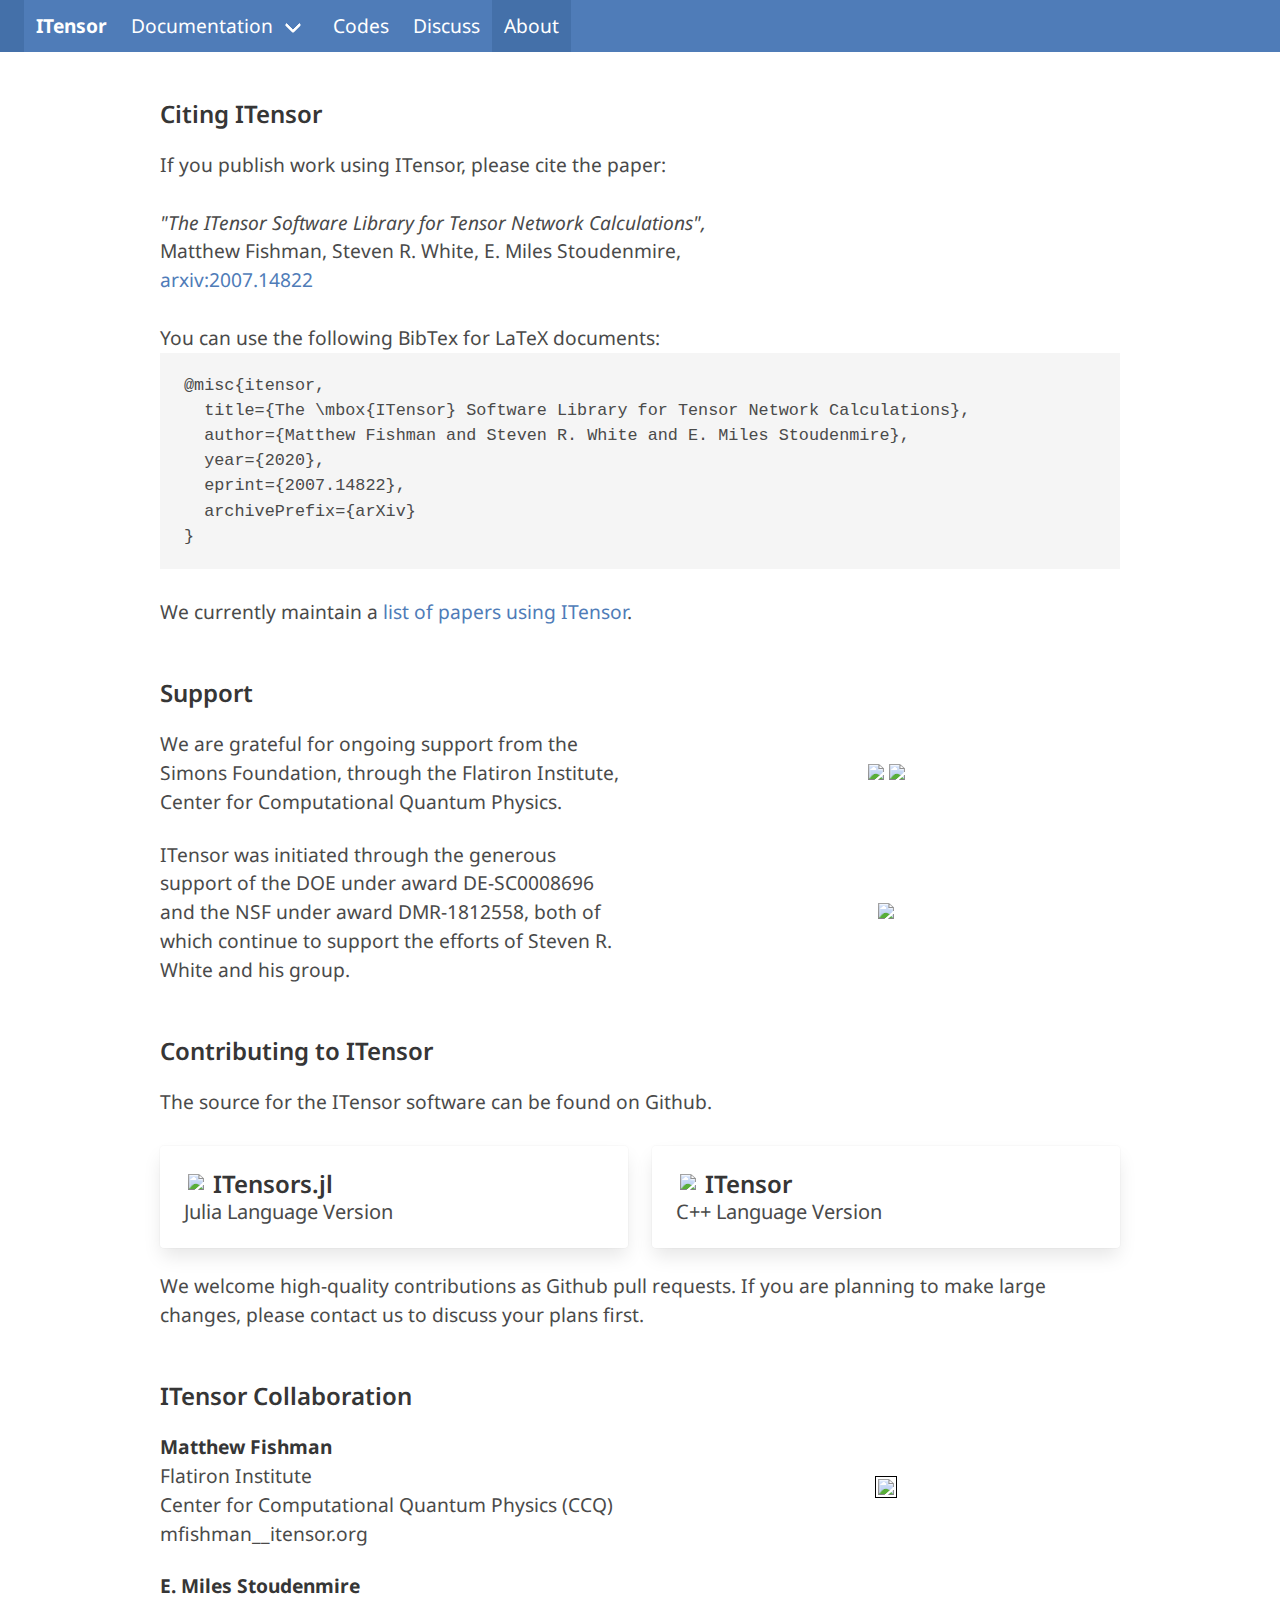
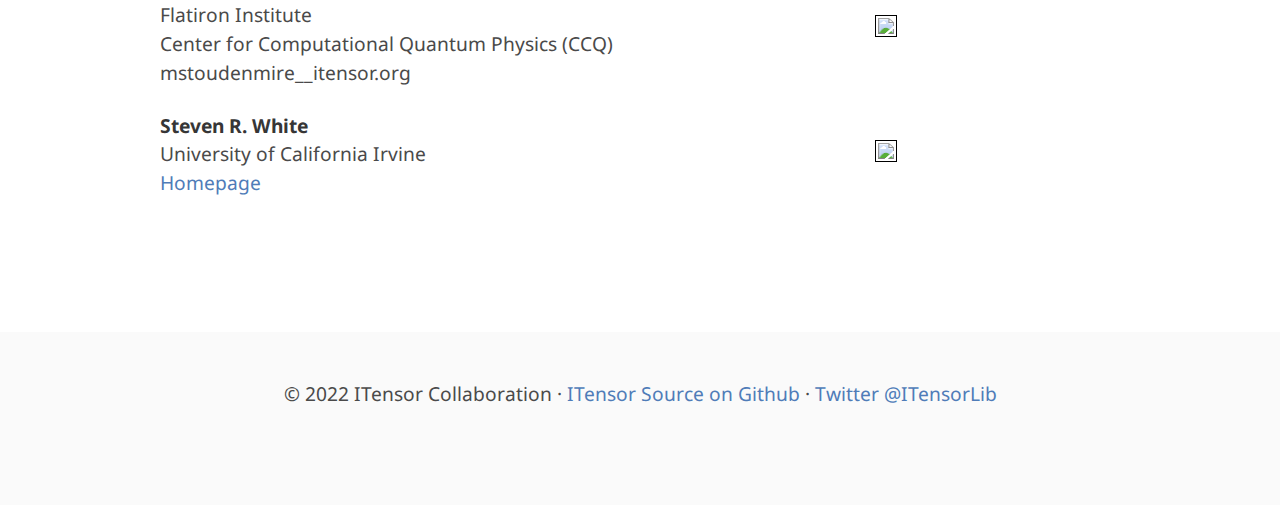
==== about/index.html @ ebf9935b "New forum link" ====
<!DOCTYPE html>
<html lang="en">
  <head>
    <meta charset="utf-8">
    <meta http-equiv="X-UA-Compatible" content="IE=edge">
    <meta name="viewport" content="width=device-width, initial-scale=1">
    <link rel="icon" href="/img/favicon.ico"/>
    <title>ITensor</title>
    <link rel="stylesheet" href="/css/mystyles.css">
    <script src="https://ajax.googleapis.com/ajax/libs/jquery/3.6.0/jquery.min.js"></script>
  </head>
  <body>

  <nav class="navbar is-primary" role="navigation" aria-label="main navigation">
  <div class="navbar-brand">
    <a class="navbar-item">
      <a href="/" class="navbar-item has-text-weight-bold">ITensor</a>
    </a>

    <a role="button" class="navbar-burger" aria-label="menu" aria-expanded="false" data-target="navbarBasicExample">
      <span aria-hidden="true"></span>
      <span aria-hidden="true"></span>
      <span aria-hidden="true"></span>
    </a>
  </div>

  <div id="navbarBasicExample" class="navbar-menu">
    <div class="navbar-start">

      <div onclick="" class="navbar-item has-dropdown is-hoverable">
        <a class="navbar-link">
          Documentation
        </a>

        <div class="navbar-dropdown">
          <a href="https://itensor.github.io/ITensors.jl/stable" class="navbar-item">
            Julia
          </a>
          <a href="/docs.cgi" class="navbar-item">
            C++
          </a>
          <a href="https://arxiv.org/abs/2007.14822" class="navbar-item">
            ITensor Paper
          </a>
        </div>
      </div>

      <a href="/codes/" class="navbar-item">
        Codes
      </a>

      <a href="https://itensor.discourse.group" class="navbar-item">
        Discuss
      </a>

      <a href="/about/" class="navbar-item is-active">
        About
      </a>

    </div>

  </div>
  </nav>

  <section class="section"><div class="container is-max-desktop">

    <!--

      Citing

    -->
    <a name="citing"></a>
    <p class="title is-4">Citing ITensor</p>

    <div class="block">

      <p>
      If you publish work using ITensor, please cite the paper:
      </p>
      <br/>

      <p>
      <i>"The ITensor Software Library for Tensor Network Calculations",</i><br/>
      Matthew Fishman, Steven R. White, E. Miles Stoudenmire,<br/>
      <a href="https://arxiv.org/abs/2007.14822">arxiv:2007.14822</a>
      </p>
      <br/>

      <p>
      You can use the following BibTex for LaTeX documents:
      <pre>
@misc{itensor,
  title={The \mbox{ITensor} Software Library for Tensor Network Calculations},
  author={Matthew Fishman and Steven R. White and E. Miles Stoudenmire},
  year={2020},
  eprint={2007.14822},
  archivePrefix={arXiv}
}</pre>
      </p>
      <br/>

      <p>
      We currently maintain a <a href="https://itensor.org/docs.cgi?vers=cppv3&page=papers">list of papers using ITensor</a>.
      </p>
      

    </div>
    <br/>


    <!--

      Support

    -->
    <a name="support"></a>
    <p class="title is-4">Support</p>

    <div class="block">

      <div class="columns is-vcentered">
        <div class="column has-text-left">
          <p>
          We are grateful for ongoing support from the Simons Foundation, through the Flatiron Institute, Center for Computational Quantum Physics.
          </p>
        </div>
        <div class="column has-text-centered">
          <img width="250px" style="" src="/img/simons_found_logo.jpg"/>
          <img width="250px" style="" src="/img/flatiron_logo.png"/>
        </div>
      </div>

      <div class="columns is-vcentered">
        <div class="column has-text-left">
          <p>
          ITensor was initiated through the generous support of the DOE under award DE-SC0008696 and the NSF under award DMR-1812558, both of which continue to support the efforts of Steven R. White and his group.
          </p>
        </div>
        <div class="column has-text-centered">
          <img width="200px" src="/img/doe.png"/>
        </div>
      </div>

    </div>
    <br/>


    <!--

      Contributing

    -->
    <a name="contributing"></a>
    <p class="title is-4">Contributing to ITensor</p>

    <div class="block">

      <p>
      The source for the ITensor software can be found on Github.
      </p>
      <br/>

      <div class="columns is-vcentered">

        <div class="column">

          <a href="https://github.com/ITensor/ITensors.jl">
          <div class="card">
            <div class="card-content">
              <span class="icon-text">
                <span class="icon">
                  <img src="/img/github_icon.png"/>
                </span>
                <span class="title is-4">ITensors.jl</span>
              </span><br/>
              <p class="subtitle">
              Julia Language Version
              </p>
            </div>
          </div>
          </a>

        </div>

        <div class="column">

          <a href="https://github.com/ITensor/ITensor">
          <div class="card">
            <div class="card-content">
              <span class="icon-text">
                <span class="icon">
                  <img src="/img/github_icon.png"/>
                </span>
                <span class="title is-4">ITensor</span>
              </span><br/>
              <p class="subtitle">
              C++ Language Version
              </p>
            </div>
          </div>
          </a>

        </div>

      </div>

      <p>
      We welcome high-quality contributions as Github pull requests. 
      If you are planning to make large changes, please contact us to discuss
      your plans first.
      </p>

    </div>
    <br/>


    <!--

      ITensor Collaboration

    -->
    <a name="collaboration"></a>
    <p class="title is-4">ITensor Collaboration</p>

    <div class="block">

      <div class="columns is-vcentered">
        <div class="column has-text-left">
          <p>
          <strong>Matthew Fishman</strong> <br/>
          Flatiron Institute <br/>
          Center for Computational Quantum Physics (CCQ) <br/>
          mfishman__itensor.org <br/>
          </p>
        </div>
        <div class="column has-text-centered">
          <img class="portrait" src="/img/MatthewFishman.jpg"/>
        </div>
      </div>


      <div class="columns is-vcentered">
        <div class="column has-text-left">
          <p>
          <strong>E. Miles Stoudenmire</strong> <br/>
          Flatiron Institute <br/>
          Center for Computational Quantum Physics (CCQ) <br/>
          mstoudenmire__itensor.org <br/>
          </p>
        </div>
        <div class="column has-text-centered">
          <img class="portrait" src="/img/MilesStoudenmire.jpg"/>
        </div>
      </div>

      <div class="columns is-vcentered">
        <div class="column has-text-left">
          <p>
          <strong>Steven R. White</strong> <br/>
          University of California Irvine<br/>
          <a href="http://www.faculty.uci.edu/profile.cfm?faculty_id=2190">Homepage</a>
          </p>
        </div>
        <div class="column has-text-centered">
          <img class="portrait" src="/img/StevenWhite.jpg"/>
        </div>
      </div>

    </div>


  </div></section>

  <br/>
  <br/>
  <br/>
  <footer class="footer">
  <div class="content has-text-centered">
    <p>
      &copy; 2022 ITensor Collaboration
      &middot;
      <a href="https://github.com/ITensor/ITensors.jl">ITensor Source on Github</a>
      &middot;
      <a href="https://twitter.com/itensorlib">Twitter @ITensorLib</a>
    </p>
  </div>
</footer>


  </body>

<script>
$(document).ready(function() {

  // Check for click events on the navbar burger icon
  $(".navbar-burger").click(function() {

      // Toggle the "is-active" class on both the "navbar-burger" and the "navbar-menu"
      $(".navbar-burger").toggleClass("is-active");
      $(".navbar-menu").toggleClass("is-active");

  });
});
</script>



</html>
---- css/mystyles.css ----
@charset "UTF-8";
@import url("https://fonts.googleapis.com/css?family=Noto+Sans:400,700");
/*! bulma.io v0.9.3 | MIT License | github.com/jgthms/bulma */
/* Bulma Utilities */
.pagination-previous,
.pagination-next,
.pagination-link,
.pagination-ellipsis, .file-cta,
.file-name, .select select, .textarea, .input, .button {
  -moz-appearance: none;
  -webkit-appearance: none;
  align-items: center;
  border: 2px solid transparent;
  border-radius: 4px;
  box-shadow: none;
  display: inline-flex;
  font-size: 1rem;
  height: 2.5em;
  justify-content: flex-start;
  line-height: 1.5;
  padding-bottom: calc(0.5em - 2px);
  padding-left: calc(0.75em - 2px);
  padding-right: calc(0.75em - 2px);
  padding-top: calc(0.5em - 2px);
  position: relative;
  vertical-align: top;
}
.pagination-previous:focus,
.pagination-next:focus,
.pagination-link:focus,
.pagination-ellipsis:focus, .file-cta:focus,
.file-name:focus, .select select:focus, .textarea:focus, .input:focus, .button:focus, .is-focused.pagination-previous,
.is-focused.pagination-next,
.is-focused.pagination-link,
.is-focused.pagination-ellipsis, .is-focused.file-cta,
.is-focused.file-name, .select select.is-focused, .is-focused.textarea, .is-focused.input, .is-focused.button, .pagination-previous:active,
.pagination-next:active,
.pagination-link:active,
.pagination-ellipsis:active, .file-cta:active,
.file-name:active, .select select:active, .textarea:active, .input:active, .button:active, .is-active.pagination-previous,
.is-active.pagination-next,
.is-active.pagination-link,
.is-active.pagination-ellipsis, .is-active.file-cta,
.is-active.file-name, .select select.is-active, .is-active.textarea, .is-active.input, .is-active.button {
  outline: none;
}
[disabled].pagination-previous,
[disabled].pagination-next,
[disabled].pagination-link,
[disabled].pagination-ellipsis, [disabled].file-cta,
[disabled].file-name, .select select[disabled], [disabled].textarea, [disabled].input, [disabled].button, fieldset[disabled] .pagination-previous,
fieldset[disabled] .pagination-next,
fieldset[disabled] .pagination-link,
fieldset[disabled] .pagination-ellipsis, fieldset[disabled] .file-cta,
fieldset[disabled] .file-name, fieldset[disabled] .select select, .select fieldset[disabled] select, fieldset[disabled] .textarea, fieldset[disabled] .input, fieldset[disabled] .button {
  cursor: not-allowed;
}

.is-unselectable, .tabs, .pagination-previous,
.pagination-next,
.pagination-link,
.pagination-ellipsis, .breadcrumb, .file, .button {
  -webkit-touch-callout: none;
  -webkit-user-select: none;
  -moz-user-select: none;
  -ms-user-select: none;
  user-select: none;
}

.navbar-link:not(.is-arrowless)::after, .select:not(.is-multiple):not(.is-loading)::after {
  border: 3px solid transparent;
  border-radius: 2px;
  border-right: 0;
  border-top: 0;
  content: " ";
  display: block;
  height: 0.625em;
  margin-top: -0.4375em;
  pointer-events: none;
  position: absolute;
  top: 50%;
  transform: rotate(-45deg);
  transform-origin: center;
  width: 0.625em;
}

.tabs:not(:last-child), .pagination:not(:last-child), .message:not(:last-child), .level:not(:last-child), .breadcrumb:not(:last-child), .block:not(:last-child), .title:not(:last-child),
.subtitle:not(:last-child), .table-container:not(:last-child), .table:not(:last-child), .progress:not(:last-child), .notification:not(:last-child), .content:not(:last-child), .box:not(:last-child) {
  margin-bottom: 1.5rem;
}

.modal-close, .delete {
  -webkit-touch-callout: none;
  -webkit-user-select: none;
  -moz-user-select: none;
  -ms-user-select: none;
  user-select: none;
  -moz-appearance: none;
  -webkit-appearance: none;
  background-color: rgba(0, 0, 0, 0.2);
  border: none;
  border-radius: 9999px;
  cursor: pointer;
  pointer-events: auto;
  display: inline-block;
  flex-grow: 0;
  flex-shrink: 0;
  font-size: 0;
  height: 20px;
  max-height: 20px;
  max-width: 20px;
  min-height: 20px;
  min-width: 20px;
  outline: none;
  position: relative;
  vertical-align: top;
  width: 20px;
}
.modal-close::before, .delete::before, .modal-close::after, .delete::after {
  background-color: #FFFFFF;
  content: "";
  display: block;
  left: 50%;
  position: absolute;
  top: 50%;
  transform: translateX(-50%) translateY(-50%) rotate(45deg);
  transform-origin: center center;
}
.modal-close::before, .delete::before {
  height: 2px;
  width: 50%;
}
.modal-close::after, .delete::after {
  height: 50%;
  width: 2px;
}
.modal-close:hover, .delete:hover, .modal-close:focus, .delete:focus {
  background-color: rgba(0, 0, 0, 0.3);
}
.modal-close:active, .delete:active {
  background-color: rgba(0, 0, 0, 0.4);
}
.is-small.modal-close, .is-small.delete {
  height: 16px;
  max-height: 16px;
  max-width: 16px;
  min-height: 16px;
  min-width: 16px;
  width: 16px;
}
.is-medium.modal-close, .is-medium.delete {
  height: 24px;
  max-height: 24px;
  max-width: 24px;
  min-height: 24px;
  min-width: 24px;
  width: 24px;
}
.is-large.modal-close, .is-large.delete {
  height: 32px;
  max-height: 32px;
  max-width: 32px;
  min-height: 32px;
  min-width: 32px;
  width: 32px;
}

.control.is-loading::after, .select.is-loading::after, .loader, .button.is-loading::after {
  animation: spinAround 500ms infinite linear;
  border: 2px solid #dbdbdb;
  border-radius: 9999px;
  border-right-color: transparent;
  border-top-color: transparent;
  content: "";
  display: block;
  height: 1em;
  position: relative;
  width: 1em;
}

.hero-video, .is-overlay, .modal-background, .modal, .image.is-square img,
.image.is-square .has-ratio, .image.is-1by1 img,
.image.is-1by1 .has-ratio, .image.is-5by4 img,
.image.is-5by4 .has-ratio, .image.is-4by3 img,
.image.is-4by3 .has-ratio, .image.is-3by2 img,
.image.is-3by2 .has-ratio, .image.is-5by3 img,
.image.is-5by3 .has-ratio, .image.is-16by9 img,
.image.is-16by9 .has-ratio, .image.is-2by1 img,
.image.is-2by1 .has-ratio, .image.is-3by1 img,
.image.is-3by1 .has-ratio, .image.is-4by5 img,
.image.is-4by5 .has-ratio, .image.is-3by4 img,
.image.is-3by4 .has-ratio, .image.is-2by3 img,
.image.is-2by3 .has-ratio, .image.is-3by5 img,
.image.is-3by5 .has-ratio, .image.is-9by16 img,
.image.is-9by16 .has-ratio, .image.is-1by2 img,
.image.is-1by2 .has-ratio, .image.is-1by3 img,
.image.is-1by3 .has-ratio {
  bottom: 0;
  left: 0;
  position: absolute;
  right: 0;
  top: 0;
}

.navbar-burger {
  -moz-appearance: none;
  -webkit-appearance: none;
  appearance: none;
  background: none;
  border: none;
  color: currentColor;
  font-family: inherit;
  font-size: 1em;
  margin: 0;
  padding: 0;
}

/* Bulma Base */
/*! minireset.css v0.0.6 | MIT License | github.com/jgthms/minireset.css */
html,
body,
p,
ol,
ul,
li,
dl,
dt,
dd,
blockquote,
figure,
fieldset,
legend,
textarea,
pre,
iframe,
hr,
h1,
h2,
h3,
h4,
h5,
h6 {
  margin: 0;
  padding: 0;
}

h1,
h2,
h3,
h4,
h5,
h6 {
  font-size: 100%;
  font-weight: normal;
}

ul {
  list-style: none;
}

button,
input,
select,
textarea {
  margin: 0;
}

html {
  box-sizing: border-box;
}

*, *::before, *::after {
  box-sizing: inherit;
}

img,
video {
  height: auto;
  max-width: 100%;
}

iframe {
  border: 0;
}

table {
  border-collapse: collapse;
  border-spacing: 0;
}

td,
th {
  padding: 0;
}
td:not([align]),
th:not([align]) {
  text-align: inherit;
}

html {
  background-color: #FFFFFF;
  font-size: 16px;
  -moz-osx-font-smoothing: grayscale;
  -webkit-font-smoothing: antialiased;
  min-width: 300px;
  overflow-x: hidden;
  overflow-y: scroll;
  text-rendering: optimizeLegibility;
  text-size-adjust: 100%;
}

article,
aside,
figure,
footer,
header,
hgroup,
section {
  display: block;
}

body,
button,
input,
optgroup,
select,
textarea {
  font-family: "Noto Sans", sans-serif;
}

code,
pre {
  -moz-osx-font-smoothing: auto;
  -webkit-font-smoothing: auto;
  font-family: monospace;
}

body {
  color: #4a4a4a;
  font-size: 1.2em;
  font-weight: 400;
  line-height: 1.5;
}

a {
  color: #4F7CB8;
  cursor: pointer;
  text-decoration: none;
}
a strong {
  color: currentColor;
}
a:hover {
  color: #363636;
}

code {
  background-color: whitesmoke;
  color: #da1039;
  font-size: 0.875em;
  font-weight: normal;
  padding: 0.25em 0.5em 0.25em;
}

hr {
  background-color: whitesmoke;
  border: none;
  display: block;
  height: 2px;
  margin: 1.5rem 0;
}

img {
  height: auto;
  max-width: 100%;
}

input[type=checkbox],
input[type=radio] {
  vertical-align: baseline;
}

small {
  font-size: 0.875em;
}

span {
  font-style: inherit;
  font-weight: inherit;
}

strong {
  color: #363636;
  font-weight: 700;
}

fieldset {
  border: none;
}

pre {
  -webkit-overflow-scrolling: touch;
  background-color: whitesmoke;
  color: #4a4a4a;
  font-size: 0.875em;
  overflow-x: auto;
  padding: 1.25rem 1.5rem;
  white-space: pre;
  word-wrap: normal;
}
pre code {
  background-color: transparent;
  color: currentColor;
  font-size: 1em;
  padding: 0;
}

table td,
table th {
  vertical-align: top;
}
table td:not([align]),
table th:not([align]) {
  text-align: inherit;
}
table th {
  color: #363636;
}

@keyframes spinAround {
  from {
    transform: rotate(0deg);
  }
  to {
    transform: rotate(359deg);
  }
}
/* Bulma Elements */
.box {
  background-color: #FFFFFF;
  border-radius: 6px;
  box-shadow: 0 0.5em 1em -0.125em rgba(0, 0, 0, 0.1), 0 0px 0 1px rgba(0, 0, 0, 0.02);
  color: #4a4a4a;
  display: block;
  padding: 1.25rem;
}

a.box:hover, a.box:focus {
  box-shadow: 0 0.5em 1em -0.125em rgba(0, 0, 0, 0.1), 0 0 0 1px #4F7CB8;
}
a.box:active {
  box-shadow: inset 0 1px 2px rgba(0, 0, 0, 0.2), 0 0 0 1px #4F7CB8;
}

.button {
  background-color: #FFFFFF;
  border-color: #dbdbdb;
  border-width: 2px;
  color: #363636;
  cursor: pointer;
  justify-content: center;
  padding-bottom: calc(0.5em - 2px);
  padding-left: 1em;
  padding-right: 1em;
  padding-top: calc(0.5em - 2px);
  text-align: center;
  white-space: nowrap;
}
.button strong {
  color: inherit;
}
.button .icon, .button .icon.is-small, .button .icon.is-medium, .button .icon.is-large {
  height: 1.5em;
  width: 1.5em;
}
.button .icon:first-child:not(:last-child) {
  margin-left: calc(-0.5em - 2px);
  margin-right: 0.25em;
}
.button .icon:last-child:not(:first-child) {
  margin-left: 0.25em;
  margin-right: calc(-0.5em - 2px);
}
.button .icon:first-child:last-child {
  margin-left: calc(-0.5em - 2px);
  margin-right: calc(-0.5em - 2px);
}
.button:hover, .button.is-hovered {
  border-color: #b5b5b5;
  color: #363636;
}
.button:focus, .button.is-focused {
  border-color: #485fc7;
  color: #363636;
}
.button:focus:not(:active), .button.is-focused:not(:active) {
  box-shadow: 0 0 0 0.125em rgba(79, 124, 184, 0.25);
}
.button:active, .button.is-active {
  border-color: #4a4a4a;
  color: #363636;
}
.button.is-text {
  background-color: transparent;
  border-color: transparent;
  color: #4a4a4a;
  text-decoration: underline;
}
.button.is-text:hover, .button.is-text.is-hovered, .button.is-text:focus, .button.is-text.is-focused {
  background-color: whitesmoke;
  color: #363636;
}
.button.is-text:active, .button.is-text.is-active {
  background-color: #e8e8e8;
  color: #363636;
}
.button.is-text[disabled], fieldset[disabled] .button.is-text {
  background-color: transparent;
  border-color: transparent;
  box-shadow: none;
}
.button.is-ghost {
  background: none;
  border-color: transparent;
  color: #4F7CB8;
  text-decoration: none;
}
.button.is-ghost:hover, .button.is-ghost.is-hovered {
  color: #4F7CB8;
  text-decoration: underline;
}
.button.is-white {
  background-color: #FFFFFF;
  border-color: transparent;
  color: #000000;
}
.button.is-white:hover, .button.is-white.is-hovered {
  background-color: #f9f9f9;
  border-color: transparent;
  color: #000000;
}
.button.is-white:focus, .button.is-white.is-focused {
  border-color: transparent;
  color: #000000;
}
.button.is-white:focus:not(:active), .button.is-white.is-focused:not(:active) {
  box-shadow: 0 0 0 0.125em rgba(255, 255, 255, 0.25);
}
.button.is-white:active, .button.is-white.is-active {
  background-color: #f2f2f2;
  border-color: transparent;
  color: #000000;
}
.button.is-white[disabled], fieldset[disabled] .button.is-white {
  background-color: #FFFFFF;
  border-color: transparent;
  box-shadow: none;
}
.button.is-white.is-inverted {
  background-color: #000000;
  color: #FFFFFF;
}
.button.is-white.is-inverted:hover, .button.is-white.is-inverted.is-hovered {
  background-color: black;
}
.button.is-white.is-inverted[disabled], fieldset[disabled] .button.is-white.is-inverted {
  background-color: #000000;
  border-color: transparent;
  box-shadow: none;
  color: #FFFFFF;
}
.button.is-white.is-loading::after {
  border-color: transparent transparent #000000 #000000 !important;
}
.button.is-white.is-outlined {
  background-color: transparent;
  border-color: #FFFFFF;
  color: #FFFFFF;
}
.button.is-white.is-outlined:hover, .button.is-white.is-outlined.is-hovered, .button.is-white.is-outlined:focus, .button.is-white.is-outlined.is-focused {
  background-color: #FFFFFF;
  border-color: #FFFFFF;
  color: #000000;
}
.button.is-white.is-outlined.is-loading::after {
  border-color: transparent transparent #FFFFFF #FFFFFF !important;
}
.button.is-white.is-outlined.is-loading:hover::after, .button.is-white.is-outlined.is-loading.is-hovered::after, .button.is-white.is-outlined.is-loading:focus::after, .button.is-white.is-outlined.is-loading.is-focused::after {
  border-color: transparent transparent #000000 #000000 !important;
}
.button.is-white.is-outlined[disabled], fieldset[disabled] .button.is-white.is-outlined {
  background-color: transparent;
  border-color: #FFFFFF;
  box-shadow: none;
  color: #FFFFFF;
}
.button.is-white.is-inverted.is-outlined {
  background-color: transparent;
  border-color: #000000;
  color: #000000;
}
.button.is-white.is-inverted.is-outlined:hover, .button.is-white.is-inverted.is-outlined.is-hovered, .button.is-white.is-inverted.is-outlined:focus, .button.is-white.is-inverted.is-outlined.is-focused {
  background-color: #000000;
  color: #FFFFFF;
}
.button.is-white.is-inverted.is-outlined.is-loading:hover::after, .button.is-white.is-inverted.is-outlined.is-loading.is-hovered::after, .button.is-white.is-inverted.is-outlined.is-loading:focus::after, .button.is-white.is-inverted.is-outlined.is-loading.is-focused::after {
  border-color: transparent transparent #FFFFFF #FFFFFF !important;
}
.button.is-white.is-inverted.is-outlined[disabled], fieldset[disabled] .button.is-white.is-inverted.is-outlined {
  background-color: transparent;
  border-color: #000000;
  box-shadow: none;
  color: #000000;
}
.button.is-black {
  background-color: #000000;
  border-color: transparent;
  color: #FFFFFF;
}
.button.is-black:hover, .button.is-black.is-hovered {
  background-color: black;
  border-color: transparent;
  color: #FFFFFF;
}
.button.is-black:focus, .button.is-black.is-focused {
  border-color: transparent;
  color: #FFFFFF;
}
.button.is-black:focus:not(:active), .button.is-black.is-focused:not(:active) {
  box-shadow: 0 0 0 0.125em rgba(0, 0, 0, 0.25);
}
.button.is-black:active, .button.is-black.is-active {
  background-color: black;
  border-color: transparent;
  color: #FFFFFF;
}
.button.is-black[disabled], fieldset[disabled] .button.is-black {
  background-color: #000000;
  border-color: transparent;
  box-shadow: none;
}
.button.is-black.is-inverted {
  background-color: #FFFFFF;
  color: #000000;
}
.button.is-black.is-inverted:hover, .button.is-black.is-inverted.is-hovered {
  background-color: #f2f2f2;
}
.button.is-black.is-inverted[disabled], fieldset[disabled] .button.is-black.is-inverted {
  background-color: #FFFFFF;
  border-color: transparent;
  box-shadow: none;
  color: #000000;
}
.button.is-black.is-loading::after {
  border-color: transparent transparent #FFFFFF #FFFFFF !important;
}
.button.is-black.is-outlined {
  background-color: transparent;
  border-color: #000000;
  color: #000000;
}
.button.is-black.is-outlined:hover, .button.is-black.is-outlined.is-hovered, .button.is-black.is-outlined:focus, .button.is-black.is-outlined.is-focused {
  background-color: #000000;
  border-color: #000000;
  color: #FFFFFF;
}
.button.is-black.is-outlined.is-loading::after {
  border-color: transparent transparent #000000 #000000 !important;
}
.button.is-black.is-outlined.is-loading:hover::after, .button.is-black.is-outlined.is-loading.is-hovered::after, .button.is-black.is-outlined.is-loading:focus::after, .button.is-black.is-outlined.is-loading.is-focused::after {
  border-color: transparent transparent #FFFFFF #FFFFFF !important;
}
.button.is-black.is-outlined[disabled], fieldset[disabled] .button.is-black.is-outlined {
  background-color: transparent;
  border-color: #000000;
  box-shadow: none;
  color: #000000;
}
.button.is-black.is-inverted.is-outlined {
  background-color: transparent;
  border-color: #FFFFFF;
  color: #FFFFFF;
}
.button.is-black.is-inverted.is-outlined:hover, .button.is-black.is-inverted.is-outlined.is-hovered, .button.is-black.is-inverted.is-outlined:focus, .button.is-black.is-inverted.is-outlined.is-focused {
  background-color: #FFFFFF;
  color: #000000;
}
.button.is-black.is-inverted.is-outlined.is-loading:hover::after, .button.is-black.is-inverted.is-outlined.is-loading.is-hovered::after, .button.is-black.is-inverted.is-outlined.is-loading:focus::after, .button.is-black.is-inverted.is-outlined.is-loading.is-focused::after {
  border-color: transparent transparent #000000 #000000 !important;
}
.button.is-black.is-inverted.is-outlined[disabled], fieldset[disabled] .button.is-black.is-inverted.is-outlined {
  background-color: transparent;
  border-color: #FFFFFF;
  box-shadow: none;
  color: #FFFFFF;
}
.button.is-light {
  background-color: whitesmoke;
  border-color: transparent;
  color: rgba(0, 0, 0, 0.7);
}
.button.is-light:hover, .button.is-light.is-hovered {
  background-color: #eeeeee;
  border-color: transparent;
  color: rgba(0, 0, 0, 0.7);
}
.button.is-light:focus, .button.is-light.is-focused {
  border-color: transparent;
  color: rgba(0, 0, 0, 0.7);
}
.button.is-light:focus:not(:active), .button.is-light.is-focused:not(:active) {
  box-shadow: 0 0 0 0.125em rgba(245, 245, 245, 0.25);
}
.button.is-light:active, .button.is-light.is-active {
  background-color: #e8e8e8;
  border-color: transparent;
  color: rgba(0, 0, 0, 0.7);
}
.button.is-light[disabled], fieldset[disabled] .button.is-light {
  background-color: whitesmoke;
  border-color: transparent;
  box-shadow: none;
}
.button.is-light.is-inverted {
  background-color: rgba(0, 0, 0, 0.7);
  color: whitesmoke;
}
.button.is-light.is-inverted:hover, .button.is-light.is-inverted.is-hovered {
  background-color: rgba(0, 0, 0, 0.7);
}
.button.is-light.is-inverted[disabled], fieldset[disabled] .button.is-light.is-inverted {
  background-color: rgba(0, 0, 0, 0.7);
  border-color: transparent;
  box-shadow: none;
  color: whitesmoke;
}
.button.is-light.is-loading::after {
  border-color: transparent transparent rgba(0, 0, 0, 0.7) rgba(0, 0, 0, 0.7) !important;
}
.button.is-light.is-outlined {
  background-color: transparent;
  border-color: whitesmoke;
  color: whitesmoke;
}
.button.is-light.is-outlined:hover, .button.is-light.is-outlined.is-hovered, .button.is-light.is-outlined:focus, .button.is-light.is-outlined.is-focused {
  background-color: whitesmoke;
  border-color: whitesmoke;
  color: rgba(0, 0, 0, 0.7);
}
.button.is-light.is-outlined.is-loading::after {
  border-color: transparent transparent whitesmoke whitesmoke !important;
}
.button.is-light.is-outlined.is-loading:hover::after, .button.is-light.is-outlined.is-loading.is-hovered::after, .button.is-light.is-outlined.is-loading:focus::after, .button.is-light.is-outlined.is-loading.is-focused::after {
  border-color: transparent transparent rgba(0, 0, 0, 0.7) rgba(0, 0, 0, 0.7) !important;
}
.button.is-light.is-outlined[disabled], fieldset[disabled] .button.is-light.is-outlined {
  background-color: transparent;
  border-color: whitesmoke;
  box-shadow: none;
  color: whitesmoke;
}
.button.is-light.is-inverted.is-outlined {
  background-color: transparent;
  border-color: rgba(0, 0, 0, 0.7);
  color: rgba(0, 0, 0, 0.7);
}
.button.is-light.is-inverted.is-outlined:hover, .button.is-light.is-inverted.is-outlined.is-hovered, .button.is-light.is-inverted.is-outlined:focus, .button.is-light.is-inverted.is-outlined.is-focused {
  background-color: rgba(0, 0, 0, 0.7);
  color: whitesmoke;
}
.button.is-light.is-inverted.is-outlined.is-loading:hover::after, .button.is-light.is-inverted.is-outlined.is-loading.is-hovered::after, .button.is-light.is-inverted.is-outlined.is-loading:focus::after, .button.is-light.is-inverted.is-outlined.is-loading.is-focused::after {
  border-color: transparent transparent whitesmoke whitesmoke !important;
}
.button.is-light.is-inverted.is-outlined[disabled], fieldset[disabled] .button.is-light.is-inverted.is-outlined {
  background-color: transparent;
  border-color: rgba(0, 0, 0, 0.7);
  box-shadow: none;
  color: rgba(0, 0, 0, 0.7);
}
.button.is-dark {
  background-color: #363636;
  border-color: transparent;
  color: #fff;
}
.button.is-dark:hover, .button.is-dark.is-hovered {
  background-color: #2f2f2f;
  border-color: transparent;
  color: #fff;
}
.button.is-dark:focus, .button.is-dark.is-focused {
  border-color: transparent;
  color: #fff;
}
.button.is-dark:focus:not(:active), .button.is-dark.is-focused:not(:active) {
  box-shadow: 0 0 0 0.125em rgba(54, 54, 54, 0.25);
}
.button.is-dark:active, .button.is-dark.is-active {
  background-color: #292929;
  border-color: transparent;
  color: #fff;
}
.button.is-dark[disabled], fieldset[disabled] .button.is-dark {
  background-color: #363636;
  border-color: transparent;
  box-shadow: none;
}
.button.is-dark.is-inverted {
  background-color: #fff;
  color: #363636;
}
.button.is-dark.is-inverted:hover, .button.is-dark.is-inverted.is-hovered {
  background-color: #f2f2f2;
}
.button.is-dark.is-inverted[disabled], fieldset[disabled] .button.is-dark.is-inverted {
  background-color: #fff;
  border-color: transparent;
  box-shadow: none;
  color: #363636;
}
.button.is-dark.is-loading::after {
  border-color: transparent transparent #fff #fff !important;
}
.button.is-dark.is-outlined {
  background-color: transparent;
  border-color: #363636;
  color: #363636;
}
.button.is-dark.is-outlined:hover, .button.is-dark.is-outlined.is-hovered, .button.is-dark.is-outlined:focus, .button.is-dark.is-outlined.is-focused {
  background-color: #363636;
  border-color: #363636;
  color: #fff;
}
.button.is-dark.is-outlined.is-loading::after {
  border-color: transparent transparent #363636 #363636 !important;
}
.button.is-dark.is-outlined.is-loading:hover::after, .button.is-dark.is-outlined.is-loading.is-hovered::after, .button.is-dark.is-outlined.is-loading:focus::after, .button.is-dark.is-outlined.is-loading.is-focused::after {
  border-color: transparent transparent #fff #fff !important;
}
.button.is-dark.is-outlined[disabled], fieldset[disabled] .button.is-dark.is-outlined {
  background-color: transparent;
  border-color: #363636;
  box-shadow: none;
  color: #363636;
}
.button.is-dark.is-inverted.is-outlined {
  background-color: transparent;
  border-color: #fff;
  color: #fff;
}
.button.is-dark.is-inverted.is-outlined:hover, .button.is-dark.is-inverted.is-outlined.is-hovered, .button.is-dark.is-inverted.is-outlined:focus, .button.is-dark.is-inverted.is-outlined.is-focused {
  background-color: #fff;
  color: #363636;
}
.button.is-dark.is-inverted.is-outlined.is-loading:hover::after, .button.is-dark.is-inverted.is-outlined.is-loading.is-hovered::after, .button.is-dark.is-inverted.is-outlined.is-loading:focus::after, .button.is-dark.is-inverted.is-outlined.is-loading.is-focused::after {
  border-color: transparent transparent #363636 #363636 !important;
}
.button.is-dark.is-inverted.is-outlined[disabled], fieldset[disabled] .button.is-dark.is-inverted.is-outlined {
  background-color: transparent;
  border-color: #fff;
  box-shadow: none;
  color: #fff;
}
.button.is-primary {
  background-color: #4F7CB8;
  border-color: transparent;
  color: #fff;
}
.button.is-primary:hover, .button.is-primary.is-hovered {
  background-color: #4876b2;
  border-color: transparent;
  color: #fff;
}
.button.is-primary:focus, .button.is-primary.is-focused {
  border-color: transparent;
  color: #fff;
}
.button.is-primary:focus:not(:active), .button.is-primary.is-focused:not(:active) {
  box-shadow: 0 0 0 0.125em rgba(79, 124, 184, 0.25);
}
.button.is-primary:active, .button.is-primary.is-active {
  background-color: #4470a9;
  border-color: transparent;
  color: #fff;
}
.button.is-primary[disabled], fieldset[disabled] .button.is-primary {
  background-color: #4F7CB8;
  border-color: transparent;
  box-shadow: none;
}
.button.is-primary.is-inverted {
  background-color: #fff;
  color: #4F7CB8;
}
.button.is-primary.is-inverted:hover, .button.is-primary.is-inverted.is-hovered {
  background-color: #f2f2f2;
}
.button.is-primary.is-inverted[disabled], fieldset[disabled] .button.is-primary.is-inverted {
  background-color: #fff;
  border-color: transparent;
  box-shadow: none;
  color: #4F7CB8;
}
.button.is-primary.is-loading::after {
  border-color: transparent transparent #fff #fff !important;
}
.button.is-primary.is-outlined {
  background-color: transparent;
  border-color: #4F7CB8;
  color: #4F7CB8;
}
.button.is-primary.is-outlined:hover, .button.is-primary.is-outlined.is-hovered, .button.is-primary.is-outlined:focus, .button.is-primary.is-outlined.is-focused {
  background-color: #4F7CB8;
  border-color: #4F7CB8;
  color: #fff;
}
.button.is-primary.is-outlined.is-loading::after {
  border-color: transparent transparent #4F7CB8 #4F7CB8 !important;
}
.button.is-primary.is-outlined.is-loading:hover::after, .button.is-primary.is-outlined.is-loading.is-hovered::after, .button.is-primary.is-outlined.is-loading:focus::after, .button.is-primary.is-outlined.is-loading.is-focused::after {
  border-color: transparent transparent #fff #fff !important;
}
.button.is-primary.is-outlined[disabled], fieldset[disabled] .button.is-primary.is-outlined {
  background-color: transparent;
  border-color: #4F7CB8;
  box-shadow: none;
  color: #4F7CB8;
}
.button.is-primary.is-inverted.is-outlined {
  background-color: transparent;
  border-color: #fff;
  color: #fff;
}
.button.is-primary.is-inverted.is-outlined:hover, .button.is-primary.is-inverted.is-outlined.is-hovered, .button.is-primary.is-inverted.is-outlined:focus, .button.is-primary.is-inverted.is-outlined.is-focused {
  background-color: #fff;
  color: #4F7CB8;
}
.button.is-primary.is-inverted.is-outlined.is-loading:hover::after, .button.is-primary.is-inverted.is-outlined.is-loading.is-hovered::after, .button.is-primary.is-inverted.is-outlined.is-loading:focus::after, .button.is-primary.is-inverted.is-outlined.is-loading.is-focused::after {
  border-color: transparent transparent #4F7CB8 #4F7CB8 !important;
}
.button.is-primary.is-inverted.is-outlined[disabled], fieldset[disabled] .button.is-primary.is-inverted.is-outlined {
  background-color: transparent;
  border-color: #fff;
  box-shadow: none;
  color: #fff;
}
.button.is-primary.is-light {
  background-color: #f0f4f9;
  color: #4169a0;
}
.button.is-primary.is-light:hover, .button.is-primary.is-light.is-hovered {
  background-color: #e7edf5;
  border-color: transparent;
  color: #4169a0;
}
.button.is-primary.is-light:active, .button.is-primary.is-light.is-active {
  background-color: #dee7f2;
  border-color: transparent;
  color: #4169a0;
}
.button.is-link {
  background-color: #4F7CB8;
  border-color: transparent;
  color: #fff;
}
.button.is-link:hover, .button.is-link.is-hovered {
  background-color: #4876b2;
  border-color: transparent;
  color: #fff;
}
.button.is-link:focus, .button.is-link.is-focused {
  border-color: transparent;
  color: #fff;
}
.button.is-link:focus:not(:active), .button.is-link.is-focused:not(:active) {
  box-shadow: 0 0 0 0.125em rgba(79, 124, 184, 0.25);
}
.button.is-link:active, .button.is-link.is-active {
  background-color: #4470a9;
  border-color: transparent;
  color: #fff;
}
.button.is-link[disabled], fieldset[disabled] .button.is-link {
  background-color: #4F7CB8;
  border-color: transparent;
  box-shadow: none;
}
.button.is-link.is-inverted {
  background-color: #fff;
  color: #4F7CB8;
}
.button.is-link.is-inverted:hover, .button.is-link.is-inverted.is-hovered {
  background-color: #f2f2f2;
}
.button.is-link.is-inverted[disabled], fieldset[disabled] .button.is-link.is-inverted {
  background-color: #fff;
  border-color: transparent;
  box-shadow: none;
  color: #4F7CB8;
}
.button.is-link.is-loading::after {
  border-color: transparent transparent #fff #fff !important;
}
.button.is-link.is-outlined {
  background-color: transparent;
  border-color: #4F7CB8;
  color: #4F7CB8;
}
.button.is-link.is-outlined:hover, .button.is-link.is-outlined.is-hovered, .button.is-link.is-outlined:focus, .button.is-link.is-outlined.is-focused {
  background-color: #4F7CB8;
  border-color: #4F7CB8;
  color: #fff;
}
.button.is-link.is-outlined.is-loading::after {
  border-color: transparent transparent #4F7CB8 #4F7CB8 !important;
}
.button.is-link.is-outlined.is-loading:hover::after, .button.is-link.is-outlined.is-loading.is-hovered::after, .button.is-link.is-outlined.is-loading:focus::after, .button.is-link.is-outlined.is-loading.is-focused::after {
  border-color: transparent transparent #fff #fff !important;
}
.button.is-link.is-outlined[disabled], fieldset[disabled] .button.is-link.is-outlined {
  background-color: transparent;
  border-color: #4F7CB8;
  box-shadow: none;
  color: #4F7CB8;
}
.button.is-link.is-inverted.is-outlined {
  background-color: transparent;
  border-color: #fff;
  color: #fff;
}
.button.is-link.is-inverted.is-outlined:hover, .button.is-link.is-inverted.is-outlined.is-hovered, .button.is-link.is-inverted.is-outlined:focus, .button.is-link.is-inverted.is-outlined.is-focused {
  background-color: #fff;
  color: #4F7CB8;
}
.button.is-link.is-inverted.is-outlined.is-loading:hover::after, .button.is-link.is-inverted.is-outlined.is-loading.is-hovered::after, .button.is-link.is-inverted.is-outlined.is-loading:focus::after, .button.is-link.is-inverted.is-outlined.is-loading.is-focused::after {
  border-color: transparent transparent #4F7CB8 #4F7CB8 !important;
}
.button.is-link.is-inverted.is-outlined[disabled], fieldset[disabled] .button.is-link.is-inverted.is-outlined {
  background-color: transparent;
  border-color: #fff;
  box-shadow: none;
  color: #fff;
}
.button.is-link.is-light {
  background-color: #f0f4f9;
  color: #4169a0;
}
.button.is-link.is-light:hover, .button.is-link.is-light.is-hovered {
  background-color: #e7edf5;
  border-color: transparent;
  color: #4169a0;
}
.button.is-link.is-light:active, .button.is-link.is-light.is-active {
  background-color: #dee7f2;
  border-color: transparent;
  color: #4169a0;
}
.button.is-info {
  background-color: #3e8ed0;
  border-color: transparent;
  color: #fff;
}
.button.is-info:hover, .button.is-info.is-hovered {
  background-color: #3488ce;
  border-color: transparent;
  color: #fff;
}
.button.is-info:focus, .button.is-info.is-focused {
  border-color: transparent;
  color: #fff;
}
.button.is-info:focus:not(:active), .button.is-info.is-focused:not(:active) {
  box-shadow: 0 0 0 0.125em rgba(62, 142, 208, 0.25);
}
.button.is-info:active, .button.is-info.is-active {
  background-color: #3082c5;
  border-color: transparent;
  color: #fff;
}
.button.is-info[disabled], fieldset[disabled] .button.is-info {
  background-color: #3e8ed0;
  border-color: transparent;
  box-shadow: none;
}
.button.is-info.is-inverted {
  background-color: #fff;
  color: #3e8ed0;
}
.button.is-info.is-inverted:hover, .button.is-info.is-inverted.is-hovered {
  background-color: #f2f2f2;
}
.button.is-info.is-inverted[disabled], fieldset[disabled] .button.is-info.is-inverted {
  background-color: #fff;
  border-color: transparent;
  box-shadow: none;
  color: #3e8ed0;
}
.button.is-info.is-loading::after {
  border-color: transparent transparent #fff #fff !important;
}
.button.is-info.is-outlined {
  background-color: transparent;
  border-color: #3e8ed0;
  color: #3e8ed0;
}
.button.is-info.is-outlined:hover, .button.is-info.is-outlined.is-hovered, .button.is-info.is-outlined:focus, .button.is-info.is-outlined.is-focused {
  background-color: #3e8ed0;
  border-color: #3e8ed0;
  color: #fff;
}
.button.is-info.is-outlined.is-loading::after {
  border-color: transparent transparent #3e8ed0 #3e8ed0 !important;
}
.button.is-info.is-outlined.is-loading:hover::after, .button.is-info.is-outlined.is-loading.is-hovered::after, .button.is-info.is-outlined.is-loading:focus::after, .button.is-info.is-outlined.is-loading.is-focused::after {
  border-color: transparent transparent #fff #fff !important;
}
.button.is-info.is-outlined[disabled], fieldset[disabled] .button.is-info.is-outlined {
  background-color: transparent;
  border-color: #3e8ed0;
  box-shadow: none;
  color: #3e8ed0;
}
.button.is-info.is-inverted.is-outlined {
  background-color: transparent;
  border-color: #fff;
  color: #fff;
}
.button.is-info.is-inverted.is-outlined:hover, .button.is-info.is-inverted.is-outlined.is-hovered, .button.is-info.is-inverted.is-outlined:focus, .button.is-info.is-inverted.is-outlined.is-focused {
  background-color: #fff;
  color: #3e8ed0;
}
.button.is-info.is-inverted.is-outlined.is-loading:hover::after, .button.is-info.is-inverted.is-outlined.is-loading.is-hovered::after, .button.is-info.is-inverted.is-outlined.is-loading:focus::after, .button.is-info.is-inverted.is-outlined.is-loading.is-focused::after {
  border-color: transparent transparent #3e8ed0 #3e8ed0 !important;
}
.button.is-info.is-inverted.is-outlined[disabled], fieldset[disabled] .button.is-info.is-inverted.is-outlined {
  background-color: transparent;
  border-color: #fff;
  box-shadow: none;
  color: #fff;
}
.button.is-info.is-light {
  background-color: #eff5fb;
  color: #296fa8;
}
.button.is-info.is-light:hover, .button.is-info.is-light.is-hovered {
  background-color: #e4eff9;
  border-color: transparent;
  color: #296fa8;
}
.button.is-info.is-light:active, .button.is-info.is-light.is-active {
  background-color: #dae9f6;
  border-color: transparent;
  color: #296fa8;
}
.button.is-success {
  background-color: #48c78e;
  border-color: transparent;
  color: #fff;
}
.button.is-success:hover, .button.is-success.is-hovered {
  background-color: #3ec487;
  border-color: transparent;
  color: #fff;
}
.button.is-success:focus, .button.is-success.is-focused {
  border-color: transparent;
  color: #fff;
}
.button.is-success:focus:not(:active), .button.is-success.is-focused:not(:active) {
  box-shadow: 0 0 0 0.125em rgba(72, 199, 142, 0.25);
}
.button.is-success:active, .button.is-success.is-active {
  background-color: #3abb81;
  border-color: transparent;
  color: #fff;
}
.button.is-success[disabled], fieldset[disabled] .button.is-success {
  background-color: #48c78e;
  border-color: transparent;
  box-shadow: none;
}
.button.is-success.is-inverted {
  background-color: #fff;
  color: #48c78e;
}
.button.is-success.is-inverted:hover, .button.is-success.is-inverted.is-hovered {
  background-color: #f2f2f2;
}
.button.is-success.is-inverted[disabled], fieldset[disabled] .button.is-success.is-inverted {
  background-color: #fff;
  border-color: transparent;
  box-shadow: none;
  color: #48c78e;
}
.button.is-success.is-loading::after {
  border-color: transparent transparent #fff #fff !important;
}
.button.is-success.is-outlined {
  background-color: transparent;
  border-color: #48c78e;
  color: #48c78e;
}
.button.is-success.is-outlined:hover, .button.is-success.is-outlined.is-hovered, .button.is-success.is-outlined:focus, .button.is-success.is-outlined.is-focused {
  background-color: #48c78e;
  border-color: #48c78e;
  color: #fff;
}
.button.is-success.is-outlined.is-loading::after {
  border-color: transparent transparent #48c78e #48c78e !important;
}
.button.is-success.is-outlined.is-loading:hover::after, .button.is-success.is-outlined.is-loading.is-hovered::after, .button.is-success.is-outlined.is-loading:focus::after, .button.is-success.is-outlined.is-loading.is-focused::after {
  border-color: transparent transparent #fff #fff !important;
}
.button.is-success.is-outlined[disabled], fieldset[disabled] .button.is-success.is-outlined {
  background-color: transparent;
  border-color: #48c78e;
  box-shadow: none;
  color: #48c78e;
}
.button.is-success.is-inverted.is-outlined {
  background-color: transparent;
  border-color: #fff;
  color: #fff;
}
.button.is-success.is-inverted.is-outlined:hover, .button.is-success.is-inverted.is-outlined.is-hovered, .button.is-success.is-inverted.is-outlined:focus, .button.is-success.is-inverted.is-outlined.is-focused {
  background-color: #fff;
  color: #48c78e;
}
.button.is-success.is-inverted.is-outlined.is-loading:hover::after, .button.is-success.is-inverted.is-outlined.is-loading.is-hovered::after, .button.is-success.is-inverted.is-outlined.is-loading:focus::after, .button.is-success.is-inverted.is-outlined.is-loading.is-focused::after {
  border-color: transparent transparent #48c78e #48c78e !important;
}
.button.is-success.is-inverted.is-outlined[disabled], fieldset[disabled] .button.is-success.is-inverted.is-outlined {
  background-color: transparent;
  border-color: #fff;
  box-shadow: none;
  color: #fff;
}
.button.is-success.is-light {
  background-color: #effaf5;
  color: #257953;
}
.button.is-success.is-light:hover, .button.is-success.is-light.is-hovered {
  background-color: #e6f7ef;
  border-color: transparent;
  color: #257953;
}
.button.is-success.is-light:active, .button.is-success.is-light.is-active {
  background-color: #dcf4e9;
  border-color: transparent;
  color: #257953;
}
.button.is-warning {
  background-color: #ffe08a;
  border-color: transparent;
  color: rgba(0, 0, 0, 0.7);
}
.button.is-warning:hover, .button.is-warning.is-hovered {
  background-color: #ffdc7d;
  border-color: transparent;
  color: rgba(0, 0, 0, 0.7);
}
.button.is-warning:focus, .button.is-warning.is-focused {
  border-color: transparent;
  color: rgba(0, 0, 0, 0.7);
}
.button.is-warning:focus:not(:active), .button.is-warning.is-focused:not(:active) {
  box-shadow: 0 0 0 0.125em rgba(255, 224, 138, 0.25);
}
.button.is-warning:active, .button.is-warning.is-active {
  background-color: #ffd970;
  border-color: transparent;
  color: rgba(0, 0, 0, 0.7);
}
.button.is-warning[disabled], fieldset[disabled] .button.is-warning {
  background-color: #ffe08a;
  border-color: transparent;
  box-shadow: none;
}
.button.is-warning.is-inverted {
  background-color: rgba(0, 0, 0, 0.7);
  color: #ffe08a;
}
.button.is-warning.is-inverted:hover, .button.is-warning.is-inverted.is-hovered {
  background-color: rgba(0, 0, 0, 0.7);
}
.button.is-warning.is-inverted[disabled], fieldset[disabled] .button.is-warning.is-inverted {
  background-color: rgba(0, 0, 0, 0.7);
  border-color: transparent;
  box-shadow: none;
  color: #ffe08a;
}
.button.is-warning.is-loading::after {
  border-color: transparent transparent rgba(0, 0, 0, 0.7) rgba(0, 0, 0, 0.7) !important;
}
.button.is-warning.is-outlined {
  background-color: transparent;
  border-color: #ffe08a;
  color: #ffe08a;
}
.button.is-warning.is-outlined:hover, .button.is-warning.is-outlined.is-hovered, .button.is-warning.is-outlined:focus, .button.is-warning.is-outlined.is-focused {
  background-color: #ffe08a;
  border-color: #ffe08a;
  color: rgba(0, 0, 0, 0.7);
}
.button.is-warning.is-outlined.is-loading::after {
  border-color: transparent transparent #ffe08a #ffe08a !important;
}
.button.is-warning.is-outlined.is-loading:hover::after, .button.is-warning.is-outlined.is-loading.is-hovered::after, .button.is-warning.is-outlined.is-loading:focus::after, .button.is-warning.is-outlined.is-loading.is-focused::after {
  border-color: transparent transparent rgba(0, 0, 0, 0.7) rgba(0, 0, 0, 0.7) !important;
}
.button.is-warning.is-outlined[disabled], fieldset[disabled] .button.is-warning.is-outlined {
  background-color: transparent;
  border-color: #ffe08a;
  box-shadow: none;
  color: #ffe08a;
}
.button.is-warning.is-inverted.is-outlined {
  background-color: transparent;
  border-color: rgba(0, 0, 0, 0.7);
  color: rgba(0, 0, 0, 0.7);
}
.button.is-warning.is-inverted.is-outlined:hover, .button.is-warning.is-inverted.is-outlined.is-hovered, .button.is-warning.is-inverted.is-outlined:focus, .button.is-warning.is-inverted.is-outlined.is-focused {
  background-color: rgba(0, 0, 0, 0.7);
  color: #ffe08a;
}
.button.is-warning.is-inverted.is-outlined.is-loading:hover::after, .button.is-warning.is-inverted.is-outlined.is-loading.is-hovered::after, .button.is-warning.is-inverted.is-outlined.is-loading:focus::after, .button.is-warning.is-inverted.is-outlined.is-loading.is-focused::after {
  border-color: transparent transparent #ffe08a #ffe08a !important;
}
.button.is-warning.is-inverted.is-outlined[disabled], fieldset[disabled] .button.is-warning.is-inverted.is-outlined {
  background-color: transparent;
  border-color: rgba(0, 0, 0, 0.7);
  box-shadow: none;
  color: rgba(0, 0, 0, 0.7);
}
.button.is-warning.is-light {
  background-color: #fffaeb;
  color: #946c00;
}
.button.is-warning.is-light:hover, .button.is-warning.is-light.is-hovered {
  background-color: #fff6de;
  border-color: transparent;
  color: #946c00;
}
.button.is-warning.is-light:active, .button.is-warning.is-light.is-active {
  background-color: #fff3d1;
  border-color: transparent;
  color: #946c00;
}
.button.is-danger {
  background-color: #f14668;
  border-color: transparent;
  color: #fff;
}
.button.is-danger:hover, .button.is-danger.is-hovered {
  background-color: #f03a5f;
  border-color: transparent;
  color: #fff;
}
.button.is-danger:focus, .button.is-danger.is-focused {
  border-color: transparent;
  color: #fff;
}
.button.is-danger:focus:not(:active), .button.is-danger.is-focused:not(:active) {
  box-shadow: 0 0 0 0.125em rgba(241, 70, 104, 0.25);
}
.button.is-danger:active, .button.is-danger.is-active {
  background-color: #ef2e55;
  border-color: transparent;
  color: #fff;
}
.button.is-danger[disabled], fieldset[disabled] .button.is-danger {
  background-color: #f14668;
  border-color: transparent;
  box-shadow: none;
}
.button.is-danger.is-inverted {
  background-color: #fff;
  color: #f14668;
}
.button.is-danger.is-inverted:hover, .button.is-danger.is-inverted.is-hovered {
  background-color: #f2f2f2;
}
.button.is-danger.is-inverted[disabled], fieldset[disabled] .button.is-danger.is-inverted {
  background-color: #fff;
  border-color: transparent;
  box-shadow: none;
  color: #f14668;
}
.button.is-danger.is-loading::after {
  border-color: transparent transparent #fff #fff !important;
}
.button.is-danger.is-outlined {
  background-color: transparent;
  border-color: #f14668;
  color: #f14668;
}
.button.is-danger.is-outlined:hover, .button.is-danger.is-outlined.is-hovered, .button.is-danger.is-outlined:focus, .button.is-danger.is-outlined.is-focused {
  background-color: #f14668;
  border-color: #f14668;
  color: #fff;
}
.button.is-danger.is-outlined.is-loading::after {
  border-color: transparent transparent #f14668 #f14668 !important;
}
.button.is-danger.is-outlined.is-loading:hover::after, .button.is-danger.is-outlined.is-loading.is-hovered::after, .button.is-danger.is-outlined.is-loading:focus::after, .button.is-danger.is-outlined.is-loading.is-focused::after {
  border-color: transparent transparent #fff #fff !important;
}
.button.is-danger.is-outlined[disabled], fieldset[disabled] .button.is-danger.is-outlined {
  background-color: transparent;
  border-color: #f14668;
  box-shadow: none;
  color: #f14668;
}
.button.is-danger.is-inverted.is-outlined {
  background-color: transparent;
  border-color: #fff;
  color: #fff;
}
.button.is-danger.is-inverted.is-outlined:hover, .button.is-danger.is-inverted.is-outlined.is-hovered, .button.is-danger.is-inverted.is-outlined:focus, .button.is-danger.is-inverted.is-outlined.is-focused {
  background-color: #fff;
  color: #f14668;
}
.button.is-danger.is-inverted.is-outlined.is-loading:hover::after, .button.is-danger.is-inverted.is-outlined.is-loading.is-hovered::after, .button.is-danger.is-inverted.is-outlined.is-loading:focus::after, .button.is-danger.is-inverted.is-outlined.is-loading.is-focused::after {
  border-color: transparent transparent #f14668 #f14668 !important;
}
.button.is-danger.is-inverted.is-outlined[disabled], fieldset[disabled] .button.is-danger.is-inverted.is-outlined {
  background-color: transparent;
  border-color: #fff;
  box-shadow: none;
  color: #fff;
}
.button.is-danger.is-light {
  background-color: #feecf0;
  color: #cc0f35;
}
.button.is-danger.is-light:hover, .button.is-danger.is-light.is-hovered {
  background-color: #fde0e6;
  border-color: transparent;
  color: #cc0f35;
}
.button.is-danger.is-light:active, .button.is-danger.is-light.is-active {
  background-color: #fcd4dc;
  border-color: transparent;
  color: #cc0f35;
}
.button.is-small {
  font-size: 0.75rem;
}
.button.is-small:not(.is-rounded) {
  border-radius: 2px;
}
.button.is-normal {
  font-size: 1rem;
}
.button.is-medium {
  font-size: 1.25rem;
}
.button.is-large {
  font-size: 1.5rem;
}
.button[disabled], fieldset[disabled] .button {
  background-color: #FFFFFF;
  border-color: #dbdbdb;
  box-shadow: none;
  opacity: 0.5;
}
.button.is-fullwidth {
  display: flex;
  width: 100%;
}
.button.is-loading {
  color: transparent !important;
  pointer-events: none;
}
.button.is-loading::after {
  position: absolute;
  left: calc(50% - (1em * 0.5));
  top: calc(50% - (1em * 0.5));
  position: absolute !important;
}
.button.is-static {
  background-color: whitesmoke;
  border-color: #dbdbdb;
  color: #7a7a7a;
  box-shadow: none;
  pointer-events: none;
}
.button.is-rounded {
  border-radius: 9999px;
  padding-left: calc(1em + 0.25em);
  padding-right: calc(1em + 0.25em);
}

.buttons {
  align-items: center;
  display: flex;
  flex-wrap: wrap;
  justify-content: flex-start;
}
.buttons .button {
  margin-bottom: 0.5rem;
}
.buttons .button:not(:last-child):not(.is-fullwidth) {
  margin-right: 0.5rem;
}
.buttons:last-child {
  margin-bottom: -0.5rem;
}
.buttons:not(:last-child) {
  margin-bottom: 1rem;
}
.buttons.are-small .button:not(.is-normal):not(.is-medium):not(.is-large) {
  font-size: 0.75rem;
}
.buttons.are-small .button:not(.is-normal):not(.is-medium):not(.is-large):not(.is-rounded) {
  border-radius: 2px;
}
.buttons.are-medium .button:not(.is-small):not(.is-normal):not(.is-large) {
  font-size: 1.25rem;
}
.buttons.are-large .button:not(.is-small):not(.is-normal):not(.is-medium) {
  font-size: 1.5rem;
}
.buttons.has-addons .button:not(:first-child) {
  border-bottom-left-radius: 0;
  border-top-left-radius: 0;
}
.buttons.has-addons .button:not(:last-child) {
  border-bottom-right-radius: 0;
  border-top-right-radius: 0;
  margin-right: -1px;
}
.buttons.has-addons .button:last-child {
  margin-right: 0;
}
.buttons.has-addons .button:hover, .buttons.has-addons .button.is-hovered {
  z-index: 2;
}
.buttons.has-addons .button:focus, .buttons.has-addons .button.is-focused, .buttons.has-addons .button:active, .buttons.has-addons .button.is-active, .buttons.has-addons .button.is-selected {
  z-index: 3;
}
.buttons.has-addons .button:focus:hover, .buttons.has-addons .button.is-focused:hover, .buttons.has-addons .button:active:hover, .buttons.has-addons .button.is-active:hover, .buttons.has-addons .button.is-selected:hover {
  z-index: 4;
}
.buttons.has-addons .button.is-expanded {
  flex-grow: 1;
  flex-shrink: 1;
}
.buttons.is-centered {
  justify-content: center;
}
.buttons.is-centered:not(.has-addons) .button:not(.is-fullwidth) {
  margin-left: 0.25rem;
  margin-right: 0.25rem;
}
.buttons.is-right {
  justify-content: flex-end;
}
.buttons.is-right:not(.has-addons) .button:not(.is-fullwidth) {
  margin-left: 0.25rem;
  margin-right: 0.25rem;
}

.container {
  flex-grow: 1;
  margin: 0 auto;
  position: relative;
  width: auto;
}
.container.is-fluid {
  max-width: none !important;
  padding-left: 52px;
  padding-right: 52px;
  width: 100%;
}
@media screen and (min-width: 1064px) {
  .container {
    max-width: 960px;
  }
}

.content li + li {
  margin-top: 0.25em;
}
.content p:not(:last-child),
.content dl:not(:last-child),
.content ol:not(:last-child),
.content ul:not(:last-child),
.content blockquote:not(:last-child),
.content pre:not(:last-child),
.content table:not(:last-child) {
  margin-bottom: 1em;
}
.content h1,
.content h2,
.content h3,
.content h4,
.content h5,
.content h6 {
  color: #363636;
  font-weight: 600;
  line-height: 1.125;
}
.content h1 {
  font-size: 2em;
  margin-bottom: 0.5em;
}
.content h1:not(:first-child) {
  margin-top: 1em;
}
.content h2 {
  font-size: 1.75em;
  margin-bottom: 0.5714em;
}
.content h2:not(:first-child) {
  margin-top: 1.1428em;
}
.content h3 {
  font-size: 1.5em;
  margin-bottom: 0.6666em;
}
.content h3:not(:first-child) {
  margin-top: 1.3333em;
}
.content h4 {
  font-size: 1.25em;
  margin-bottom: 0.8em;
}
.content h5 {
  font-size: 1.125em;
  margin-bottom: 0.8888em;
}
.content h6 {
  font-size: 1em;
  margin-bottom: 1em;
}
.content blockquote {
  background-color: whitesmoke;
  border-left: 5px solid #dbdbdb;
  padding: 1.25em 1.5em;
}
.content ol {
  list-style-position: outside;
  margin-left: 2em;
  margin-top: 1em;
}
.content ol:not([type]) {
  list-style-type: decimal;
}
.content ol:not([type]).is-lower-alpha {
  list-style-type: lower-alpha;
}
.content ol:not([type]).is-lower-roman {
  list-style-type: lower-roman;
}
.content ol:not([type]).is-upper-alpha {
  list-style-type: upper-alpha;
}
.content ol:not([type]).is-upper-roman {
  list-style-type: upper-roman;
}
.content ul {
  list-style: disc outside;
  margin-left: 2em;
  margin-top: 1em;
}
.content ul ul {
  list-style-type: circle;
  margin-top: 0.5em;
}
.content ul ul ul {
  list-style-type: square;
}
.content dd {
  margin-left: 2em;
}
.content figure {
  margin-left: 2em;
  margin-right: 2em;
  text-align: center;
}
.content figure:not(:first-child) {
  margin-top: 2em;
}
.content figure:not(:last-child) {
  margin-bottom: 2em;
}
.content figure img {
  display: inline-block;
}
.content figure figcaption {
  font-style: italic;
}
.content pre {
  -webkit-overflow-scrolling: touch;
  overflow-x: auto;
  padding: 1.25em 1.5em;
  white-space: pre;
  word-wrap: normal;
}
.content sup,
.content sub {
  font-size: 75%;
}
.content table {
  width: 100%;
}
.content table td,
.content table th {
  border: 1px solid #dbdbdb;
  border-width: 0 0 1px;
  padding: 0.5em 0.75em;
  vertical-align: top;
}
.content table th {
  color: #363636;
}
.content table th:not([align]) {
  text-align: inherit;
}
.content table thead td,
.content table thead th {
  border-width: 0 0 2px;
  color: #363636;
}
.content table tfoot td,
.content table tfoot th {
  border-width: 2px 0 0;
  color: #363636;
}
.content table tbody tr:last-child td,
.content table tbody tr:last-child th {
  border-bottom-width: 0;
}
.content .tabs li + li {
  margin-top: 0;
}
.content.is-small {
  font-size: 0.75rem;
}
.content.is-normal {
  font-size: 1rem;
}
.content.is-medium {
  font-size: 1.25rem;
}
.content.is-large {
  font-size: 1.5rem;
}

.icon {
  align-items: center;
  display: inline-flex;
  justify-content: center;
  height: 1.5rem;
  width: 1.5rem;
}
.icon.is-small {
  height: 1rem;
  width: 1rem;
}
.icon.is-medium {
  height: 2rem;
  width: 2rem;
}
.icon.is-large {
  height: 3rem;
  width: 3rem;
}

.icon-text {
  align-items: flex-start;
  color: inherit;
  display: inline-flex;
  flex-wrap: wrap;
  line-height: 1.5rem;
  vertical-align: top;
}
.icon-text .icon {
  flex-grow: 0;
  flex-shrink: 0;
}
.icon-text .icon:not(:last-child) {
  margin-right: 0.25em;
}
.icon-text .icon:not(:first-child) {
  margin-left: 0.25em;
}

div.icon-text {
  display: flex;
}

.image {
  display: block;
  position: relative;
}
.image img {
  display: block;
  height: auto;
  width: 100%;
}
.image img.is-rounded {
  border-radius: 9999px;
}
.image.is-fullwidth {
  width: 100%;
}
.image.is-square img,
.image.is-square .has-ratio, .image.is-1by1 img,
.image.is-1by1 .has-ratio, .image.is-5by4 img,
.image.is-5by4 .has-ratio, .image.is-4by3 img,
.image.is-4by3 .has-ratio, .image.is-3by2 img,
.image.is-3by2 .has-ratio, .image.is-5by3 img,
.image.is-5by3 .has-ratio, .image.is-16by9 img,
.image.is-16by9 .has-ratio, .image.is-2by1 img,
.image.is-2by1 .has-ratio, .image.is-3by1 img,
.image.is-3by1 .has-ratio, .image.is-4by5 img,
.image.is-4by5 .has-ratio, .image.is-3by4 img,
.image.is-3by4 .has-ratio, .image.is-2by3 img,
.image.is-2by3 .has-ratio, .image.is-3by5 img,
.image.is-3by5 .has-ratio, .image.is-9by16 img,
.image.is-9by16 .has-ratio, .image.is-1by2 img,
.image.is-1by2 .has-ratio, .image.is-1by3 img,
.image.is-1by3 .has-ratio {
  height: 100%;
  width: 100%;
}
.image.is-square, .image.is-1by1 {
  padding-top: 100%;
}
.image.is-5by4 {
  padding-top: 80%;
}
.image.is-4by3 {
  padding-top: 75%;
}
.image.is-3by2 {
  padding-top: 66.6666%;
}
.image.is-5by3 {
  padding-top: 60%;
}
.image.is-16by9 {
  padding-top: 56.25%;
}
.image.is-2by1 {
  padding-top: 50%;
}
.image.is-3by1 {
  padding-top: 33.3333%;
}
.image.is-4by5 {
  padding-top: 125%;
}
.image.is-3by4 {
  padding-top: 133.3333%;
}
.image.is-2by3 {
  padding-top: 150%;
}
.image.is-3by5 {
  padding-top: 166.6666%;
}
.image.is-9by16 {
  padding-top: 177.7777%;
}
.image.is-1by2 {
  padding-top: 200%;
}
.image.is-1by3 {
  padding-top: 300%;
}
.image.is-16x16 {
  height: 16px;
  width: 16px;
}
.image.is-24x24 {
  height: 24px;
  width: 24px;
}
.image.is-32x32 {
  height: 32px;
  width: 32px;
}
.image.is-48x48 {
  height: 48px;
  width: 48px;
}
.image.is-64x64 {
  height: 64px;
  width: 64px;
}
.image.is-96x96 {
  height: 96px;
  width: 96px;
}
.image.is-128x128 {
  height: 128px;
  width: 128px;
}

.notification {
  background-color: whitesmoke;
  border-radius: 4px;
  position: relative;
  padding: 1.25rem 2.5rem 1.25rem 1.5rem;
}
.notification a:not(.button):not(.dropdown-item) {
  color: currentColor;
  text-decoration: underline;
}
.notification strong {
  color: currentColor;
}
.notification code,
.notification pre {
  background: #FFFFFF;
}
.notification pre code {
  background: transparent;
}
.notification > .delete {
  right: 0.5rem;
  position: absolute;
  top: 0.5rem;
}
.notification .title,
.notification .subtitle,
.notification .content {
  color: currentColor;
}
.notification.is-white {
  background-color: #FFFFFF;
  color: #000000;
}
.notification.is-black {
  background-color: #000000;
  color: #FFFFFF;
}
.notification.is-light {
  background-color: whitesmoke;
  color: rgba(0, 0, 0, 0.7);
}
.notification.is-dark {
  background-color: #363636;
  color: #fff;
}
.notification.is-primary {
  background-color: #4F7CB8;
  color: #fff;
}
.notification.is-primary.is-light {
  background-color: #f0f4f9;
  color: #4169a0;
}
.notification.is-link {
  background-color: #4F7CB8;
  color: #fff;
}
.notification.is-link.is-light {
  background-color: #f0f4f9;
  color: #4169a0;
}
.notification.is-info {
  background-color: #3e8ed0;
  color: #fff;
}
.notification.is-info.is-light {
  background-color: #eff5fb;
  color: #296fa8;
}
.notification.is-success {
  background-color: #48c78e;
  color: #fff;
}
.notification.is-success.is-light {
  background-color: #effaf5;
  color: #257953;
}
.notification.is-warning {
  background-color: #ffe08a;
  color: rgba(0, 0, 0, 0.7);
}
.notification.is-warning.is-light {
  background-color: #fffaeb;
  color: #946c00;
}
.notification.is-danger {
  background-color: #f14668;
  color: #fff;
}
.notification.is-danger.is-light {
  background-color: #feecf0;
  color: #cc0f35;
}

.progress {
  -moz-appearance: none;
  -webkit-appearance: none;
  border: none;
  border-radius: 9999px;
  display: block;
  height: 1rem;
  overflow: hidden;
  padding: 0;
  width: 100%;
}
.progress::-webkit-progress-bar {
  background-color: #ededed;
}
.progress::-webkit-progress-value {
  background-color: #4a4a4a;
}
.progress::-moz-progress-bar {
  background-color: #4a4a4a;
}
.progress::-ms-fill {
  background-color: #4a4a4a;
  border: none;
}
.progress.is-white::-webkit-progress-value {
  background-color: #FFFFFF;
}
.progress.is-white::-moz-progress-bar {
  background-color: #FFFFFF;
}
.progress.is-white::-ms-fill {
  background-color: #FFFFFF;
}
.progress.is-white:indeterminate {
  background-image: linear-gradient(to right, #FFFFFF 30%, #ededed 30%);
}
.progress.is-black::-webkit-progress-value {
  background-color: #000000;
}
.progress.is-black::-moz-progress-bar {
  background-color: #000000;
}
.progress.is-black::-ms-fill {
  background-color: #000000;
}
.progress.is-black:indeterminate {
  background-image: linear-gradient(to right, #000000 30%, #ededed 30%);
}
.progress.is-light::-webkit-progress-value {
  background-color: whitesmoke;
}
.progress.is-light::-moz-progress-bar {
  background-color: whitesmoke;
}
.progress.is-light::-ms-fill {
  background-color: whitesmoke;
}
.progress.is-light:indeterminate {
  background-image: linear-gradient(to right, whitesmoke 30%, #ededed 30%);
}
.progress.is-dark::-webkit-progress-value {
  background-color: #363636;
}
.progress.is-dark::-moz-progress-bar {
  background-color: #363636;
}
.progress.is-dark::-ms-fill {
  background-color: #363636;
}
.progress.is-dark:indeterminate {
  background-image: linear-gradient(to right, #363636 30%, #ededed 30%);
}
.progress.is-primary::-webkit-progress-value {
  background-color: #4F7CB8;
}
.progress.is-primary::-moz-progress-bar {
  background-color: #4F7CB8;
}
.progress.is-primary::-ms-fill {
  background-color: #4F7CB8;
}
.progress.is-primary:indeterminate {
  background-image: linear-gradient(to right, #4F7CB8 30%, #ededed 30%);
}
.progress.is-link::-webkit-progress-value {
  background-color: #4F7CB8;
}
.progress.is-link::-moz-progress-bar {
  background-color: #4F7CB8;
}
.progress.is-link::-ms-fill {
  background-color: #4F7CB8;
}
.progress.is-link:indeterminate {
  background-image: linear-gradient(to right, #4F7CB8 30%, #ededed 30%);
}
.progress.is-info::-webkit-progress-value {
  background-color: #3e8ed0;
}
.progress.is-info::-moz-progress-bar {
  background-color: #3e8ed0;
}
.progress.is-info::-ms-fill {
  background-color: #3e8ed0;
}
.progress.is-info:indeterminate {
  background-image: linear-gradient(to right, #3e8ed0 30%, #ededed 30%);
}
.progress.is-success::-webkit-progress-value {
  background-color: #48c78e;
}
.progress.is-success::-moz-progress-bar {
  background-color: #48c78e;
}
.progress.is-success::-ms-fill {
  background-color: #48c78e;
}
.progress.is-success:indeterminate {
  background-image: linear-gradient(to right, #48c78e 30%, #ededed 30%);
}
.progress.is-warning::-webkit-progress-value {
  background-color: #ffe08a;
}
.progress.is-warning::-moz-progress-bar {
  background-color: #ffe08a;
}
.progress.is-warning::-ms-fill {
  background-color: #ffe08a;
}
.progress.is-warning:indeterminate {
  background-image: linear-gradient(to right, #ffe08a 30%, #ededed 30%);
}
.progress.is-danger::-webkit-progress-value {
  background-color: #f14668;
}
.progress.is-danger::-moz-progress-bar {
  background-color: #f14668;
}
.progress.is-danger::-ms-fill {
  background-color: #f14668;
}
.progress.is-danger:indeterminate {
  background-image: linear-gradient(to right, #f14668 30%, #ededed 30%);
}
.progress:indeterminate {
  animation-duration: 1.5s;
  animation-iteration-count: infinite;
  animation-name: moveIndeterminate;
  animation-timing-function: linear;
  background-color: #ededed;
  background-image: linear-gradient(to right, #4a4a4a 30%, #ededed 30%);
  background-position: top left;
  background-repeat: no-repeat;
  background-size: 150% 150%;
}
.progress:indeterminate::-webkit-progress-bar {
  background-color: transparent;
}
.progress:indeterminate::-moz-progress-bar {
  background-color: transparent;
}
.progress:indeterminate::-ms-fill {
  animation-name: none;
}
.progress.is-small {
  height: 0.75rem;
}
.progress.is-medium {
  height: 1.25rem;
}
.progress.is-large {
  height: 1.5rem;
}

@keyframes moveIndeterminate {
  from {
    background-position: 200% 0;
  }
  to {
    background-position: -200% 0;
  }
}
.table {
  background-color: #FFFFFF;
  color: #363636;
}
.table td,
.table th {
  border: 1px solid #dbdbdb;
  border-width: 0 0 1px;
  padding: 0.5em 0.75em;
  vertical-align: top;
}
.table td.is-white,
.table th.is-white {
  background-color: #FFFFFF;
  border-color: #FFFFFF;
  color: #000000;
}
.table td.is-black,
.table th.is-black {
  background-color: #000000;
  border-color: #000000;
  color: #FFFFFF;
}
.table td.is-light,
.table th.is-light {
  background-color: whitesmoke;
  border-color: whitesmoke;
  color: rgba(0, 0, 0, 0.7);
}
.table td.is-dark,
.table th.is-dark {
  background-color: #363636;
  border-color: #363636;
  color: #fff;
}
.table td.is-primary,
.table th.is-primary {
  background-color: #4F7CB8;
  border-color: #4F7CB8;
  color: #fff;
}
.table td.is-link,
.table th.is-link {
  background-color: #4F7CB8;
  border-color: #4F7CB8;
  color: #fff;
}
.table td.is-info,
.table th.is-info {
  background-color: #3e8ed0;
  border-color: #3e8ed0;
  color: #fff;
}
.table td.is-success,
.table th.is-success {
  background-color: #48c78e;
  border-color: #48c78e;
  color: #fff;
}
.table td.is-warning,
.table th.is-warning {
  background-color: #ffe08a;
  border-color: #ffe08a;
  color: rgba(0, 0, 0, 0.7);
}
.table td.is-danger,
.table th.is-danger {
  background-color: #f14668;
  border-color: #f14668;
  color: #fff;
}
.table td.is-narrow,
.table th.is-narrow {
  white-space: nowrap;
  width: 1%;
}
.table td.is-selected,
.table th.is-selected {
  background-color: #4F7CB8;
  color: #fff;
}
.table td.is-selected a,
.table td.is-selected strong,
.table th.is-selected a,
.table th.is-selected strong {
  color: currentColor;
}
.table td.is-vcentered,
.table th.is-vcentered {
  vertical-align: middle;
}
.table th {
  color: #363636;
}
.table th:not([align]) {
  text-align: inherit;
}
.table tr.is-selected {
  background-color: #4F7CB8;
  color: #fff;
}
.table tr.is-selected a,
.table tr.is-selected strong {
  color: currentColor;
}
.table tr.is-selected td,
.table tr.is-selected th {
  border-color: #fff;
  color: currentColor;
}
.table thead {
  background-color: transparent;
}
.table thead td,
.table thead th {
  border-width: 0 0 2px;
  color: #363636;
}
.table tfoot {
  background-color: transparent;
}
.table tfoot td,
.table tfoot th {
  border-width: 2px 0 0;
  color: #363636;
}
.table tbody {
  background-color: transparent;
}
.table tbody tr:last-child td,
.table tbody tr:last-child th {
  border-bottom-width: 0;
}
.table.is-bordered td,
.table.is-bordered th {
  border-width: 1px;
}
.table.is-bordered tr:last-child td,
.table.is-bordered tr:last-child th {
  border-bottom-width: 1px;
}
.table.is-fullwidth {
  width: 100%;
}
.table.is-hoverable tbody tr:not(.is-selected):hover {
  background-color: #fafafa;
}
.table.is-hoverable.is-striped tbody tr:not(.is-selected):hover {
  background-color: #fafafa;
}
.table.is-hoverable.is-striped tbody tr:not(.is-selected):hover:nth-child(even) {
  background-color: whitesmoke;
}
.table.is-narrow td,
.table.is-narrow th {
  padding: 0.25em 0.5em;
}
.table.is-striped tbody tr:not(.is-selected):nth-child(even) {
  background-color: #fafafa;
}

.table-container {
  -webkit-overflow-scrolling: touch;
  overflow: auto;
  overflow-y: hidden;
  max-width: 100%;
}

.tags {
  align-items: center;
  display: flex;
  flex-wrap: wrap;
  justify-content: flex-start;
}
.tags .tag {
  margin-bottom: 0.5rem;
}
.tags .tag:not(:last-child) {
  margin-right: 0.5rem;
}
.tags:last-child {
  margin-bottom: -0.5rem;
}
.tags:not(:last-child) {
  margin-bottom: 1rem;
}
.tags.are-medium .tag:not(.is-normal):not(.is-large) {
  font-size: 1rem;
}
.tags.are-large .tag:not(.is-normal):not(.is-medium) {
  font-size: 1.25rem;
}
.tags.is-centered {
  justify-content: center;
}
.tags.is-centered .tag {
  margin-right: 0.25rem;
  margin-left: 0.25rem;
}
.tags.is-right {
  justify-content: flex-end;
}
.tags.is-right .tag:not(:first-child) {
  margin-left: 0.5rem;
}
.tags.is-right .tag:not(:last-child) {
  margin-right: 0;
}
.tags.has-addons .tag {
  margin-right: 0;
}
.tags.has-addons .tag:not(:first-child) {
  margin-left: 0;
  border-top-left-radius: 0;
  border-bottom-left-radius: 0;
}
.tags.has-addons .tag:not(:last-child) {
  border-top-right-radius: 0;
  border-bottom-right-radius: 0;
}

.tag:not(body) {
  align-items: center;
  background-color: whitesmoke;
  border-radius: 4px;
  color: #4a4a4a;
  display: inline-flex;
  font-size: 0.75rem;
  height: 2em;
  justify-content: center;
  line-height: 1.5;
  padding-left: 0.75em;
  padding-right: 0.75em;
  white-space: nowrap;
}
.tag:not(body) .delete {
  margin-left: 0.25rem;
  margin-right: -0.375rem;
}
.tag:not(body).is-white {
  background-color: #FFFFFF;
  color: #000000;
}
.tag:not(body).is-black {
  background-color: #000000;
  color: #FFFFFF;
}
.tag:not(body).is-light {
  background-color: whitesmoke;
  color: rgba(0, 0, 0, 0.7);
}
.tag:not(body).is-dark {
  background-color: #363636;
  color: #fff;
}
.tag:not(body).is-primary {
  background-color: #4F7CB8;
  color: #fff;
}
.tag:not(body).is-primary.is-light {
  background-color: #f0f4f9;
  color: #4169a0;
}
.tag:not(body).is-link {
  background-color: #4F7CB8;
  color: #fff;
}
.tag:not(body).is-link.is-light {
  background-color: #f0f4f9;
  color: #4169a0;
}
.tag:not(body).is-info {
  background-color: #3e8ed0;
  color: #fff;
}
.tag:not(body).is-info.is-light {
  background-color: #eff5fb;
  color: #296fa8;
}
.tag:not(body).is-success {
  background-color: #48c78e;
  color: #fff;
}
.tag:not(body).is-success.is-light {
  background-color: #effaf5;
  color: #257953;
}
.tag:not(body).is-warning {
  background-color: #ffe08a;
  color: rgba(0, 0, 0, 0.7);
}
.tag:not(body).is-warning.is-light {
  background-color: #fffaeb;
  color: #946c00;
}
.tag:not(body).is-danger {
  background-color: #f14668;
  color: #fff;
}
.tag:not(body).is-danger.is-light {
  background-color: #feecf0;
  color: #cc0f35;
}
.tag:not(body).is-normal {
  font-size: 0.75rem;
}
.tag:not(body).is-medium {
  font-size: 1rem;
}
.tag:not(body).is-large {
  font-size: 1.25rem;
}
.tag:not(body) .icon:first-child:not(:last-child) {
  margin-left: -0.375em;
  margin-right: 0.1875em;
}
.tag:not(body) .icon:last-child:not(:first-child) {
  margin-left: 0.1875em;
  margin-right: -0.375em;
}
.tag:not(body) .icon:first-child:last-child {
  margin-left: -0.375em;
  margin-right: -0.375em;
}
.tag:not(body).is-delete {
  margin-left: 1px;
  padding: 0;
  position: relative;
  width: 2em;
}
.tag:not(body).is-delete::before, .tag:not(body).is-delete::after {
  background-color: currentColor;
  content: "";
  display: block;
  left: 50%;
  position: absolute;
  top: 50%;
  transform: translateX(-50%) translateY(-50%) rotate(45deg);
  transform-origin: center center;
}
.tag:not(body).is-delete::before {
  height: 1px;
  width: 50%;
}
.tag:not(body).is-delete::after {
  height: 50%;
  width: 1px;
}
.tag:not(body).is-delete:hover, .tag:not(body).is-delete:focus {
  background-color: #e8e8e8;
}
.tag:not(body).is-delete:active {
  background-color: #dbdbdb;
}
.tag:not(body).is-rounded {
  border-radius: 9999px;
}

a.tag:hover {
  text-decoration: underline;
}

.title,
.subtitle {
  word-break: break-word;
}
.title em,
.title span,
.subtitle em,
.subtitle span {
  font-weight: inherit;
}
.title sub,
.subtitle sub {
  font-size: 0.75em;
}
.title sup,
.subtitle sup {
  font-size: 0.75em;
}
.title .tag,
.subtitle .tag {
  vertical-align: middle;
}

.title {
  color: #363636;
  font-size: 2rem;
  font-weight: 600;
  line-height: 1.125;
}
.title strong {
  color: inherit;
  font-weight: inherit;
}
.title:not(.is-spaced) + .subtitle {
  margin-top: -1.25rem;
}
.title.is-1 {
  font-size: 3rem;
}
.title.is-2 {
  font-size: 2.5rem;
}
.title.is-3 {
  font-size: 2rem;
}
.title.is-4 {
  font-size: 1.5rem;
}
.title.is-5 {
  font-size: 1.25rem;
}
.title.is-6 {
  font-size: 1rem;
}
.title.is-7 {
  font-size: 0.75rem;
}

.subtitle {
  color: #4a4a4a;
  font-size: 1.25rem;
  font-weight: 400;
  line-height: 1.25;
}
.subtitle strong {
  color: #363636;
  font-weight: 600;
}
.subtitle:not(.is-spaced) + .title {
  margin-top: -1.25rem;
}
.subtitle.is-1 {
  font-size: 3rem;
}
.subtitle.is-2 {
  font-size: 2.5rem;
}
.subtitle.is-3 {
  font-size: 2rem;
}
.subtitle.is-4 {
  font-size: 1.5rem;
}
.subtitle.is-5 {
  font-size: 1.25rem;
}
.subtitle.is-6 {
  font-size: 1rem;
}
.subtitle.is-7 {
  font-size: 0.75rem;
}

.heading {
  display: block;
  font-size: 11px;
  letter-spacing: 1px;
  margin-bottom: 5px;
  text-transform: uppercase;
}

.number {
  align-items: center;
  background-color: whitesmoke;
  border-radius: 9999px;
  display: inline-flex;
  font-size: 1.25rem;
  height: 2em;
  justify-content: center;
  margin-right: 1.5rem;
  min-width: 2.5em;
  padding: 0.25rem 0.5rem;
  text-align: center;
  vertical-align: top;
}

/* Bulma Form */
.select select, .textarea, .input {
  background-color: #FFFFFF;
  border-color: transparent;
  border-radius: 4px;
  color: #363636;
}
.select select::-moz-placeholder, .textarea::-moz-placeholder, .input::-moz-placeholder {
  color: rgba(54, 54, 54, 0.3);
}
.select select::-webkit-input-placeholder, .textarea::-webkit-input-placeholder, .input::-webkit-input-placeholder {
  color: rgba(54, 54, 54, 0.3);
}
.select select:-moz-placeholder, .textarea:-moz-placeholder, .input:-moz-placeholder {
  color: rgba(54, 54, 54, 0.3);
}
.select select:-ms-input-placeholder, .textarea:-ms-input-placeholder, .input:-ms-input-placeholder {
  color: rgba(54, 54, 54, 0.3);
}
.select select:hover, .textarea:hover, .input:hover, .select select.is-hovered, .is-hovered.textarea, .is-hovered.input {
  border-color: #b5b5b5;
}
.select select:focus, .textarea:focus, .input:focus, .select select.is-focused, .is-focused.textarea, .is-focused.input, .select select:active, .textarea:active, .input:active, .select select.is-active, .is-active.textarea, .is-active.input {
  border-color: #4F7CB8;
  box-shadow: 0 0 0 0.125em rgba(79, 124, 184, 0.25);
}
.select select[disabled], [disabled].textarea, [disabled].input, fieldset[disabled] .select select, .select fieldset[disabled] select, fieldset[disabled] .textarea, fieldset[disabled] .input {
  background-color: whitesmoke;
  border-color: whitesmoke;
  box-shadow: none;
  color: #7a7a7a;
}
.select select[disabled]::-moz-placeholder, [disabled].textarea::-moz-placeholder, [disabled].input::-moz-placeholder, fieldset[disabled] .select select::-moz-placeholder, .select fieldset[disabled] select::-moz-placeholder, fieldset[disabled] .textarea::-moz-placeholder, fieldset[disabled] .input::-moz-placeholder {
  color: rgba(122, 122, 122, 0.3);
}
.select select[disabled]::-webkit-input-placeholder, [disabled].textarea::-webkit-input-placeholder, [disabled].input::-webkit-input-placeholder, fieldset[disabled] .select select::-webkit-input-placeholder, .select fieldset[disabled] select::-webkit-input-placeholder, fieldset[disabled] .textarea::-webkit-input-placeholder, fieldset[disabled] .input::-webkit-input-placeholder {
  color: rgba(122, 122, 122, 0.3);
}
.select select[disabled]:-moz-placeholder, [disabled].textarea:-moz-placeholder, [disabled].input:-moz-placeholder, fieldset[disabled] .select select:-moz-placeholder, .select fieldset[disabled] select:-moz-placeholder, fieldset[disabled] .textarea:-moz-placeholder, fieldset[disabled] .input:-moz-placeholder {
  color: rgba(122, 122, 122, 0.3);
}
.select select[disabled]:-ms-input-placeholder, [disabled].textarea:-ms-input-placeholder, [disabled].input:-ms-input-placeholder, fieldset[disabled] .select select:-ms-input-placeholder, .select fieldset[disabled] select:-ms-input-placeholder, fieldset[disabled] .textarea:-ms-input-placeholder, fieldset[disabled] .input:-ms-input-placeholder {
  color: rgba(122, 122, 122, 0.3);
}

.textarea, .input {
  box-shadow: none;
  max-width: 100%;
  width: 100%;
}
[readonly].textarea, [readonly].input {
  box-shadow: none;
}
.is-white.textarea, .is-white.input {
  border-color: #FFFFFF;
}
.is-white.textarea:focus, .is-white.input:focus, .is-white.is-focused.textarea, .is-white.is-focused.input, .is-white.textarea:active, .is-white.input:active, .is-white.is-active.textarea, .is-white.is-active.input {
  box-shadow: 0 0 0 0.125em rgba(255, 255, 255, 0.25);
}
.is-black.textarea, .is-black.input {
  border-color: #000000;
}
.is-black.textarea:focus, .is-black.input:focus, .is-black.is-focused.textarea, .is-black.is-focused.input, .is-black.textarea:active, .is-black.input:active, .is-black.is-active.textarea, .is-black.is-active.input {
  box-shadow: 0 0 0 0.125em rgba(0, 0, 0, 0.25);
}
.is-light.textarea, .is-light.input {
  border-color: whitesmoke;
}
.is-light.textarea:focus, .is-light.input:focus, .is-light.is-focused.textarea, .is-light.is-focused.input, .is-light.textarea:active, .is-light.input:active, .is-light.is-active.textarea, .is-light.is-active.input {
  box-shadow: 0 0 0 0.125em rgba(245, 245, 245, 0.25);
}
.is-dark.textarea, .is-dark.input {
  border-color: #363636;
}
.is-dark.textarea:focus, .is-dark.input:focus, .is-dark.is-focused.textarea, .is-dark.is-focused.input, .is-dark.textarea:active, .is-dark.input:active, .is-dark.is-active.textarea, .is-dark.is-active.input {
  box-shadow: 0 0 0 0.125em rgba(54, 54, 54, 0.25);
}
.is-primary.textarea, .is-primary.input {
  border-color: #4F7CB8;
}
.is-primary.textarea:focus, .is-primary.input:focus, .is-primary.is-focused.textarea, .is-primary.is-focused.input, .is-primary.textarea:active, .is-primary.input:active, .is-primary.is-active.textarea, .is-primary.is-active.input {
  box-shadow: 0 0 0 0.125em rgba(79, 124, 184, 0.25);
}
.is-link.textarea, .is-link.input {
  border-color: #4F7CB8;
}
.is-link.textarea:focus, .is-link.input:focus, .is-link.is-focused.textarea, .is-link.is-focused.input, .is-link.textarea:active, .is-link.input:active, .is-link.is-active.textarea, .is-link.is-active.input {
  box-shadow: 0 0 0 0.125em rgba(79, 124, 184, 0.25);
}
.is-info.textarea, .is-info.input {
  border-color: #3e8ed0;
}
.is-info.textarea:focus, .is-info.input:focus, .is-info.is-focused.textarea, .is-info.is-focused.input, .is-info.textarea:active, .is-info.input:active, .is-info.is-active.textarea, .is-info.is-active.input {
  box-shadow: 0 0 0 0.125em rgba(62, 142, 208, 0.25);
}
.is-success.textarea, .is-success.input {
  border-color: #48c78e;
}
.is-success.textarea:focus, .is-success.input:focus, .is-success.is-focused.textarea, .is-success.is-focused.input, .is-success.textarea:active, .is-success.input:active, .is-success.is-active.textarea, .is-success.is-active.input {
  box-shadow: 0 0 0 0.125em rgba(72, 199, 142, 0.25);
}
.is-warning.textarea, .is-warning.input {
  border-color: #ffe08a;
}
.is-warning.textarea:focus, .is-warning.input:focus, .is-warning.is-focused.textarea, .is-warning.is-focused.input, .is-warning.textarea:active, .is-warning.input:active, .is-warning.is-active.textarea, .is-warning.is-active.input {
  box-shadow: 0 0 0 0.125em rgba(255, 224, 138, 0.25);
}
.is-danger.textarea, .is-danger.input {
  border-color: #f14668;
}
.is-danger.textarea:focus, .is-danger.input:focus, .is-danger.is-focused.textarea, .is-danger.is-focused.input, .is-danger.textarea:active, .is-danger.input:active, .is-danger.is-active.textarea, .is-danger.is-active.input {
  box-shadow: 0 0 0 0.125em rgba(241, 70, 104, 0.25);
}
.is-small.textarea, .is-small.input {
  border-radius: 2px;
  font-size: 0.75rem;
}
.is-medium.textarea, .is-medium.input {
  font-size: 1.25rem;
}
.is-large.textarea, .is-large.input {
  font-size: 1.5rem;
}
.is-fullwidth.textarea, .is-fullwidth.input {
  display: block;
  width: 100%;
}
.is-inline.textarea, .is-inline.input {
  display: inline;
  width: auto;
}

.input.is-rounded {
  border-radius: 9999px;
  padding-left: calc(calc(0.75em - 2px) + 0.375em);
  padding-right: calc(calc(0.75em - 2px) + 0.375em);
}
.input.is-static {
  background-color: transparent;
  border-color: transparent;
  box-shadow: none;
  padding-left: 0;
  padding-right: 0;
}

.textarea {
  display: block;
  max-width: 100%;
  min-width: 100%;
  padding: calc(0.75em - 2px);
  resize: vertical;
}
.textarea:not([rows]) {
  max-height: 40em;
  min-height: 8em;
}
.textarea[rows] {
  height: initial;
}
.textarea.has-fixed-size {
  resize: none;
}

.radio, .checkbox {
  cursor: pointer;
  display: inline-block;
  line-height: 1.25;
  position: relative;
}
.radio input, .checkbox input {
  cursor: pointer;
}
.radio:hover, .checkbox:hover {
  color: #363636;
}
[disabled].radio, [disabled].checkbox, fieldset[disabled] .radio, fieldset[disabled] .checkbox,
.radio input[disabled],
.checkbox input[disabled] {
  color: #7a7a7a;
  cursor: not-allowed;
}

.radio + .radio {
  margin-left: 0.5em;
}

.select {
  display: inline-block;
  max-width: 100%;
  position: relative;
  vertical-align: top;
}
.select:not(.is-multiple) {
  height: 2.5em;
}
.select:not(.is-multiple):not(.is-loading)::after {
  border-color: #4F7CB8;
  right: 1.125em;
  z-index: 4;
}
.select.is-rounded select {
  border-radius: 9999px;
  padding-left: 1em;
}
.select select {
  cursor: pointer;
  display: block;
  font-size: 1em;
  max-width: 100%;
  outline: none;
}
.select select::-ms-expand {
  display: none;
}
.select select[disabled]:hover, fieldset[disabled] .select select:hover {
  border-color: whitesmoke;
}
.select select:not([multiple]) {
  padding-right: 2.5em;
}
.select select[multiple] {
  height: auto;
  padding: 0;
}
.select select[multiple] option {
  padding: 0.5em 1em;
}
.select:not(.is-multiple):not(.is-loading):hover::after {
  border-color: #363636;
}
.select.is-white:not(:hover)::after {
  border-color: #FFFFFF;
}
.select.is-white select {
  border-color: #FFFFFF;
}
.select.is-white select:hover, .select.is-white select.is-hovered {
  border-color: #f2f2f2;
}
.select.is-white select:focus, .select.is-white select.is-focused, .select.is-white select:active, .select.is-white select.is-active {
  box-shadow: 0 0 0 0.125em rgba(255, 255, 255, 0.25);
}
.select.is-black:not(:hover)::after {
  border-color: #000000;
}
.select.is-black select {
  border-color: #000000;
}
.select.is-black select:hover, .select.is-black select.is-hovered {
  border-color: black;
}
.select.is-black select:focus, .select.is-black select.is-focused, .select.is-black select:active, .select.is-black select.is-active {
  box-shadow: 0 0 0 0.125em rgba(0, 0, 0, 0.25);
}
.select.is-light:not(:hover)::after {
  border-color: whitesmoke;
}
.select.is-light select {
  border-color: whitesmoke;
}
.select.is-light select:hover, .select.is-light select.is-hovered {
  border-color: #e8e8e8;
}
.select.is-light select:focus, .select.is-light select.is-focused, .select.is-light select:active, .select.is-light select.is-active {
  box-shadow: 0 0 0 0.125em rgba(245, 245, 245, 0.25);
}
.select.is-dark:not(:hover)::after {
  border-color: #363636;
}
.select.is-dark select {
  border-color: #363636;
}
.select.is-dark select:hover, .select.is-dark select.is-hovered {
  border-color: #292929;
}
.select.is-dark select:focus, .select.is-dark select.is-focused, .select.is-dark select:active, .select.is-dark select.is-active {
  box-shadow: 0 0 0 0.125em rgba(54, 54, 54, 0.25);
}
.select.is-primary:not(:hover)::after {
  border-color: #4F7CB8;
}
.select.is-primary select {
  border-color: #4F7CB8;
}
.select.is-primary select:hover, .select.is-primary select.is-hovered {
  border-color: #4470a9;
}
.select.is-primary select:focus, .select.is-primary select.is-focused, .select.is-primary select:active, .select.is-primary select.is-active {
  box-shadow: 0 0 0 0.125em rgba(79, 124, 184, 0.25);
}
.select.is-link:not(:hover)::after {
  border-color: #4F7CB8;
}
.select.is-link select {
  border-color: #4F7CB8;
}
.select.is-link select:hover, .select.is-link select.is-hovered {
  border-color: #4470a9;
}
.select.is-link select:focus, .select.is-link select.is-focused, .select.is-link select:active, .select.is-link select.is-active {
  box-shadow: 0 0 0 0.125em rgba(79, 124, 184, 0.25);
}
.select.is-info:not(:hover)::after {
  border-color: #3e8ed0;
}
.select.is-info select {
  border-color: #3e8ed0;
}
.select.is-info select:hover, .select.is-info select.is-hovered {
  border-color: #3082c5;
}
.select.is-info select:focus, .select.is-info select.is-focused, .select.is-info select:active, .select.is-info select.is-active {
  box-shadow: 0 0 0 0.125em rgba(62, 142, 208, 0.25);
}
.select.is-success:not(:hover)::after {
  border-color: #48c78e;
}
.select.is-success select {
  border-color: #48c78e;
}
.select.is-success select:hover, .select.is-success select.is-hovered {
  border-color: #3abb81;
}
.select.is-success select:focus, .select.is-success select.is-focused, .select.is-success select:active, .select.is-success select.is-active {
  box-shadow: 0 0 0 0.125em rgba(72, 199, 142, 0.25);
}
.select.is-warning:not(:hover)::after {
  border-color: #ffe08a;
}
.select.is-warning select {
  border-color: #ffe08a;
}
.select.is-warning select:hover, .select.is-warning select.is-hovered {
  border-color: #ffd970;
}
.select.is-warning select:focus, .select.is-warning select.is-focused, .select.is-warning select:active, .select.is-warning select.is-active {
  box-shadow: 0 0 0 0.125em rgba(255, 224, 138, 0.25);
}
.select.is-danger:not(:hover)::after {
  border-color: #f14668;
}
.select.is-danger select {
  border-color: #f14668;
}
.select.is-danger select:hover, .select.is-danger select.is-hovered {
  border-color: #ef2e55;
}
.select.is-danger select:focus, .select.is-danger select.is-focused, .select.is-danger select:active, .select.is-danger select.is-active {
  box-shadow: 0 0 0 0.125em rgba(241, 70, 104, 0.25);
}
.select.is-small {
  border-radius: 2px;
  font-size: 0.75rem;
}
.select.is-medium {
  font-size: 1.25rem;
}
.select.is-large {
  font-size: 1.5rem;
}
.select.is-disabled::after {
  border-color: #7a7a7a;
}
.select.is-fullwidth {
  width: 100%;
}
.select.is-fullwidth select {
  width: 100%;
}
.select.is-loading::after {
  margin-top: 0;
  position: absolute;
  right: 0.625em;
  top: 0.625em;
  transform: none;
}
.select.is-loading.is-small:after {
  font-size: 0.75rem;
}
.select.is-loading.is-medium:after {
  font-size: 1.25rem;
}
.select.is-loading.is-large:after {
  font-size: 1.5rem;
}

.file {
  align-items: stretch;
  display: flex;
  justify-content: flex-start;
  position: relative;
}
.file.is-white .file-cta {
  background-color: #FFFFFF;
  border-color: transparent;
  color: #000000;
}
.file.is-white:hover .file-cta, .file.is-white.is-hovered .file-cta {
  background-color: #f9f9f9;
  border-color: transparent;
  color: #000000;
}
.file.is-white:focus .file-cta, .file.is-white.is-focused .file-cta {
  border-color: transparent;
  box-shadow: 0 0 0.5em rgba(255, 255, 255, 0.25);
  color: #000000;
}
.file.is-white:active .file-cta, .file.is-white.is-active .file-cta {
  background-color: #f2f2f2;
  border-color: transparent;
  color: #000000;
}
.file.is-black .file-cta {
  background-color: #000000;
  border-color: transparent;
  color: #FFFFFF;
}
.file.is-black:hover .file-cta, .file.is-black.is-hovered .file-cta {
  background-color: black;
  border-color: transparent;
  color: #FFFFFF;
}
.file.is-black:focus .file-cta, .file.is-black.is-focused .file-cta {
  border-color: transparent;
  box-shadow: 0 0 0.5em rgba(0, 0, 0, 0.25);
  color: #FFFFFF;
}
.file.is-black:active .file-cta, .file.is-black.is-active .file-cta {
  background-color: black;
  border-color: transparent;
  color: #FFFFFF;
}
.file.is-light .file-cta {
  background-color: whitesmoke;
  border-color: transparent;
  color: rgba(0, 0, 0, 0.7);
}
.file.is-light:hover .file-cta, .file.is-light.is-hovered .file-cta {
  background-color: #eeeeee;
  border-color: transparent;
  color: rgba(0, 0, 0, 0.7);
}
.file.is-light:focus .file-cta, .file.is-light.is-focused .file-cta {
  border-color: transparent;
  box-shadow: 0 0 0.5em rgba(245, 245, 245, 0.25);
  color: rgba(0, 0, 0, 0.7);
}
.file.is-light:active .file-cta, .file.is-light.is-active .file-cta {
  background-color: #e8e8e8;
  border-color: transparent;
  color: rgba(0, 0, 0, 0.7);
}
.file.is-dark .file-cta {
  background-color: #363636;
  border-color: transparent;
  color: #fff;
}
.file.is-dark:hover .file-cta, .file.is-dark.is-hovered .file-cta {
  background-color: #2f2f2f;
  border-color: transparent;
  color: #fff;
}
.file.is-dark:focus .file-cta, .file.is-dark.is-focused .file-cta {
  border-color: transparent;
  box-shadow: 0 0 0.5em rgba(54, 54, 54, 0.25);
  color: #fff;
}
.file.is-dark:active .file-cta, .file.is-dark.is-active .file-cta {
  background-color: #292929;
  border-color: transparent;
  color: #fff;
}
.file.is-primary .file-cta {
  background-color: #4F7CB8;
  border-color: transparent;
  color: #fff;
}
.file.is-primary:hover .file-cta, .file.is-primary.is-hovered .file-cta {
  background-color: #4876b2;
  border-color: transparent;
  color: #fff;
}
.file.is-primary:focus .file-cta, .file.is-primary.is-focused .file-cta {
  border-color: transparent;
  box-shadow: 0 0 0.5em rgba(79, 124, 184, 0.25);
  color: #fff;
}
.file.is-primary:active .file-cta, .file.is-primary.is-active .file-cta {
  background-color: #4470a9;
  border-color: transparent;
  color: #fff;
}
.file.is-link .file-cta {
  background-color: #4F7CB8;
  border-color: transparent;
  color: #fff;
}
.file.is-link:hover .file-cta, .file.is-link.is-hovered .file-cta {
  background-color: #4876b2;
  border-color: transparent;
  color: #fff;
}
.file.is-link:focus .file-cta, .file.is-link.is-focused .file-cta {
  border-color: transparent;
  box-shadow: 0 0 0.5em rgba(79, 124, 184, 0.25);
  color: #fff;
}
.file.is-link:active .file-cta, .file.is-link.is-active .file-cta {
  background-color: #4470a9;
  border-color: transparent;
  color: #fff;
}
.file.is-info .file-cta {
  background-color: #3e8ed0;
  border-color: transparent;
  color: #fff;
}
.file.is-info:hover .file-cta, .file.is-info.is-hovered .file-cta {
  background-color: #3488ce;
  border-color: transparent;
  color: #fff;
}
.file.is-info:focus .file-cta, .file.is-info.is-focused .file-cta {
  border-color: transparent;
  box-shadow: 0 0 0.5em rgba(62, 142, 208, 0.25);
  color: #fff;
}
.file.is-info:active .file-cta, .file.is-info.is-active .file-cta {
  background-color: #3082c5;
  border-color: transparent;
  color: #fff;
}
.file.is-success .file-cta {
  background-color: #48c78e;
  border-color: transparent;
  color: #fff;
}
.file.is-success:hover .file-cta, .file.is-success.is-hovered .file-cta {
  background-color: #3ec487;
  border-color: transparent;
  color: #fff;
}
.file.is-success:focus .file-cta, .file.is-success.is-focused .file-cta {
  border-color: transparent;
  box-shadow: 0 0 0.5em rgba(72, 199, 142, 0.25);
  color: #fff;
}
.file.is-success:active .file-cta, .file.is-success.is-active .file-cta {
  background-color: #3abb81;
  border-color: transparent;
  color: #fff;
}
.file.is-warning .file-cta {
  background-color: #ffe08a;
  border-color: transparent;
  color: rgba(0, 0, 0, 0.7);
}
.file.is-warning:hover .file-cta, .file.is-warning.is-hovered .file-cta {
  background-color: #ffdc7d;
  border-color: transparent;
  color: rgba(0, 0, 0, 0.7);
}
.file.is-warning:focus .file-cta, .file.is-warning.is-focused .file-cta {
  border-color: transparent;
  box-shadow: 0 0 0.5em rgba(255, 224, 138, 0.25);
  color: rgba(0, 0, 0, 0.7);
}
.file.is-warning:active .file-cta, .file.is-warning.is-active .file-cta {
  background-color: #ffd970;
  border-color: transparent;
  color: rgba(0, 0, 0, 0.7);
}
.file.is-danger .file-cta {
  background-color: #f14668;
  border-color: transparent;
  color: #fff;
}
.file.is-danger:hover .file-cta, .file.is-danger.is-hovered .file-cta {
  background-color: #f03a5f;
  border-color: transparent;
  color: #fff;
}
.file.is-danger:focus .file-cta, .file.is-danger.is-focused .file-cta {
  border-color: transparent;
  box-shadow: 0 0 0.5em rgba(241, 70, 104, 0.25);
  color: #fff;
}
.file.is-danger:active .file-cta, .file.is-danger.is-active .file-cta {
  background-color: #ef2e55;
  border-color: transparent;
  color: #fff;
}
.file.is-small {
  font-size: 0.75rem;
}
.file.is-normal {
  font-size: 1rem;
}
.file.is-medium {
  font-size: 1.25rem;
}
.file.is-medium .file-icon .fa {
  font-size: 21px;
}
.file.is-large {
  font-size: 1.5rem;
}
.file.is-large .file-icon .fa {
  font-size: 28px;
}
.file.has-name .file-cta {
  border-bottom-right-radius: 0;
  border-top-right-radius: 0;
}
.file.has-name .file-name {
  border-bottom-left-radius: 0;
  border-top-left-radius: 0;
}
.file.has-name.is-empty .file-cta {
  border-radius: 4px;
}
.file.has-name.is-empty .file-name {
  display: none;
}
.file.is-boxed .file-label {
  flex-direction: column;
}
.file.is-boxed .file-cta {
  flex-direction: column;
  height: auto;
  padding: 1em 3em;
}
.file.is-boxed .file-name {
  border-width: 0 1px 1px;
}
.file.is-boxed .file-icon {
  height: 1.5em;
  width: 1.5em;
}
.file.is-boxed .file-icon .fa {
  font-size: 21px;
}
.file.is-boxed.is-small .file-icon .fa {
  font-size: 14px;
}
.file.is-boxed.is-medium .file-icon .fa {
  font-size: 28px;
}
.file.is-boxed.is-large .file-icon .fa {
  font-size: 35px;
}
.file.is-boxed.has-name .file-cta {
  border-radius: 4px 4px 0 0;
}
.file.is-boxed.has-name .file-name {
  border-radius: 0 0 4px 4px;
  border-width: 0 1px 1px;
}
.file.is-centered {
  justify-content: center;
}
.file.is-fullwidth .file-label {
  width: 100%;
}
.file.is-fullwidth .file-name {
  flex-grow: 1;
  max-width: none;
}
.file.is-right {
  justify-content: flex-end;
}
.file.is-right .file-cta {
  border-radius: 0 4px 4px 0;
}
.file.is-right .file-name {
  border-radius: 4px 0 0 4px;
  border-width: 1px 0 1px 1px;
  order: -1;
}

.file-label {
  align-items: stretch;
  display: flex;
  cursor: pointer;
  justify-content: flex-start;
  overflow: hidden;
  position: relative;
}
.file-label:hover .file-cta {
  background-color: #eeeeee;
  color: #363636;
}
.file-label:hover .file-name {
  border-color: #d5d5d5;
}
.file-label:active .file-cta {
  background-color: #e8e8e8;
  color: #363636;
}
.file-label:active .file-name {
  border-color: #cfcfcf;
}

.file-input {
  height: 100%;
  left: 0;
  opacity: 0;
  outline: none;
  position: absolute;
  top: 0;
  width: 100%;
}

.file-cta,
.file-name {
  border-color: #dbdbdb;
  border-radius: 4px;
  font-size: 1em;
  padding-left: 1em;
  padding-right: 1em;
  white-space: nowrap;
}

.file-cta {
  background-color: whitesmoke;
  color: #4a4a4a;
}

.file-name {
  border-color: #dbdbdb;
  border-style: solid;
  border-width: 1px 1px 1px 0;
  display: block;
  max-width: 16em;
  overflow: hidden;
  text-align: inherit;
  text-overflow: ellipsis;
}

.file-icon {
  align-items: center;
  display: flex;
  height: 1em;
  justify-content: center;
  margin-right: 0.5em;
  width: 1em;
}
.file-icon .fa {
  font-size: 14px;
}

.label {
  color: #363636;
  display: block;
  font-size: 1rem;
  font-weight: 700;
}
.label:not(:last-child) {
  margin-bottom: 0.5em;
}
.label.is-small {
  font-size: 0.75rem;
}
.label.is-medium {
  font-size: 1.25rem;
}
.label.is-large {
  font-size: 1.5rem;
}

.help {
  display: block;
  font-size: 0.75rem;
  margin-top: 0.25rem;
}
.help.is-white {
  color: #FFFFFF;
}
.help.is-black {
  color: #000000;
}
.help.is-light {
  color: whitesmoke;
}
.help.is-dark {
  color: #363636;
}
.help.is-primary {
  color: #4F7CB8;
}
.help.is-link {
  color: #4F7CB8;
}
.help.is-info {
  color: #3e8ed0;
}
.help.is-success {
  color: #48c78e;
}
.help.is-warning {
  color: #ffe08a;
}
.help.is-danger {
  color: #f14668;
}

.field:not(:last-child) {
  margin-bottom: 0.75rem;
}
.field.has-addons {
  display: flex;
  justify-content: flex-start;
}
.field.has-addons .control:not(:last-child) {
  margin-right: -1px;
}
.field.has-addons .control:not(:first-child):not(:last-child) .button,
.field.has-addons .control:not(:first-child):not(:last-child) .input,
.field.has-addons .control:not(:first-child):not(:last-child) .select select {
  border-radius: 0;
}
.field.has-addons .control:first-child:not(:only-child) .button,
.field.has-addons .control:first-child:not(:only-child) .input,
.field.has-addons .control:first-child:not(:only-child) .select select {
  border-bottom-right-radius: 0;
  border-top-right-radius: 0;
}
.field.has-addons .control:last-child:not(:only-child) .button,
.field.has-addons .control:last-child:not(:only-child) .input,
.field.has-addons .control:last-child:not(:only-child) .select select {
  border-bottom-left-radius: 0;
  border-top-left-radius: 0;
}
.field.has-addons .control .button:not([disabled]):hover, .field.has-addons .control .button:not([disabled]).is-hovered,
.field.has-addons .control .input:not([disabled]):hover,
.field.has-addons .control .input:not([disabled]).is-hovered,
.field.has-addons .control .select select:not([disabled]):hover,
.field.has-addons .control .select select:not([disabled]).is-hovered {
  z-index: 2;
}
.field.has-addons .control .button:not([disabled]):focus, .field.has-addons .control .button:not([disabled]).is-focused, .field.has-addons .control .button:not([disabled]):active, .field.has-addons .control .button:not([disabled]).is-active,
.field.has-addons .control .input:not([disabled]):focus,
.field.has-addons .control .input:not([disabled]).is-focused,
.field.has-addons .control .input:not([disabled]):active,
.field.has-addons .control .input:not([disabled]).is-active,
.field.has-addons .control .select select:not([disabled]):focus,
.field.has-addons .control .select select:not([disabled]).is-focused,
.field.has-addons .control .select select:not([disabled]):active,
.field.has-addons .control .select select:not([disabled]).is-active {
  z-index: 3;
}
.field.has-addons .control .button:not([disabled]):focus:hover, .field.has-addons .control .button:not([disabled]).is-focused:hover, .field.has-addons .control .button:not([disabled]):active:hover, .field.has-addons .control .button:not([disabled]).is-active:hover,
.field.has-addons .control .input:not([disabled]):focus:hover,
.field.has-addons .control .input:not([disabled]).is-focused:hover,
.field.has-addons .control .input:not([disabled]):active:hover,
.field.has-addons .control .input:not([disabled]).is-active:hover,
.field.has-addons .control .select select:not([disabled]):focus:hover,
.field.has-addons .control .select select:not([disabled]).is-focused:hover,
.field.has-addons .control .select select:not([disabled]):active:hover,
.field.has-addons .control .select select:not([disabled]).is-active:hover {
  z-index: 4;
}
.field.has-addons .control.is-expanded {
  flex-grow: 1;
  flex-shrink: 1;
}
.field.has-addons.has-addons-centered {
  justify-content: center;
}
.field.has-addons.has-addons-right {
  justify-content: flex-end;
}
.field.has-addons.has-addons-fullwidth .control {
  flex-grow: 1;
  flex-shrink: 0;
}
.field.is-grouped {
  display: flex;
  justify-content: flex-start;
}
.field.is-grouped > .control {
  flex-shrink: 0;
}
.field.is-grouped > .control:not(:last-child) {
  margin-bottom: 0;
  margin-right: 0.75rem;
}
.field.is-grouped > .control.is-expanded {
  flex-grow: 1;
  flex-shrink: 1;
}
.field.is-grouped.is-grouped-centered {
  justify-content: center;
}
.field.is-grouped.is-grouped-right {
  justify-content: flex-end;
}
.field.is-grouped.is-grouped-multiline {
  flex-wrap: wrap;
}
.field.is-grouped.is-grouped-multiline > .control:last-child, .field.is-grouped.is-grouped-multiline > .control:not(:last-child) {
  margin-bottom: 0.75rem;
}
.field.is-grouped.is-grouped-multiline:last-child {
  margin-bottom: -0.75rem;
}
.field.is-grouped.is-grouped-multiline:not(:last-child) {
  margin-bottom: 0;
}
@media screen and (min-width: 769px), print {
  .field.is-horizontal {
    display: flex;
  }
}

.field-label .label {
  font-size: inherit;
}
@media screen and (max-width: 768px) {
  .field-label {
    margin-bottom: 0.5rem;
  }
}
@media screen and (min-width: 769px), print {
  .field-label {
    flex-basis: 0;
    flex-grow: 1;
    flex-shrink: 0;
    margin-right: 1.5rem;
    text-align: right;
  }
  .field-label.is-small {
    font-size: 0.75rem;
    padding-top: 0.375em;
  }
  .field-label.is-normal {
    padding-top: 0.375em;
  }
  .field-label.is-medium {
    font-size: 1.25rem;
    padding-top: 0.375em;
  }
  .field-label.is-large {
    font-size: 1.5rem;
    padding-top: 0.375em;
  }
}

.field-body .field .field {
  margin-bottom: 0;
}
@media screen and (min-width: 769px), print {
  .field-body {
    display: flex;
    flex-basis: 0;
    flex-grow: 5;
    flex-shrink: 1;
  }
  .field-body .field {
    margin-bottom: 0;
  }
  .field-body > .field {
    flex-shrink: 1;
  }
  .field-body > .field:not(.is-narrow) {
    flex-grow: 1;
  }
  .field-body > .field:not(:last-child) {
    margin-right: 0.75rem;
  }
}

.control {
  box-sizing: border-box;
  clear: both;
  font-size: 1rem;
  position: relative;
  text-align: inherit;
}
.control.has-icons-left .input:focus ~ .icon,
.control.has-icons-left .select:focus ~ .icon, .control.has-icons-right .input:focus ~ .icon,
.control.has-icons-right .select:focus ~ .icon {
  color: #4a4a4a;
}
.control.has-icons-left .input.is-small ~ .icon,
.control.has-icons-left .select.is-small ~ .icon, .control.has-icons-right .input.is-small ~ .icon,
.control.has-icons-right .select.is-small ~ .icon {
  font-size: 0.75rem;
}
.control.has-icons-left .input.is-medium ~ .icon,
.control.has-icons-left .select.is-medium ~ .icon, .control.has-icons-right .input.is-medium ~ .icon,
.control.has-icons-right .select.is-medium ~ .icon {
  font-size: 1.25rem;
}
.control.has-icons-left .input.is-large ~ .icon,
.control.has-icons-left .select.is-large ~ .icon, .control.has-icons-right .input.is-large ~ .icon,
.control.has-icons-right .select.is-large ~ .icon {
  font-size: 1.5rem;
}
.control.has-icons-left .icon, .control.has-icons-right .icon {
  color: #dbdbdb;
  height: 2.5em;
  pointer-events: none;
  position: absolute;
  top: 0;
  width: 2.5em;
  z-index: 4;
}
.control.has-icons-left .input,
.control.has-icons-left .select select {
  padding-left: 2.5em;
}
.control.has-icons-left .icon.is-left {
  left: 0;
}
.control.has-icons-right .input,
.control.has-icons-right .select select {
  padding-right: 2.5em;
}
.control.has-icons-right .icon.is-right {
  right: 0;
}
.control.is-loading::after {
  position: absolute !important;
  right: 0.625em;
  top: 0.625em;
  z-index: 4;
}
.control.is-loading.is-small:after {
  font-size: 0.75rem;
}
.control.is-loading.is-medium:after {
  font-size: 1.25rem;
}
.control.is-loading.is-large:after {
  font-size: 1.5rem;
}

/* Bulma Components */
.breadcrumb {
  font-size: 1rem;
  white-space: nowrap;
}
.breadcrumb a {
  align-items: center;
  color: #4F7CB8;
  display: flex;
  justify-content: center;
  padding: 0 0.75em;
}
.breadcrumb a:hover {
  color: #363636;
}
.breadcrumb li {
  align-items: center;
  display: flex;
}
.breadcrumb li:first-child a {
  padding-left: 0;
}
.breadcrumb li.is-active a {
  color: #363636;
  cursor: default;
  pointer-events: none;
}
.breadcrumb li + li::before {
  color: #b5b5b5;
  content: "/";
}
.breadcrumb ul,
.breadcrumb ol {
  align-items: flex-start;
  display: flex;
  flex-wrap: wrap;
  justify-content: flex-start;
}
.breadcrumb .icon:first-child {
  margin-right: 0.5em;
}
.breadcrumb .icon:last-child {
  margin-left: 0.5em;
}
.breadcrumb.is-centered ol,
.breadcrumb.is-centered ul {
  justify-content: center;
}
.breadcrumb.is-right ol,
.breadcrumb.is-right ul {
  justify-content: flex-end;
}
.breadcrumb.is-small {
  font-size: 0.75rem;
}
.breadcrumb.is-medium {
  font-size: 1.25rem;
}
.breadcrumb.is-large {
  font-size: 1.5rem;
}
.breadcrumb.has-arrow-separator li + li::before {
  content: "→";
}
.breadcrumb.has-bullet-separator li + li::before {
  content: "•";
}
.breadcrumb.has-dot-separator li + li::before {
  content: "·";
}
.breadcrumb.has-succeeds-separator li + li::before {
  content: "≻";
}

.card {
  background-color: #FFFFFF;
  border-radius: 0.25rem;
  box-shadow: 0 0.5em 1em -0.125em rgba(0, 0, 0, 0.1), 0 0px 0 1px rgba(0, 0, 0, 0.02);
  color: #4a4a4a;
  max-width: 100%;
  position: relative;
}

.card-footer:first-child, .card-content:first-child, .card-header:first-child {
  border-top-left-radius: 0.25rem;
  border-top-right-radius: 0.25rem;
}
.card-footer:last-child, .card-content:last-child, .card-header:last-child {
  border-bottom-left-radius: 0.25rem;
  border-bottom-right-radius: 0.25rem;
}

.card-header {
  background-color: transparent;
  align-items: stretch;
  box-shadow: 0 0.125em 0.25em rgba(0, 0, 0, 0.1);
  display: flex;
}

.card-header-title {
  align-items: center;
  color: #363636;
  display: flex;
  flex-grow: 1;
  font-weight: 700;
  padding: 0.75rem 1rem;
}
.card-header-title.is-centered {
  justify-content: center;
}

.card-header-icon {
  -moz-appearance: none;
  -webkit-appearance: none;
  appearance: none;
  background: none;
  border: none;
  color: currentColor;
  font-family: inherit;
  font-size: 1em;
  margin: 0;
  padding: 0;
  align-items: center;
  cursor: pointer;
  display: flex;
  justify-content: center;
  padding: 0.75rem 1rem;
}

.card-image {
  display: block;
  position: relative;
}
.card-image:first-child img {
  border-top-left-radius: 0.25rem;
  border-top-right-radius: 0.25rem;
}
.card-image:last-child img {
  border-bottom-left-radius: 0.25rem;
  border-bottom-right-radius: 0.25rem;
}

.card-content {
  background-color: transparent;
  padding: 1.5rem;
}

.card-footer {
  background-color: transparent;
  border-top: 1px solid #ededed;
  align-items: stretch;
  display: flex;
}

.card-footer-item {
  align-items: center;
  display: flex;
  flex-basis: 0;
  flex-grow: 1;
  flex-shrink: 0;
  justify-content: center;
  padding: 0.75rem;
}
.card-footer-item:not(:last-child) {
  border-right: 1px solid #ededed;
}

.card .media:not(:last-child) {
  margin-bottom: 1.5rem;
}

.dropdown {
  display: inline-flex;
  position: relative;
  vertical-align: top;
}
.dropdown.is-active .dropdown-menu, .dropdown.is-hoverable:hover .dropdown-menu {
  display: block;
}
.dropdown.is-right .dropdown-menu {
  left: auto;
  right: 0;
}
.dropdown.is-up .dropdown-menu {
  bottom: 100%;
  padding-bottom: 4px;
  padding-top: initial;
  top: auto;
}

.dropdown-menu {
  display: none;
  left: 0;
  min-width: 12rem;
  padding-top: 4px;
  position: absolute;
  top: 100%;
  z-index: 20;
}

.dropdown-content {
  background-color: #FFFFFF;
  border-radius: 4px;
  box-shadow: 0 0.5em 1em -0.125em rgba(0, 0, 0, 0.1), 0 0px 0 1px rgba(0, 0, 0, 0.02);
  padding-bottom: 0.5rem;
  padding-top: 0.5rem;
}

.dropdown-item {
  color: #4a4a4a;
  display: block;
  font-size: 0.875rem;
  line-height: 1.5;
  padding: 0.375rem 1rem;
  position: relative;
}

a.dropdown-item,
button.dropdown-item {
  padding-right: 3rem;
  text-align: inherit;
  white-space: nowrap;
  width: 100%;
}
a.dropdown-item:hover,
button.dropdown-item:hover {
  background-color: whitesmoke;
  color: #000000;
}
a.dropdown-item.is-active,
button.dropdown-item.is-active {
  background-color: #4F7CB8;
  color: #fff;
}

.dropdown-divider {
  background-color: #ededed;
  border: none;
  display: block;
  height: 1px;
  margin: 0.5rem 0;
}

.level {
  align-items: center;
  justify-content: space-between;
}
.level code {
  border-radius: 4px;
}
.level img {
  display: inline-block;
  vertical-align: top;
}
.level.is-mobile {
  display: flex;
}
.level.is-mobile .level-left,
.level.is-mobile .level-right {
  display: flex;
}
.level.is-mobile .level-left + .level-right {
  margin-top: 0;
}
.level.is-mobile .level-item:not(:last-child) {
  margin-bottom: 0;
  margin-right: 0.75rem;
}
.level.is-mobile .level-item:not(.is-narrow) {
  flex-grow: 1;
}
@media screen and (min-width: 769px), print {
  .level {
    display: flex;
  }
  .level > .level-item:not(.is-narrow) {
    flex-grow: 1;
  }
}

.level-item {
  align-items: center;
  display: flex;
  flex-basis: auto;
  flex-grow: 0;
  flex-shrink: 0;
  justify-content: center;
}
.level-item .title,
.level-item .subtitle {
  margin-bottom: 0;
}
@media screen and (max-width: 768px) {
  .level-item:not(:last-child) {
    margin-bottom: 0.75rem;
  }
}

.level-left,
.level-right {
  flex-basis: auto;
  flex-grow: 0;
  flex-shrink: 0;
}
.level-left .level-item.is-flexible,
.level-right .level-item.is-flexible {
  flex-grow: 1;
}
@media screen and (min-width: 769px), print {
  .level-left .level-item:not(:last-child),
.level-right .level-item:not(:last-child) {
    margin-right: 0.75rem;
  }
}

.level-left {
  align-items: center;
  justify-content: flex-start;
}
@media screen and (max-width: 768px) {
  .level-left + .level-right {
    margin-top: 1.5rem;
  }
}
@media screen and (min-width: 769px), print {
  .level-left {
    display: flex;
  }
}

.level-right {
  align-items: center;
  justify-content: flex-end;
}
@media screen and (min-width: 769px), print {
  .level-right {
    display: flex;
  }
}

.media {
  align-items: flex-start;
  display: flex;
  text-align: inherit;
}
.media .content:not(:last-child) {
  margin-bottom: 0.75rem;
}
.media .media {
  border-top: 1px solid rgba(219, 219, 219, 0.5);
  display: flex;
  padding-top: 0.75rem;
}
.media .media .content:not(:last-child),
.media .media .control:not(:last-child) {
  margin-bottom: 0.5rem;
}
.media .media .media {
  padding-top: 0.5rem;
}
.media .media .media + .media {
  margin-top: 0.5rem;
}
.media + .media {
  border-top: 1px solid rgba(219, 219, 219, 0.5);
  margin-top: 1rem;
  padding-top: 1rem;
}
.media.is-large + .media {
  margin-top: 1.5rem;
  padding-top: 1.5rem;
}

.media-left,
.media-right {
  flex-basis: auto;
  flex-grow: 0;
  flex-shrink: 0;
}

.media-left {
  margin-right: 1rem;
}

.media-right {
  margin-left: 1rem;
}

.media-content {
  flex-basis: auto;
  flex-grow: 1;
  flex-shrink: 1;
  text-align: inherit;
}

@media screen and (max-width: 768px) {
  .media-content {
    overflow-x: auto;
  }
}
.menu {
  font-size: 1rem;
}
.menu.is-small {
  font-size: 0.75rem;
}
.menu.is-medium {
  font-size: 1.25rem;
}
.menu.is-large {
  font-size: 1.5rem;
}

.menu-list {
  line-height: 1.25;
}
.menu-list a {
  border-radius: 2px;
  color: #4a4a4a;
  display: block;
  padding: 0.5em 0.75em;
}
.menu-list a:hover {
  background-color: whitesmoke;
  color: #363636;
}
.menu-list a.is-active {
  background-color: #4F7CB8;
  color: #fff;
}
.menu-list li ul {
  border-left: 1px solid #dbdbdb;
  margin: 0.75em;
  padding-left: 0.75em;
}

.menu-label {
  color: #7a7a7a;
  font-size: 0.75em;
  letter-spacing: 0.1em;
  text-transform: uppercase;
}
.menu-label:not(:first-child) {
  margin-top: 1em;
}
.menu-label:not(:last-child) {
  margin-bottom: 1em;
}

.message {
  background-color: whitesmoke;
  border-radius: 4px;
  font-size: 1rem;
}
.message strong {
  color: currentColor;
}
.message a:not(.button):not(.tag):not(.dropdown-item) {
  color: currentColor;
  text-decoration: underline;
}
.message.is-small {
  font-size: 0.75rem;
}
.message.is-medium {
  font-size: 1.25rem;
}
.message.is-large {
  font-size: 1.5rem;
}
.message.is-white {
  background-color: white;
}
.message.is-white .message-header {
  background-color: #FFFFFF;
  color: #000000;
}
.message.is-white .message-body {
  border-color: #FFFFFF;
}
.message.is-black {
  background-color: #fafafa;
}
.message.is-black .message-header {
  background-color: #000000;
  color: #FFFFFF;
}
.message.is-black .message-body {
  border-color: #000000;
}
.message.is-light {
  background-color: #fafafa;
}
.message.is-light .message-header {
  background-color: whitesmoke;
  color: rgba(0, 0, 0, 0.7);
}
.message.is-light .message-body {
  border-color: whitesmoke;
}
.message.is-dark {
  background-color: #fafafa;
}
.message.is-dark .message-header {
  background-color: #363636;
  color: #fff;
}
.message.is-dark .message-body {
  border-color: #363636;
}
.message.is-primary {
  background-color: #f0f4f9;
}
.message.is-primary .message-header {
  background-color: #4F7CB8;
  color: #fff;
}
.message.is-primary .message-body {
  border-color: #4F7CB8;
  color: #4169a0;
}
.message.is-link {
  background-color: #f0f4f9;
}
.message.is-link .message-header {
  background-color: #4F7CB8;
  color: #fff;
}
.message.is-link .message-body {
  border-color: #4F7CB8;
  color: #4169a0;
}
.message.is-info {
  background-color: #eff5fb;
}
.message.is-info .message-header {
  background-color: #3e8ed0;
  color: #fff;
}
.message.is-info .message-body {
  border-color: #3e8ed0;
  color: #296fa8;
}
.message.is-success {
  background-color: #effaf5;
}
.message.is-success .message-header {
  background-color: #48c78e;
  color: #fff;
}
.message.is-success .message-body {
  border-color: #48c78e;
  color: #257953;
}
.message.is-warning {
  background-color: #fffaeb;
}
.message.is-warning .message-header {
  background-color: #ffe08a;
  color: rgba(0, 0, 0, 0.7);
}
.message.is-warning .message-body {
  border-color: #ffe08a;
  color: #946c00;
}
.message.is-danger {
  background-color: #feecf0;
}
.message.is-danger .message-header {
  background-color: #f14668;
  color: #fff;
}
.message.is-danger .message-body {
  border-color: #f14668;
  color: #cc0f35;
}

.message-header {
  align-items: center;
  background-color: #4a4a4a;
  border-radius: 4px 4px 0 0;
  color: #fff;
  display: flex;
  font-weight: 700;
  justify-content: space-between;
  line-height: 1.25;
  padding: 0.75em 1em;
  position: relative;
}
.message-header .delete {
  flex-grow: 0;
  flex-shrink: 0;
  margin-left: 0.75em;
}
.message-header + .message-body {
  border-width: 0;
  border-top-left-radius: 0;
  border-top-right-radius: 0;
}

.message-body {
  border-color: #dbdbdb;
  border-radius: 4px;
  border-style: solid;
  border-width: 0 0 0 4px;
  color: #4a4a4a;
  padding: 1.25em 1.5em;
}
.message-body code,
.message-body pre {
  background-color: #FFFFFF;
}
.message-body pre code {
  background-color: transparent;
}

.modal {
  align-items: center;
  display: none;
  flex-direction: column;
  justify-content: center;
  overflow: hidden;
  position: fixed;
  z-index: 40;
}
.modal.is-active {
  display: flex;
}

.modal-background {
  background-color: rgba(0, 0, 0, 0.86);
}

.modal-content,
.modal-card {
  margin: 0 20px;
  max-height: calc(100vh - 160px);
  overflow: auto;
  position: relative;
  width: 100%;
}
@media screen and (min-width: 769px) {
  .modal-content,
.modal-card {
    margin: 0 auto;
    max-height: calc(100vh - 40px);
    width: 640px;
  }
}

.modal-close {
  background: none;
  height: 40px;
  position: fixed;
  right: 20px;
  top: 20px;
  width: 40px;
}

.modal-card {
  display: flex;
  flex-direction: column;
  max-height: calc(100vh - 40px);
  overflow: hidden;
  -ms-overflow-y: visible;
}

.modal-card-head,
.modal-card-foot {
  align-items: center;
  background-color: whitesmoke;
  display: flex;
  flex-shrink: 0;
  justify-content: flex-start;
  padding: 20px;
  position: relative;
}

.modal-card-head {
  border-bottom: 1px solid #dbdbdb;
  border-top-left-radius: 6px;
  border-top-right-radius: 6px;
}

.modal-card-title {
  color: #363636;
  flex-grow: 1;
  flex-shrink: 0;
  font-size: 1.5rem;
  line-height: 1;
}

.modal-card-foot {
  border-bottom-left-radius: 6px;
  border-bottom-right-radius: 6px;
  border-top: 1px solid #dbdbdb;
}
.modal-card-foot .button:not(:last-child) {
  margin-right: 0.5em;
}

.modal-card-body {
  -webkit-overflow-scrolling: touch;
  background-color: #FFFFFF;
  flex-grow: 1;
  flex-shrink: 1;
  overflow: auto;
  padding: 20px;
}

.navbar {
  background-color: #FFFFFF;
  min-height: 3.25rem;
  position: relative;
  z-index: 30;
}
.navbar.is-white {
  background-color: #FFFFFF;
  color: #000000;
}
.navbar.is-white .navbar-brand > .navbar-item,
.navbar.is-white .navbar-brand .navbar-link {
  color: #000000;
}
.navbar.is-white .navbar-brand > a.navbar-item:focus, .navbar.is-white .navbar-brand > a.navbar-item:hover, .navbar.is-white .navbar-brand > a.navbar-item.is-active,
.navbar.is-white .navbar-brand .navbar-link:focus,
.navbar.is-white .navbar-brand .navbar-link:hover,
.navbar.is-white .navbar-brand .navbar-link.is-active {
  background-color: #f2f2f2;
  color: #000000;
}
.navbar.is-white .navbar-brand .navbar-link::after {
  border-color: #000000;
}
.navbar.is-white .navbar-burger {
  color: #000000;
}
@media screen and (min-width: 1064px) {
  .navbar.is-white .navbar-start > .navbar-item,
.navbar.is-white .navbar-start .navbar-link,
.navbar.is-white .navbar-end > .navbar-item,
.navbar.is-white .navbar-end .navbar-link {
    color: #000000;
  }
  .navbar.is-white .navbar-start > a.navbar-item:focus, .navbar.is-white .navbar-start > a.navbar-item:hover, .navbar.is-white .navbar-start > a.navbar-item.is-active,
.navbar.is-white .navbar-start .navbar-link:focus,
.navbar.is-white .navbar-start .navbar-link:hover,
.navbar.is-white .navbar-start .navbar-link.is-active,
.navbar.is-white .navbar-end > a.navbar-item:focus,
.navbar.is-white .navbar-end > a.navbar-item:hover,
.navbar.is-white .navbar-end > a.navbar-item.is-active,
.navbar.is-white .navbar-end .navbar-link:focus,
.navbar.is-white .navbar-end .navbar-link:hover,
.navbar.is-white .navbar-end .navbar-link.is-active {
    background-color: #f2f2f2;
    color: #000000;
  }
  .navbar.is-white .navbar-start .navbar-link::after,
.navbar.is-white .navbar-end .navbar-link::after {
    border-color: #000000;
  }
  .navbar.is-white .navbar-item.has-dropdown:focus .navbar-link,
.navbar.is-white .navbar-item.has-dropdown:hover .navbar-link,
.navbar.is-white .navbar-item.has-dropdown.is-active .navbar-link {
    background-color: #f2f2f2;
    color: #000000;
  }
  .navbar.is-white .navbar-dropdown a.navbar-item.is-active {
    background-color: #FFFFFF;
    color: #000000;
  }
}
.navbar.is-black {
  background-color: #000000;
  color: #FFFFFF;
}
.navbar.is-black .navbar-brand > .navbar-item,
.navbar.is-black .navbar-brand .navbar-link {
  color: #FFFFFF;
}
.navbar.is-black .navbar-brand > a.navbar-item:focus, .navbar.is-black .navbar-brand > a.navbar-item:hover, .navbar.is-black .navbar-brand > a.navbar-item.is-active,
.navbar.is-black .navbar-brand .navbar-link:focus,
.navbar.is-black .navbar-brand .navbar-link:hover,
.navbar.is-black .navbar-brand .navbar-link.is-active {
  background-color: black;
  color: #FFFFFF;
}
.navbar.is-black .navbar-brand .navbar-link::after {
  border-color: #FFFFFF;
}
.navbar.is-black .navbar-burger {
  color: #FFFFFF;
}
@media screen and (min-width: 1064px) {
  .navbar.is-black .navbar-start > .navbar-item,
.navbar.is-black .navbar-start .navbar-link,
.navbar.is-black .navbar-end > .navbar-item,
.navbar.is-black .navbar-end .navbar-link {
    color: #FFFFFF;
  }
  .navbar.is-black .navbar-start > a.navbar-item:focus, .navbar.is-black .navbar-start > a.navbar-item:hover, .navbar.is-black .navbar-start > a.navbar-item.is-active,
.navbar.is-black .navbar-start .navbar-link:focus,
.navbar.is-black .navbar-start .navbar-link:hover,
.navbar.is-black .navbar-start .navbar-link.is-active,
.navbar.is-black .navbar-end > a.navbar-item:focus,
.navbar.is-black .navbar-end > a.navbar-item:hover,
.navbar.is-black .navbar-end > a.navbar-item.is-active,
.navbar.is-black .navbar-end .navbar-link:focus,
.navbar.is-black .navbar-end .navbar-link:hover,
.navbar.is-black .navbar-end .navbar-link.is-active {
    background-color: black;
    color: #FFFFFF;
  }
  .navbar.is-black .navbar-start .navbar-link::after,
.navbar.is-black .navbar-end .navbar-link::after {
    border-color: #FFFFFF;
  }
  .navbar.is-black .navbar-item.has-dropdown:focus .navbar-link,
.navbar.is-black .navbar-item.has-dropdown:hover .navbar-link,
.navbar.is-black .navbar-item.has-dropdown.is-active .navbar-link {
    background-color: black;
    color: #FFFFFF;
  }
  .navbar.is-black .navbar-dropdown a.navbar-item.is-active {
    background-color: #000000;
    color: #FFFFFF;
  }
}
.navbar.is-light {
  background-color: whitesmoke;
  color: rgba(0, 0, 0, 0.7);
}
.navbar.is-light .navbar-brand > .navbar-item,
.navbar.is-light .navbar-brand .navbar-link {
  color: rgba(0, 0, 0, 0.7);
}
.navbar.is-light .navbar-brand > a.navbar-item:focus, .navbar.is-light .navbar-brand > a.navbar-item:hover, .navbar.is-light .navbar-brand > a.navbar-item.is-active,
.navbar.is-light .navbar-brand .navbar-link:focus,
.navbar.is-light .navbar-brand .navbar-link:hover,
.navbar.is-light .navbar-brand .navbar-link.is-active {
  background-color: #e8e8e8;
  color: rgba(0, 0, 0, 0.7);
}
.navbar.is-light .navbar-brand .navbar-link::after {
  border-color: rgba(0, 0, 0, 0.7);
}
.navbar.is-light .navbar-burger {
  color: rgba(0, 0, 0, 0.7);
}
@media screen and (min-width: 1064px) {
  .navbar.is-light .navbar-start > .navbar-item,
.navbar.is-light .navbar-start .navbar-link,
.navbar.is-light .navbar-end > .navbar-item,
.navbar.is-light .navbar-end .navbar-link {
    color: rgba(0, 0, 0, 0.7);
  }
  .navbar.is-light .navbar-start > a.navbar-item:focus, .navbar.is-light .navbar-start > a.navbar-item:hover, .navbar.is-light .navbar-start > a.navbar-item.is-active,
.navbar.is-light .navbar-start .navbar-link:focus,
.navbar.is-light .navbar-start .navbar-link:hover,
.navbar.is-light .navbar-start .navbar-link.is-active,
.navbar.is-light .navbar-end > a.navbar-item:focus,
.navbar.is-light .navbar-end > a.navbar-item:hover,
.navbar.is-light .navbar-end > a.navbar-item.is-active,
.navbar.is-light .navbar-end .navbar-link:focus,
.navbar.is-light .navbar-end .navbar-link:hover,
.navbar.is-light .navbar-end .navbar-link.is-active {
    background-color: #e8e8e8;
    color: rgba(0, 0, 0, 0.7);
  }
  .navbar.is-light .navbar-start .navbar-link::after,
.navbar.is-light .navbar-end .navbar-link::after {
    border-color: rgba(0, 0, 0, 0.7);
  }
  .navbar.is-light .navbar-item.has-dropdown:focus .navbar-link,
.navbar.is-light .navbar-item.has-dropdown:hover .navbar-link,
.navbar.is-light .navbar-item.has-dropdown.is-active .navbar-link {
    background-color: #e8e8e8;
    color: rgba(0, 0, 0, 0.7);
  }
  .navbar.is-light .navbar-dropdown a.navbar-item.is-active {
    background-color: whitesmoke;
    color: rgba(0, 0, 0, 0.7);
  }
}
.navbar.is-dark {
  background-color: #363636;
  color: #fff;
}
.navbar.is-dark .navbar-brand > .navbar-item,
.navbar.is-dark .navbar-brand .navbar-link {
  color: #fff;
}
.navbar.is-dark .navbar-brand > a.navbar-item:focus, .navbar.is-dark .navbar-brand > a.navbar-item:hover, .navbar.is-dark .navbar-brand > a.navbar-item.is-active,
.navbar.is-dark .navbar-brand .navbar-link:focus,
.navbar.is-dark .navbar-brand .navbar-link:hover,
.navbar.is-dark .navbar-brand .navbar-link.is-active {
  background-color: #292929;
  color: #fff;
}
.navbar.is-dark .navbar-brand .navbar-link::after {
  border-color: #fff;
}
.navbar.is-dark .navbar-burger {
  color: #fff;
}
@media screen and (min-width: 1064px) {
  .navbar.is-dark .navbar-start > .navbar-item,
.navbar.is-dark .navbar-start .navbar-link,
.navbar.is-dark .navbar-end > .navbar-item,
.navbar.is-dark .navbar-end .navbar-link {
    color: #fff;
  }
  .navbar.is-dark .navbar-start > a.navbar-item:focus, .navbar.is-dark .navbar-start > a.navbar-item:hover, .navbar.is-dark .navbar-start > a.navbar-item.is-active,
.navbar.is-dark .navbar-start .navbar-link:focus,
.navbar.is-dark .navbar-start .navbar-link:hover,
.navbar.is-dark .navbar-start .navbar-link.is-active,
.navbar.is-dark .navbar-end > a.navbar-item:focus,
.navbar.is-dark .navbar-end > a.navbar-item:hover,
.navbar.is-dark .navbar-end > a.navbar-item.is-active,
.navbar.is-dark .navbar-end .navbar-link:focus,
.navbar.is-dark .navbar-end .navbar-link:hover,
.navbar.is-dark .navbar-end .navbar-link.is-active {
    background-color: #292929;
    color: #fff;
  }
  .navbar.is-dark .navbar-start .navbar-link::after,
.navbar.is-dark .navbar-end .navbar-link::after {
    border-color: #fff;
  }
  .navbar.is-dark .navbar-item.has-dropdown:focus .navbar-link,
.navbar.is-dark .navbar-item.has-dropdown:hover .navbar-link,
.navbar.is-dark .navbar-item.has-dropdown.is-active .navbar-link {
    background-color: #292929;
    color: #fff;
  }
  .navbar.is-dark .navbar-dropdown a.navbar-item.is-active {
    background-color: #363636;
    color: #fff;
  }
}
.navbar.is-primary {
  background-color: #4F7CB8;
  color: #fff;
}
.navbar.is-primary .navbar-brand > .navbar-item,
.navbar.is-primary .navbar-brand .navbar-link {
  color: #fff;
}
.navbar.is-primary .navbar-brand > a.navbar-item:focus, .navbar.is-primary .navbar-brand > a.navbar-item:hover, .navbar.is-primary .navbar-brand > a.navbar-item.is-active,
.navbar.is-primary .navbar-brand .navbar-link:focus,
.navbar.is-primary .navbar-brand .navbar-link:hover,
.navbar.is-primary .navbar-brand .navbar-link.is-active {
  background-color: #4470a9;
  color: #fff;
}
.navbar.is-primary .navbar-brand .navbar-link::after {
  border-color: #fff;
}
.navbar.is-primary .navbar-burger {
  color: #fff;
}
@media screen and (min-width: 1064px) {
  .navbar.is-primary .navbar-start > .navbar-item,
.navbar.is-primary .navbar-start .navbar-link,
.navbar.is-primary .navbar-end > .navbar-item,
.navbar.is-primary .navbar-end .navbar-link {
    color: #fff;
  }
  .navbar.is-primary .navbar-start > a.navbar-item:focus, .navbar.is-primary .navbar-start > a.navbar-item:hover, .navbar.is-primary .navbar-start > a.navbar-item.is-active,
.navbar.is-primary .navbar-start .navbar-link:focus,
.navbar.is-primary .navbar-start .navbar-link:hover,
.navbar.is-primary .navbar-start .navbar-link.is-active,
.navbar.is-primary .navbar-end > a.navbar-item:focus,
.navbar.is-primary .navbar-end > a.navbar-item:hover,
.navbar.is-primary .navbar-end > a.navbar-item.is-active,
.navbar.is-primary .navbar-end .navbar-link:focus,
.navbar.is-primary .navbar-end .navbar-link:hover,
.navbar.is-primary .navbar-end .navbar-link.is-active {
    background-color: #4470a9;
    color: #fff;
  }
  .navbar.is-primary .navbar-start .navbar-link::after,
.navbar.is-primary .navbar-end .navbar-link::after {
    border-color: #fff;
  }
  .navbar.is-primary .navbar-item.has-dropdown:focus .navbar-link,
.navbar.is-primary .navbar-item.has-dropdown:hover .navbar-link,
.navbar.is-primary .navbar-item.has-dropdown.is-active .navbar-link {
    background-color: #4470a9;
    color: #fff;
  }
  .navbar.is-primary .navbar-dropdown a.navbar-item.is-active {
    background-color: #4F7CB8;
    color: #fff;
  }
}
.navbar.is-link {
  background-color: #4F7CB8;
  color: #fff;
}
.navbar.is-link .navbar-brand > .navbar-item,
.navbar.is-link .navbar-brand .navbar-link {
  color: #fff;
}
.navbar.is-link .navbar-brand > a.navbar-item:focus, .navbar.is-link .navbar-brand > a.navbar-item:hover, .navbar.is-link .navbar-brand > a.navbar-item.is-active,
.navbar.is-link .navbar-brand .navbar-link:focus,
.navbar.is-link .navbar-brand .navbar-link:hover,
.navbar.is-link .navbar-brand .navbar-link.is-active {
  background-color: #4470a9;
  color: #fff;
}
.navbar.is-link .navbar-brand .navbar-link::after {
  border-color: #fff;
}
.navbar.is-link .navbar-burger {
  color: #fff;
}
@media screen and (min-width: 1064px) {
  .navbar.is-link .navbar-start > .navbar-item,
.navbar.is-link .navbar-start .navbar-link,
.navbar.is-link .navbar-end > .navbar-item,
.navbar.is-link .navbar-end .navbar-link {
    color: #fff;
  }
  .navbar.is-link .navbar-start > a.navbar-item:focus, .navbar.is-link .navbar-start > a.navbar-item:hover, .navbar.is-link .navbar-start > a.navbar-item.is-active,
.navbar.is-link .navbar-start .navbar-link:focus,
.navbar.is-link .navbar-start .navbar-link:hover,
.navbar.is-link .navbar-start .navbar-link.is-active,
.navbar.is-link .navbar-end > a.navbar-item:focus,
.navbar.is-link .navbar-end > a.navbar-item:hover,
.navbar.is-link .navbar-end > a.navbar-item.is-active,
.navbar.is-link .navbar-end .navbar-link:focus,
.navbar.is-link .navbar-end .navbar-link:hover,
.navbar.is-link .navbar-end .navbar-link.is-active {
    background-color: #4470a9;
    color: #fff;
  }
  .navbar.is-link .navbar-start .navbar-link::after,
.navbar.is-link .navbar-end .navbar-link::after {
    border-color: #fff;
  }
  .navbar.is-link .navbar-item.has-dropdown:focus .navbar-link,
.navbar.is-link .navbar-item.has-dropdown:hover .navbar-link,
.navbar.is-link .navbar-item.has-dropdown.is-active .navbar-link {
    background-color: #4470a9;
    color: #fff;
  }
  .navbar.is-link .navbar-dropdown a.navbar-item.is-active {
    background-color: #4F7CB8;
    color: #fff;
  }
}
.navbar.is-info {
  background-color: #3e8ed0;
  color: #fff;
}
.navbar.is-info .navbar-brand > .navbar-item,
.navbar.is-info .navbar-brand .navbar-link {
  color: #fff;
}
.navbar.is-info .navbar-brand > a.navbar-item:focus, .navbar.is-info .navbar-brand > a.navbar-item:hover, .navbar.is-info .navbar-brand > a.navbar-item.is-active,
.navbar.is-info .navbar-brand .navbar-link:focus,
.navbar.is-info .navbar-brand .navbar-link:hover,
.navbar.is-info .navbar-brand .navbar-link.is-active {
  background-color: #3082c5;
  color: #fff;
}
.navbar.is-info .navbar-brand .navbar-link::after {
  border-color: #fff;
}
.navbar.is-info .navbar-burger {
  color: #fff;
}
@media screen and (min-width: 1064px) {
  .navbar.is-info .navbar-start > .navbar-item,
.navbar.is-info .navbar-start .navbar-link,
.navbar.is-info .navbar-end > .navbar-item,
.navbar.is-info .navbar-end .navbar-link {
    color: #fff;
  }
  .navbar.is-info .navbar-start > a.navbar-item:focus, .navbar.is-info .navbar-start > a.navbar-item:hover, .navbar.is-info .navbar-start > a.navbar-item.is-active,
.navbar.is-info .navbar-start .navbar-link:focus,
.navbar.is-info .navbar-start .navbar-link:hover,
.navbar.is-info .navbar-start .navbar-link.is-active,
.navbar.is-info .navbar-end > a.navbar-item:focus,
.navbar.is-info .navbar-end > a.navbar-item:hover,
.navbar.is-info .navbar-end > a.navbar-item.is-active,
.navbar.is-info .navbar-end .navbar-link:focus,
.navbar.is-info .navbar-end .navbar-link:hover,
.navbar.is-info .navbar-end .navbar-link.is-active {
    background-color: #3082c5;
    color: #fff;
  }
  .navbar.is-info .navbar-start .navbar-link::after,
.navbar.is-info .navbar-end .navbar-link::after {
    border-color: #fff;
  }
  .navbar.is-info .navbar-item.has-dropdown:focus .navbar-link,
.navbar.is-info .navbar-item.has-dropdown:hover .navbar-link,
.navbar.is-info .navbar-item.has-dropdown.is-active .navbar-link {
    background-color: #3082c5;
    color: #fff;
  }
  .navbar.is-info .navbar-dropdown a.navbar-item.is-active {
    background-color: #3e8ed0;
    color: #fff;
  }
}
.navbar.is-success {
  background-color: #48c78e;
  color: #fff;
}
.navbar.is-success .navbar-brand > .navbar-item,
.navbar.is-success .navbar-brand .navbar-link {
  color: #fff;
}
.navbar.is-success .navbar-brand > a.navbar-item:focus, .navbar.is-success .navbar-brand > a.navbar-item:hover, .navbar.is-success .navbar-brand > a.navbar-item.is-active,
.navbar.is-success .navbar-brand .navbar-link:focus,
.navbar.is-success .navbar-brand .navbar-link:hover,
.navbar.is-success .navbar-brand .navbar-link.is-active {
  background-color: #3abb81;
  color: #fff;
}
.navbar.is-success .navbar-brand .navbar-link::after {
  border-color: #fff;
}
.navbar.is-success .navbar-burger {
  color: #fff;
}
@media screen and (min-width: 1064px) {
  .navbar.is-success .navbar-start > .navbar-item,
.navbar.is-success .navbar-start .navbar-link,
.navbar.is-success .navbar-end > .navbar-item,
.navbar.is-success .navbar-end .navbar-link {
    color: #fff;
  }
  .navbar.is-success .navbar-start > a.navbar-item:focus, .navbar.is-success .navbar-start > a.navbar-item:hover, .navbar.is-success .navbar-start > a.navbar-item.is-active,
.navbar.is-success .navbar-start .navbar-link:focus,
.navbar.is-success .navbar-start .navbar-link:hover,
.navbar.is-success .navbar-start .navbar-link.is-active,
.navbar.is-success .navbar-end > a.navbar-item:focus,
.navbar.is-success .navbar-end > a.navbar-item:hover,
.navbar.is-success .navbar-end > a.navbar-item.is-active,
.navbar.is-success .navbar-end .navbar-link:focus,
.navbar.is-success .navbar-end .navbar-link:hover,
.navbar.is-success .navbar-end .navbar-link.is-active {
    background-color: #3abb81;
    color: #fff;
  }
  .navbar.is-success .navbar-start .navbar-link::after,
.navbar.is-success .navbar-end .navbar-link::after {
    border-color: #fff;
  }
  .navbar.is-success .navbar-item.has-dropdown:focus .navbar-link,
.navbar.is-success .navbar-item.has-dropdown:hover .navbar-link,
.navbar.is-success .navbar-item.has-dropdown.is-active .navbar-link {
    background-color: #3abb81;
    color: #fff;
  }
  .navbar.is-success .navbar-dropdown a.navbar-item.is-active {
    background-color: #48c78e;
    color: #fff;
  }
}
.navbar.is-warning {
  background-color: #ffe08a;
  color: rgba(0, 0, 0, 0.7);
}
.navbar.is-warning .navbar-brand > .navbar-item,
.navbar.is-warning .navbar-brand .navbar-link {
  color: rgba(0, 0, 0, 0.7);
}
.navbar.is-warning .navbar-brand > a.navbar-item:focus, .navbar.is-warning .navbar-brand > a.navbar-item:hover, .navbar.is-warning .navbar-brand > a.navbar-item.is-active,
.navbar.is-warning .navbar-brand .navbar-link:focus,
.navbar.is-warning .navbar-brand .navbar-link:hover,
.navbar.is-warning .navbar-brand .navbar-link.is-active {
  background-color: #ffd970;
  color: rgba(0, 0, 0, 0.7);
}
.navbar.is-warning .navbar-brand .navbar-link::after {
  border-color: rgba(0, 0, 0, 0.7);
}
.navbar.is-warning .navbar-burger {
  color: rgba(0, 0, 0, 0.7);
}
@media screen and (min-width: 1064px) {
  .navbar.is-warning .navbar-start > .navbar-item,
.navbar.is-warning .navbar-start .navbar-link,
.navbar.is-warning .navbar-end > .navbar-item,
.navbar.is-warning .navbar-end .navbar-link {
    color: rgba(0, 0, 0, 0.7);
  }
  .navbar.is-warning .navbar-start > a.navbar-item:focus, .navbar.is-warning .navbar-start > a.navbar-item:hover, .navbar.is-warning .navbar-start > a.navbar-item.is-active,
.navbar.is-warning .navbar-start .navbar-link:focus,
.navbar.is-warning .navbar-start .navbar-link:hover,
.navbar.is-warning .navbar-start .navbar-link.is-active,
.navbar.is-warning .navbar-end > a.navbar-item:focus,
.navbar.is-warning .navbar-end > a.navbar-item:hover,
.navbar.is-warning .navbar-end > a.navbar-item.is-active,
.navbar.is-warning .navbar-end .navbar-link:focus,
.navbar.is-warning .navbar-end .navbar-link:hover,
.navbar.is-warning .navbar-end .navbar-link.is-active {
    background-color: #ffd970;
    color: rgba(0, 0, 0, 0.7);
  }
  .navbar.is-warning .navbar-start .navbar-link::after,
.navbar.is-warning .navbar-end .navbar-link::after {
    border-color: rgba(0, 0, 0, 0.7);
  }
  .navbar.is-warning .navbar-item.has-dropdown:focus .navbar-link,
.navbar.is-warning .navbar-item.has-dropdown:hover .navbar-link,
.navbar.is-warning .navbar-item.has-dropdown.is-active .navbar-link {
    background-color: #ffd970;
    color: rgba(0, 0, 0, 0.7);
  }
  .navbar.is-warning .navbar-dropdown a.navbar-item.is-active {
    background-color: #ffe08a;
    color: rgba(0, 0, 0, 0.7);
  }
}
.navbar.is-danger {
  background-color: #f14668;
  color: #fff;
}
.navbar.is-danger .navbar-brand > .navbar-item,
.navbar.is-danger .navbar-brand .navbar-link {
  color: #fff;
}
.navbar.is-danger .navbar-brand > a.navbar-item:focus, .navbar.is-danger .navbar-brand > a.navbar-item:hover, .navbar.is-danger .navbar-brand > a.navbar-item.is-active,
.navbar.is-danger .navbar-brand .navbar-link:focus,
.navbar.is-danger .navbar-brand .navbar-link:hover,
.navbar.is-danger .navbar-brand .navbar-link.is-active {
  background-color: #ef2e55;
  color: #fff;
}
.navbar.is-danger .navbar-brand .navbar-link::after {
  border-color: #fff;
}
.navbar.is-danger .navbar-burger {
  color: #fff;
}
@media screen and (min-width: 1064px) {
  .navbar.is-danger .navbar-start > .navbar-item,
.navbar.is-danger .navbar-start .navbar-link,
.navbar.is-danger .navbar-end > .navbar-item,
.navbar.is-danger .navbar-end .navbar-link {
    color: #fff;
  }
  .navbar.is-danger .navbar-start > a.navbar-item:focus, .navbar.is-danger .navbar-start > a.navbar-item:hover, .navbar.is-danger .navbar-start > a.navbar-item.is-active,
.navbar.is-danger .navbar-start .navbar-link:focus,
.navbar.is-danger .navbar-start .navbar-link:hover,
.navbar.is-danger .navbar-start .navbar-link.is-active,
.navbar.is-danger .navbar-end > a.navbar-item:focus,
.navbar.is-danger .navbar-end > a.navbar-item:hover,
.navbar.is-danger .navbar-end > a.navbar-item.is-active,
.navbar.is-danger .navbar-end .navbar-link:focus,
.navbar.is-danger .navbar-end .navbar-link:hover,
.navbar.is-danger .navbar-end .navbar-link.is-active {
    background-color: #ef2e55;
    color: #fff;
  }
  .navbar.is-danger .navbar-start .navbar-link::after,
.navbar.is-danger .navbar-end .navbar-link::after {
    border-color: #fff;
  }
  .navbar.is-danger .navbar-item.has-dropdown:focus .navbar-link,
.navbar.is-danger .navbar-item.has-dropdown:hover .navbar-link,
.navbar.is-danger .navbar-item.has-dropdown.is-active .navbar-link {
    background-color: #ef2e55;
    color: #fff;
  }
  .navbar.is-danger .navbar-dropdown a.navbar-item.is-active {
    background-color: #f14668;
    color: #fff;
  }
}
.navbar > .container {
  align-items: stretch;
  display: flex;
  min-height: 3.25rem;
  width: 100%;
}
.navbar.has-shadow {
  box-shadow: 0 2px 0 0 whitesmoke;
}
.navbar.is-fixed-bottom, .navbar.is-fixed-top {
  left: 0;
  position: fixed;
  right: 0;
  z-index: 30;
}
.navbar.is-fixed-bottom {
  bottom: 0;
}
.navbar.is-fixed-bottom.has-shadow {
  box-shadow: 0 -2px 0 0 whitesmoke;
}
.navbar.is-fixed-top {
  top: 0;
}

html.has-navbar-fixed-top,
body.has-navbar-fixed-top {
  padding-top: 3.25rem;
}
html.has-navbar-fixed-bottom,
body.has-navbar-fixed-bottom {
  padding-bottom: 3.25rem;
}

.navbar-brand,
.navbar-tabs {
  align-items: stretch;
  display: flex;
  flex-shrink: 0;
  min-height: 3.25rem;
}

.navbar-brand a.navbar-item:focus, .navbar-brand a.navbar-item:hover {
  background-color: transparent;
}

.navbar-tabs {
  -webkit-overflow-scrolling: touch;
  max-width: 100vw;
  overflow-x: auto;
  overflow-y: hidden;
}

.navbar-burger {
  color: #4a4a4a;
  cursor: pointer;
  display: block;
  height: 3.25rem;
  position: relative;
  width: 3.25rem;
  margin-left: auto;
}
.navbar-burger span {
  background-color: currentColor;
  display: block;
  height: 1px;
  left: calc(50% - 8px);
  position: absolute;
  transform-origin: center;
  transition-duration: 86ms;
  transition-property: background-color, opacity, transform;
  transition-timing-function: ease-out;
  width: 16px;
}
.navbar-burger span:nth-child(1) {
  top: calc(50% - 6px);
}
.navbar-burger span:nth-child(2) {
  top: calc(50% - 1px);
}
.navbar-burger span:nth-child(3) {
  top: calc(50% + 4px);
}
.navbar-burger:hover {
  background-color: rgba(0, 0, 0, 0.05);
}
.navbar-burger.is-active span:nth-child(1) {
  transform: translateY(5px) rotate(45deg);
}
.navbar-burger.is-active span:nth-child(2) {
  opacity: 0;
}
.navbar-burger.is-active span:nth-child(3) {
  transform: translateY(-5px) rotate(-45deg);
}

.navbar-menu {
  display: none;
}

.navbar-item,
.navbar-link {
  color: #4a4a4a;
  display: block;
  line-height: 1.5;
  padding: 0.5rem 0.75rem;
  position: relative;
}
.navbar-item .icon:only-child,
.navbar-link .icon:only-child {
  margin-left: -0.25rem;
  margin-right: -0.25rem;
}

a.navbar-item,
.navbar-link {
  cursor: pointer;
}
a.navbar-item:focus, a.navbar-item:focus-within, a.navbar-item:hover, a.navbar-item.is-active,
.navbar-link:focus,
.navbar-link:focus-within,
.navbar-link:hover,
.navbar-link.is-active {
  background-color: #fafafa;
  color: #4F7CB8;
}

.navbar-item {
  flex-grow: 0;
  flex-shrink: 0;
}
.navbar-item img {
  max-height: 1.75rem;
}
.navbar-item.has-dropdown {
  padding: 0;
}
.navbar-item.is-expanded {
  flex-grow: 1;
  flex-shrink: 1;
}
.navbar-item.is-tab {
  border-bottom: 1px solid transparent;
  min-height: 3.25rem;
  padding-bottom: calc(0.5rem - 1px);
}
.navbar-item.is-tab:focus, .navbar-item.is-tab:hover {
  background-color: transparent;
  border-bottom-color: #4F7CB8;
}
.navbar-item.is-tab.is-active {
  background-color: transparent;
  border-bottom-color: #4F7CB8;
  border-bottom-style: solid;
  border-bottom-width: 3px;
  color: #4F7CB8;
  padding-bottom: calc(0.5rem - 3px);
}

.navbar-content {
  flex-grow: 1;
  flex-shrink: 1;
}

.navbar-link:not(.is-arrowless) {
  padding-right: 2.5em;
}
.navbar-link:not(.is-arrowless)::after {
  border-color: #4F7CB8;
  margin-top: -0.375em;
  right: 1.125em;
}

.navbar-dropdown {
  font-size: 0.875rem;
  padding-bottom: 0.5rem;
  padding-top: 0.5rem;
}
.navbar-dropdown .navbar-item {
  padding-left: 1.5rem;
  padding-right: 1.5rem;
}

.navbar-divider {
  background-color: whitesmoke;
  border: none;
  display: none;
  height: 2px;
  margin: 0.5rem 0;
}

@media screen and (max-width: 1063px) {
  .navbar > .container {
    display: block;
  }

  .navbar-brand .navbar-item,
.navbar-tabs .navbar-item {
    align-items: center;
    display: flex;
  }

  .navbar-link::after {
    display: none;
  }

  .navbar-menu {
    background-color: #FFFFFF;
    box-shadow: 0 8px 16px rgba(0, 0, 0, 0.1);
    padding: 0.5rem 0;
  }
  .navbar-menu.is-active {
    display: block;
  }

  .navbar.is-fixed-bottom-touch, .navbar.is-fixed-top-touch {
    left: 0;
    position: fixed;
    right: 0;
    z-index: 30;
  }
  .navbar.is-fixed-bottom-touch {
    bottom: 0;
  }
  .navbar.is-fixed-bottom-touch.has-shadow {
    box-shadow: 0 -2px 3px rgba(0, 0, 0, 0.1);
  }
  .navbar.is-fixed-top-touch {
    top: 0;
  }
  .navbar.is-fixed-top .navbar-menu, .navbar.is-fixed-top-touch .navbar-menu {
    -webkit-overflow-scrolling: touch;
    max-height: calc(100vh - 3.25rem);
    overflow: auto;
  }

  html.has-navbar-fixed-top-touch,
body.has-navbar-fixed-top-touch {
    padding-top: 3.25rem;
  }
  html.has-navbar-fixed-bottom-touch,
body.has-navbar-fixed-bottom-touch {
    padding-bottom: 3.25rem;
  }
}
@media screen and (min-width: 1064px) {
  .navbar,
.navbar-menu,
.navbar-start,
.navbar-end {
    align-items: stretch;
    display: flex;
  }

  .navbar {
    min-height: 3.25rem;
  }
  .navbar.is-spaced {
    padding: 1rem 2rem;
  }
  .navbar.is-spaced .navbar-start,
.navbar.is-spaced .navbar-end {
    align-items: center;
  }
  .navbar.is-spaced a.navbar-item,
.navbar.is-spaced .navbar-link {
    border-radius: 4px;
  }
  .navbar.is-transparent a.navbar-item:focus, .navbar.is-transparent a.navbar-item:hover, .navbar.is-transparent a.navbar-item.is-active,
.navbar.is-transparent .navbar-link:focus,
.navbar.is-transparent .navbar-link:hover,
.navbar.is-transparent .navbar-link.is-active {
    background-color: transparent !important;
  }
  .navbar.is-transparent .navbar-item.has-dropdown.is-active .navbar-link, .navbar.is-transparent .navbar-item.has-dropdown.is-hoverable:focus .navbar-link, .navbar.is-transparent .navbar-item.has-dropdown.is-hoverable:focus-within .navbar-link, .navbar.is-transparent .navbar-item.has-dropdown.is-hoverable:hover .navbar-link {
    background-color: transparent !important;
  }
  .navbar.is-transparent .navbar-dropdown a.navbar-item:focus, .navbar.is-transparent .navbar-dropdown a.navbar-item:hover {
    background-color: whitesmoke;
    color: #000000;
  }
  .navbar.is-transparent .navbar-dropdown a.navbar-item.is-active {
    background-color: whitesmoke;
    color: #4F7CB8;
  }

  .navbar-burger {
    display: none;
  }

  .navbar-item,
.navbar-link {
    align-items: center;
    display: flex;
  }

  .navbar-item.has-dropdown {
    align-items: stretch;
  }
  .navbar-item.has-dropdown-up .navbar-link::after {
    transform: rotate(135deg) translate(0.25em, -0.25em);
  }
  .navbar-item.has-dropdown-up .navbar-dropdown {
    border-bottom: 2px solid #dbdbdb;
    border-radius: 6px 6px 0 0;
    border-top: none;
    bottom: 100%;
    box-shadow: 0 -8px 8px rgba(0, 0, 0, 0.1);
    top: auto;
  }
  .navbar-item.is-active .navbar-dropdown, .navbar-item.is-hoverable:focus .navbar-dropdown, .navbar-item.is-hoverable:focus-within .navbar-dropdown, .navbar-item.is-hoverable:hover .navbar-dropdown {
    display: block;
  }
  .navbar.is-spaced .navbar-item.is-active .navbar-dropdown, .navbar-item.is-active .navbar-dropdown.is-boxed, .navbar.is-spaced .navbar-item.is-hoverable:focus .navbar-dropdown, .navbar-item.is-hoverable:focus .navbar-dropdown.is-boxed, .navbar.is-spaced .navbar-item.is-hoverable:focus-within .navbar-dropdown, .navbar-item.is-hoverable:focus-within .navbar-dropdown.is-boxed, .navbar.is-spaced .navbar-item.is-hoverable:hover .navbar-dropdown, .navbar-item.is-hoverable:hover .navbar-dropdown.is-boxed {
    opacity: 1;
    pointer-events: auto;
    transform: translateY(0);
  }

  .navbar-menu {
    flex-grow: 1;
    flex-shrink: 0;
  }

  .navbar-start {
    justify-content: flex-start;
    margin-right: auto;
  }

  .navbar-end {
    justify-content: flex-end;
    margin-left: auto;
  }

  .navbar-dropdown {
    background-color: #FFFFFF;
    border-bottom-left-radius: 6px;
    border-bottom-right-radius: 6px;
    border-top: 2px solid #dbdbdb;
    box-shadow: 0 8px 8px rgba(0, 0, 0, 0.1);
    display: none;
    font-size: 0.875rem;
    left: 0;
    min-width: 100%;
    position: absolute;
    top: 100%;
    z-index: 20;
  }
  .navbar-dropdown .navbar-item {
    padding: 0.375rem 1rem;
    white-space: nowrap;
  }
  .navbar-dropdown a.navbar-item {
    padding-right: 3rem;
  }
  .navbar-dropdown a.navbar-item:focus, .navbar-dropdown a.navbar-item:hover {
    background-color: whitesmoke;
    color: #000000;
  }
  .navbar-dropdown a.navbar-item.is-active {
    background-color: whitesmoke;
    color: #4F7CB8;
  }
  .navbar.is-spaced .navbar-dropdown, .navbar-dropdown.is-boxed {
    border-radius: 6px;
    border-top: none;
    box-shadow: 0 8px 8px rgba(0, 0, 0, 0.1), 0 0 0 1px rgba(0, 0, 0, 0.1);
    display: block;
    opacity: 0;
    pointer-events: none;
    top: calc(100% + (-4px));
    transform: translateY(-5px);
    transition-duration: 86ms;
    transition-property: opacity, transform;
  }
  .navbar-dropdown.is-right {
    left: auto;
    right: 0;
  }

  .navbar-divider {
    display: block;
  }

  .navbar > .container .navbar-brand,
.container > .navbar .navbar-brand {
    margin-left: -0.75rem;
  }
  .navbar > .container .navbar-menu,
.container > .navbar .navbar-menu {
    margin-right: -0.75rem;
  }

  .navbar.is-fixed-bottom-desktop, .navbar.is-fixed-top-desktop {
    left: 0;
    position: fixed;
    right: 0;
    z-index: 30;
  }
  .navbar.is-fixed-bottom-desktop {
    bottom: 0;
  }
  .navbar.is-fixed-bottom-desktop.has-shadow {
    box-shadow: 0 -2px 3px rgba(0, 0, 0, 0.1);
  }
  .navbar.is-fixed-top-desktop {
    top: 0;
  }

  html.has-navbar-fixed-top-desktop,
body.has-navbar-fixed-top-desktop {
    padding-top: 3.25rem;
  }
  html.has-navbar-fixed-bottom-desktop,
body.has-navbar-fixed-bottom-desktop {
    padding-bottom: 3.25rem;
  }
  html.has-spaced-navbar-fixed-top,
body.has-spaced-navbar-fixed-top {
    padding-top: 5.25rem;
  }
  html.has-spaced-navbar-fixed-bottom,
body.has-spaced-navbar-fixed-bottom {
    padding-bottom: 5.25rem;
  }

  a.navbar-item.is-active,
.navbar-link.is-active {
    color: #000000;
  }
  a.navbar-item.is-active:not(:focus):not(:hover),
.navbar-link.is-active:not(:focus):not(:hover) {
    background-color: transparent;
  }

  .navbar-item.has-dropdown:focus .navbar-link, .navbar-item.has-dropdown:hover .navbar-link, .navbar-item.has-dropdown.is-active .navbar-link {
    background-color: #fafafa;
  }
}
.hero.is-fullheight-with-navbar {
  min-height: calc(100vh - 3.25rem);
}

.pagination {
  font-size: 1rem;
  margin: -0.25rem;
}
.pagination.is-small {
  font-size: 0.75rem;
}
.pagination.is-medium {
  font-size: 1.25rem;
}
.pagination.is-large {
  font-size: 1.5rem;
}
.pagination.is-rounded .pagination-previous,
.pagination.is-rounded .pagination-next {
  padding-left: 1em;
  padding-right: 1em;
  border-radius: 9999px;
}
.pagination.is-rounded .pagination-link {
  border-radius: 9999px;
}

.pagination,
.pagination-list {
  align-items: center;
  display: flex;
  justify-content: center;
  text-align: center;
}

.pagination-previous,
.pagination-next,
.pagination-link,
.pagination-ellipsis {
  font-size: 1em;
  justify-content: center;
  margin: 0.25rem;
  padding-left: 0.5em;
  padding-right: 0.5em;
  text-align: center;
}

.pagination-previous,
.pagination-next,
.pagination-link {
  border-color: #dbdbdb;
  color: #363636;
  min-width: 2.5em;
}
.pagination-previous:hover,
.pagination-next:hover,
.pagination-link:hover {
  border-color: #b5b5b5;
  color: #363636;
}
.pagination-previous:focus,
.pagination-next:focus,
.pagination-link:focus {
  border-color: #485fc7;
}
.pagination-previous:active,
.pagination-next:active,
.pagination-link:active {
  box-shadow: inset 0 1px 2px rgba(0, 0, 0, 0.2);
}
.pagination-previous[disabled],
.pagination-next[disabled],
.pagination-link[disabled] {
  background-color: #dbdbdb;
  border-color: #dbdbdb;
  box-shadow: none;
  color: #7a7a7a;
  opacity: 0.5;
}

.pagination-previous,
.pagination-next {
  padding-left: 0.75em;
  padding-right: 0.75em;
  white-space: nowrap;
}

.pagination-link.is-current {
  background-color: #4F7CB8;
  border-color: #4F7CB8;
  color: #fff;
}

.pagination-ellipsis {
  color: #b5b5b5;
  pointer-events: none;
}

.pagination-list {
  flex-wrap: wrap;
}
.pagination-list li {
  list-style: none;
}

@media screen and (max-width: 768px) {
  .pagination {
    flex-wrap: wrap;
  }

  .pagination-previous,
.pagination-next {
    flex-grow: 1;
    flex-shrink: 1;
  }

  .pagination-list li {
    flex-grow: 1;
    flex-shrink: 1;
  }
}
@media screen and (min-width: 769px), print {
  .pagination-list {
    flex-grow: 1;
    flex-shrink: 1;
    justify-content: flex-start;
    order: 1;
  }

  .pagination-previous,
.pagination-next,
.pagination-link,
.pagination-ellipsis {
    margin-bottom: 0;
    margin-top: 0;
  }

  .pagination-previous {
    order: 2;
  }

  .pagination-next {
    order: 3;
  }

  .pagination {
    justify-content: space-between;
    margin-bottom: 0;
    margin-top: 0;
  }
  .pagination.is-centered .pagination-previous {
    order: 1;
  }
  .pagination.is-centered .pagination-list {
    justify-content: center;
    order: 2;
  }
  .pagination.is-centered .pagination-next {
    order: 3;
  }
  .pagination.is-right .pagination-previous {
    order: 1;
  }
  .pagination.is-right .pagination-next {
    order: 2;
  }
  .pagination.is-right .pagination-list {
    justify-content: flex-end;
    order: 3;
  }
}
.panel {
  border-radius: 6px;
  box-shadow: 0 0.5em 1em -0.125em rgba(0, 0, 0, 0.1), 0 0px 0 1px rgba(0, 0, 0, 0.02);
  font-size: 1rem;
}
.panel:not(:last-child) {
  margin-bottom: 1.5rem;
}
.panel.is-white .panel-heading {
  background-color: #FFFFFF;
  color: #000000;
}
.panel.is-white .panel-tabs a.is-active {
  border-bottom-color: #FFFFFF;
}
.panel.is-white .panel-block.is-active .panel-icon {
  color: #FFFFFF;
}
.panel.is-black .panel-heading {
  background-color: #000000;
  color: #FFFFFF;
}
.panel.is-black .panel-tabs a.is-active {
  border-bottom-color: #000000;
}
.panel.is-black .panel-block.is-active .panel-icon {
  color: #000000;
}
.panel.is-light .panel-heading {
  background-color: whitesmoke;
  color: rgba(0, 0, 0, 0.7);
}
.panel.is-light .panel-tabs a.is-active {
  border-bottom-color: whitesmoke;
}
.panel.is-light .panel-block.is-active .panel-icon {
  color: whitesmoke;
}
.panel.is-dark .panel-heading {
  background-color: #363636;
  color: #fff;
}
.panel.is-dark .panel-tabs a.is-active {
  border-bottom-color: #363636;
}
.panel.is-dark .panel-block.is-active .panel-icon {
  color: #363636;
}
.panel.is-primary .panel-heading {
  background-color: #4F7CB8;
  color: #fff;
}
.panel.is-primary .panel-tabs a.is-active {
  border-bottom-color: #4F7CB8;
}
.panel.is-primary .panel-block.is-active .panel-icon {
  color: #4F7CB8;
}
.panel.is-link .panel-heading {
  background-color: #4F7CB8;
  color: #fff;
}
.panel.is-link .panel-tabs a.is-active {
  border-bottom-color: #4F7CB8;
}
.panel.is-link .panel-block.is-active .panel-icon {
  color: #4F7CB8;
}
.panel.is-info .panel-heading {
  background-color: #3e8ed0;
  color: #fff;
}
.panel.is-info .panel-tabs a.is-active {
  border-bottom-color: #3e8ed0;
}
.panel.is-info .panel-block.is-active .panel-icon {
  color: #3e8ed0;
}
.panel.is-success .panel-heading {
  background-color: #48c78e;
  color: #fff;
}
.panel.is-success .panel-tabs a.is-active {
  border-bottom-color: #48c78e;
}
.panel.is-success .panel-block.is-active .panel-icon {
  color: #48c78e;
}
.panel.is-warning .panel-heading {
  background-color: #ffe08a;
  color: rgba(0, 0, 0, 0.7);
}
.panel.is-warning .panel-tabs a.is-active {
  border-bottom-color: #ffe08a;
}
.panel.is-warning .panel-block.is-active .panel-icon {
  color: #ffe08a;
}
.panel.is-danger .panel-heading {
  background-color: #f14668;
  color: #fff;
}
.panel.is-danger .panel-tabs a.is-active {
  border-bottom-color: #f14668;
}
.panel.is-danger .panel-block.is-active .panel-icon {
  color: #f14668;
}

.panel-tabs:not(:last-child),
.panel-block:not(:last-child) {
  border-bottom: 1px solid #ededed;
}

.panel-heading {
  background-color: #ededed;
  border-radius: 6px 6px 0 0;
  color: #363636;
  font-size: 1.25em;
  font-weight: 700;
  line-height: 1.25;
  padding: 0.75em 1em;
}

.panel-tabs {
  align-items: flex-end;
  display: flex;
  font-size: 0.875em;
  justify-content: center;
}
.panel-tabs a {
  border-bottom: 1px solid #dbdbdb;
  margin-bottom: -1px;
  padding: 0.5em;
}
.panel-tabs a.is-active {
  border-bottom-color: #4a4a4a;
  color: #363636;
}

.panel-list a {
  color: #4a4a4a;
}
.panel-list a:hover {
  color: #4F7CB8;
}

.panel-block {
  align-items: center;
  color: #363636;
  display: flex;
  justify-content: flex-start;
  padding: 0.5em 0.75em;
}
.panel-block input[type=checkbox] {
  margin-right: 0.75em;
}
.panel-block > .control {
  flex-grow: 1;
  flex-shrink: 1;
  width: 100%;
}
.panel-block.is-wrapped {
  flex-wrap: wrap;
}
.panel-block.is-active {
  border-left-color: #4F7CB8;
  color: #363636;
}
.panel-block.is-active .panel-icon {
  color: #4F7CB8;
}
.panel-block:last-child {
  border-bottom-left-radius: 6px;
  border-bottom-right-radius: 6px;
}

a.panel-block,
label.panel-block {
  cursor: pointer;
}
a.panel-block:hover,
label.panel-block:hover {
  background-color: whitesmoke;
}

.panel-icon {
  display: inline-block;
  font-size: 14px;
  height: 1em;
  line-height: 1em;
  text-align: center;
  vertical-align: top;
  width: 1em;
  color: #7a7a7a;
  margin-right: 0.75em;
}
.panel-icon .fa {
  font-size: inherit;
  line-height: inherit;
}

.tabs {
  -webkit-overflow-scrolling: touch;
  align-items: stretch;
  display: flex;
  font-size: 1rem;
  justify-content: space-between;
  overflow: hidden;
  overflow-x: auto;
  white-space: nowrap;
}
.tabs a {
  align-items: center;
  border-bottom-color: #dbdbdb;
  border-bottom-style: solid;
  border-bottom-width: 1px;
  color: #4a4a4a;
  display: flex;
  justify-content: center;
  margin-bottom: -1px;
  padding: 0.5em 1em;
  vertical-align: top;
}
.tabs a:hover {
  border-bottom-color: #363636;
  color: #363636;
}
.tabs li {
  display: block;
}
.tabs li.is-active a {
  border-bottom-color: #4F7CB8;
  color: #4F7CB8;
}
.tabs ul {
  align-items: center;
  border-bottom-color: #dbdbdb;
  border-bottom-style: solid;
  border-bottom-width: 1px;
  display: flex;
  flex-grow: 1;
  flex-shrink: 0;
  justify-content: flex-start;
}
.tabs ul.is-left {
  padding-right: 0.75em;
}
.tabs ul.is-center {
  flex: none;
  justify-content: center;
  padding-left: 0.75em;
  padding-right: 0.75em;
}
.tabs ul.is-right {
  justify-content: flex-end;
  padding-left: 0.75em;
}
.tabs .icon:first-child {
  margin-right: 0.5em;
}
.tabs .icon:last-child {
  margin-left: 0.5em;
}
.tabs.is-centered ul {
  justify-content: center;
}
.tabs.is-right ul {
  justify-content: flex-end;
}
.tabs.is-boxed a {
  border: 1px solid transparent;
  border-radius: 4px 4px 0 0;
}
.tabs.is-boxed a:hover {
  background-color: whitesmoke;
  border-bottom-color: #dbdbdb;
}
.tabs.is-boxed li.is-active a {
  background-color: #FFFFFF;
  border-color: #dbdbdb;
  border-bottom-color: transparent !important;
}
.tabs.is-fullwidth li {
  flex-grow: 1;
  flex-shrink: 0;
}
.tabs.is-toggle a {
  border-color: #dbdbdb;
  border-style: solid;
  border-width: 1px;
  margin-bottom: 0;
  position: relative;
}
.tabs.is-toggle a:hover {
  background-color: whitesmoke;
  border-color: #b5b5b5;
  z-index: 2;
}
.tabs.is-toggle li + li {
  margin-left: -1px;
}
.tabs.is-toggle li:first-child a {
  border-top-left-radius: 0px;
  border-bottom-left-radius: 0px;
}
.tabs.is-toggle li:last-child a {
  border-top-right-radius: 0px;
  border-bottom-right-radius: 0px;
}
.tabs.is-toggle li.is-active a {
  background-color: #242424;
  border-color: #4F7CB8;
  color: #fff;
  z-index: 1;
}
.tabs.is-toggle ul {
  border-bottom: none;
}
.tabs.is-toggle.is-toggle-rounded li:first-child a {
  border-bottom-left-radius: 9999px;
  border-top-left-radius: 9999px;
  padding-left: 1.25em;
}
.tabs.is-toggle.is-toggle-rounded li:last-child a {
  border-bottom-right-radius: 9999px;
  border-top-right-radius: 9999px;
  padding-right: 1.25em;
}
.tabs.is-small {
  font-size: 0.75rem;
}
.tabs.is-medium {
  font-size: 1.25rem;
}
.tabs.is-large {
  font-size: 1.5rem;
}

/* Bulma Grid */
.column {
  display: block;
  flex-basis: 0;
  flex-grow: 1;
  flex-shrink: 1;
  padding: 0.75rem;
}
.columns.is-mobile > .column.is-narrow {
  flex: none;
  width: unset;
}
.columns.is-mobile > .column.is-full {
  flex: none;
  width: 100%;
}
.columns.is-mobile > .column.is-three-quarters {
  flex: none;
  width: 75%;
}
.columns.is-mobile > .column.is-two-thirds {
  flex: none;
  width: 66.6666%;
}
.columns.is-mobile > .column.is-half {
  flex: none;
  width: 50%;
}
.columns.is-mobile > .column.is-one-third {
  flex: none;
  width: 33.3333%;
}
.columns.is-mobile > .column.is-one-quarter {
  flex: none;
  width: 25%;
}
.columns.is-mobile > .column.is-one-fifth {
  flex: none;
  width: 20%;
}
.columns.is-mobile > .column.is-two-fifths {
  flex: none;
  width: 40%;
}
.columns.is-mobile > .column.is-three-fifths {
  flex: none;
  width: 60%;
}
.columns.is-mobile > .column.is-four-fifths {
  flex: none;
  width: 80%;
}
.columns.is-mobile > .column.is-offset-three-quarters {
  margin-left: 75%;
}
.columns.is-mobile > .column.is-offset-two-thirds {
  margin-left: 66.6666%;
}
.columns.is-mobile > .column.is-offset-half {
  margin-left: 50%;
}
.columns.is-mobile > .column.is-offset-one-third {
  margin-left: 33.3333%;
}
.columns.is-mobile > .column.is-offset-one-quarter {
  margin-left: 25%;
}
.columns.is-mobile > .column.is-offset-one-fifth {
  margin-left: 20%;
}
.columns.is-mobile > .column.is-offset-two-fifths {
  margin-left: 40%;
}
.columns.is-mobile > .column.is-offset-three-fifths {
  margin-left: 60%;
}
.columns.is-mobile > .column.is-offset-four-fifths {
  margin-left: 80%;
}
.columns.is-mobile > .column.is-0 {
  flex: none;
  width: 0%;
}
.columns.is-mobile > .column.is-offset-0 {
  margin-left: 0%;
}
.columns.is-mobile > .column.is-1 {
  flex: none;
  width: 8.33333337%;
}
.columns.is-mobile > .column.is-offset-1 {
  margin-left: 8.33333337%;
}
.columns.is-mobile > .column.is-2 {
  flex: none;
  width: 16.66666674%;
}
.columns.is-mobile > .column.is-offset-2 {
  margin-left: 16.66666674%;
}
.columns.is-mobile > .column.is-3 {
  flex: none;
  width: 25%;
}
.columns.is-mobile > .column.is-offset-3 {
  margin-left: 25%;
}
.columns.is-mobile > .column.is-4 {
  flex: none;
  width: 33.33333337%;
}
.columns.is-mobile > .column.is-offset-4 {
  margin-left: 33.33333337%;
}
.columns.is-mobile > .column.is-5 {
  flex: none;
  width: 41.66666674%;
}
.columns.is-mobile > .column.is-offset-5 {
  margin-left: 41.66666674%;
}
.columns.is-mobile > .column.is-6 {
  flex: none;
  width: 50%;
}
.columns.is-mobile > .column.is-offset-6 {
  margin-left: 50%;
}
.columns.is-mobile > .column.is-7 {
  flex: none;
  width: 58.33333337%;
}
.columns.is-mobile > .column.is-offset-7 {
  margin-left: 58.33333337%;
}
.columns.is-mobile > .column.is-8 {
  flex: none;
  width: 66.66666674%;
}
.columns.is-mobile > .column.is-offset-8 {
  margin-left: 66.66666674%;
}
.columns.is-mobile > .column.is-9 {
  flex: none;
  width: 75%;
}
.columns.is-mobile > .column.is-offset-9 {
  margin-left: 75%;
}
.columns.is-mobile > .column.is-10 {
  flex: none;
  width: 83.33333337%;
}
.columns.is-mobile > .column.is-offset-10 {
  margin-left: 83.33333337%;
}
.columns.is-mobile > .column.is-11 {
  flex: none;
  width: 91.66666674%;
}
.columns.is-mobile > .column.is-offset-11 {
  margin-left: 91.66666674%;
}
.columns.is-mobile > .column.is-12 {
  flex: none;
  width: 100%;
}
.columns.is-mobile > .column.is-offset-12 {
  margin-left: 100%;
}
@media screen and (max-width: 768px) {
  .column.is-narrow-mobile {
    flex: none;
    width: unset;
  }
  .column.is-full-mobile {
    flex: none;
    width: 100%;
  }
  .column.is-three-quarters-mobile {
    flex: none;
    width: 75%;
  }
  .column.is-two-thirds-mobile {
    flex: none;
    width: 66.6666%;
  }
  .column.is-half-mobile {
    flex: none;
    width: 50%;
  }
  .column.is-one-third-mobile {
    flex: none;
    width: 33.3333%;
  }
  .column.is-one-quarter-mobile {
    flex: none;
    width: 25%;
  }
  .column.is-one-fifth-mobile {
    flex: none;
    width: 20%;
  }
  .column.is-two-fifths-mobile {
    flex: none;
    width: 40%;
  }
  .column.is-three-fifths-mobile {
    flex: none;
    width: 60%;
  }
  .column.is-four-fifths-mobile {
    flex: none;
    width: 80%;
  }
  .column.is-offset-three-quarters-mobile {
    margin-left: 75%;
  }
  .column.is-offset-two-thirds-mobile {
    margin-left: 66.6666%;
  }
  .column.is-offset-half-mobile {
    margin-left: 50%;
  }
  .column.is-offset-one-third-mobile {
    margin-left: 33.3333%;
  }
  .column.is-offset-one-quarter-mobile {
    margin-left: 25%;
  }
  .column.is-offset-one-fifth-mobile {
    margin-left: 20%;
  }
  .column.is-offset-two-fifths-mobile {
    margin-left: 40%;
  }
  .column.is-offset-three-fifths-mobile {
    margin-left: 60%;
  }
  .column.is-offset-four-fifths-mobile {
    margin-left: 80%;
  }
  .column.is-0-mobile {
    flex: none;
    width: 0%;
  }
  .column.is-offset-0-mobile {
    margin-left: 0%;
  }
  .column.is-1-mobile {
    flex: none;
    width: 8.33333337%;
  }
  .column.is-offset-1-mobile {
    margin-left: 8.33333337%;
  }
  .column.is-2-mobile {
    flex: none;
    width: 16.66666674%;
  }
  .column.is-offset-2-mobile {
    margin-left: 16.66666674%;
  }
  .column.is-3-mobile {
    flex: none;
    width: 25%;
  }
  .column.is-offset-3-mobile {
    margin-left: 25%;
  }
  .column.is-4-mobile {
    flex: none;
    width: 33.33333337%;
  }
  .column.is-offset-4-mobile {
    margin-left: 33.33333337%;
  }
  .column.is-5-mobile {
    flex: none;
    width: 41.66666674%;
  }
  .column.is-offset-5-mobile {
    margin-left: 41.66666674%;
  }
  .column.is-6-mobile {
    flex: none;
    width: 50%;
  }
  .column.is-offset-6-mobile {
    margin-left: 50%;
  }
  .column.is-7-mobile {
    flex: none;
    width: 58.33333337%;
  }
  .column.is-offset-7-mobile {
    margin-left: 58.33333337%;
  }
  .column.is-8-mobile {
    flex: none;
    width: 66.66666674%;
  }
  .column.is-offset-8-mobile {
    margin-left: 66.66666674%;
  }
  .column.is-9-mobile {
    flex: none;
    width: 75%;
  }
  .column.is-offset-9-mobile {
    margin-left: 75%;
  }
  .column.is-10-mobile {
    flex: none;
    width: 83.33333337%;
  }
  .column.is-offset-10-mobile {
    margin-left: 83.33333337%;
  }
  .column.is-11-mobile {
    flex: none;
    width: 91.66666674%;
  }
  .column.is-offset-11-mobile {
    margin-left: 91.66666674%;
  }
  .column.is-12-mobile {
    flex: none;
    width: 100%;
  }
  .column.is-offset-12-mobile {
    margin-left: 100%;
  }
}
@media screen and (min-width: 769px), print {
  .column.is-narrow, .column.is-narrow-tablet {
    flex: none;
    width: unset;
  }
  .column.is-full, .column.is-full-tablet {
    flex: none;
    width: 100%;
  }
  .column.is-three-quarters, .column.is-three-quarters-tablet {
    flex: none;
    width: 75%;
  }
  .column.is-two-thirds, .column.is-two-thirds-tablet {
    flex: none;
    width: 66.6666%;
  }
  .column.is-half, .column.is-half-tablet {
    flex: none;
    width: 50%;
  }
  .column.is-one-third, .column.is-one-third-tablet {
    flex: none;
    width: 33.3333%;
  }
  .column.is-one-quarter, .column.is-one-quarter-tablet {
    flex: none;
    width: 25%;
  }
  .column.is-one-fifth, .column.is-one-fifth-tablet {
    flex: none;
    width: 20%;
  }
  .column.is-two-fifths, .column.is-two-fifths-tablet {
    flex: none;
    width: 40%;
  }
  .column.is-three-fifths, .column.is-three-fifths-tablet {
    flex: none;
    width: 60%;
  }
  .column.is-four-fifths, .column.is-four-fifths-tablet {
    flex: none;
    width: 80%;
  }
  .column.is-offset-three-quarters, .column.is-offset-three-quarters-tablet {
    margin-left: 75%;
  }
  .column.is-offset-two-thirds, .column.is-offset-two-thirds-tablet {
    margin-left: 66.6666%;
  }
  .column.is-offset-half, .column.is-offset-half-tablet {
    margin-left: 50%;
  }
  .column.is-offset-one-third, .column.is-offset-one-third-tablet {
    margin-left: 33.3333%;
  }
  .column.is-offset-one-quarter, .column.is-offset-one-quarter-tablet {
    margin-left: 25%;
  }
  .column.is-offset-one-fifth, .column.is-offset-one-fifth-tablet {
    margin-left: 20%;
  }
  .column.is-offset-two-fifths, .column.is-offset-two-fifths-tablet {
    margin-left: 40%;
  }
  .column.is-offset-three-fifths, .column.is-offset-three-fifths-tablet {
    margin-left: 60%;
  }
  .column.is-offset-four-fifths, .column.is-offset-four-fifths-tablet {
    margin-left: 80%;
  }
  .column.is-0, .column.is-0-tablet {
    flex: none;
    width: 0%;
  }
  .column.is-offset-0, .column.is-offset-0-tablet {
    margin-left: 0%;
  }
  .column.is-1, .column.is-1-tablet {
    flex: none;
    width: 8.33333337%;
  }
  .column.is-offset-1, .column.is-offset-1-tablet {
    margin-left: 8.33333337%;
  }
  .column.is-2, .column.is-2-tablet {
    flex: none;
    width: 16.66666674%;
  }
  .column.is-offset-2, .column.is-offset-2-tablet {
    margin-left: 16.66666674%;
  }
  .column.is-3, .column.is-3-tablet {
    flex: none;
    width: 25%;
  }
  .column.is-offset-3, .column.is-offset-3-tablet {
    margin-left: 25%;
  }
  .column.is-4, .column.is-4-tablet {
    flex: none;
    width: 33.33333337%;
  }
  .column.is-offset-4, .column.is-offset-4-tablet {
    margin-left: 33.33333337%;
  }
  .column.is-5, .column.is-5-tablet {
    flex: none;
    width: 41.66666674%;
  }
  .column.is-offset-5, .column.is-offset-5-tablet {
    margin-left: 41.66666674%;
  }
  .column.is-6, .column.is-6-tablet {
    flex: none;
    width: 50%;
  }
  .column.is-offset-6, .column.is-offset-6-tablet {
    margin-left: 50%;
  }
  .column.is-7, .column.is-7-tablet {
    flex: none;
    width: 58.33333337%;
  }
  .column.is-offset-7, .column.is-offset-7-tablet {
    margin-left: 58.33333337%;
  }
  .column.is-8, .column.is-8-tablet {
    flex: none;
    width: 66.66666674%;
  }
  .column.is-offset-8, .column.is-offset-8-tablet {
    margin-left: 66.66666674%;
  }
  .column.is-9, .column.is-9-tablet {
    flex: none;
    width: 75%;
  }
  .column.is-offset-9, .column.is-offset-9-tablet {
    margin-left: 75%;
  }
  .column.is-10, .column.is-10-tablet {
    flex: none;
    width: 83.33333337%;
  }
  .column.is-offset-10, .column.is-offset-10-tablet {
    margin-left: 83.33333337%;
  }
  .column.is-11, .column.is-11-tablet {
    flex: none;
    width: 91.66666674%;
  }
  .column.is-offset-11, .column.is-offset-11-tablet {
    margin-left: 91.66666674%;
  }
  .column.is-12, .column.is-12-tablet {
    flex: none;
    width: 100%;
  }
  .column.is-offset-12, .column.is-offset-12-tablet {
    margin-left: 100%;
  }
}
@media screen and (max-width: 1063px) {
  .column.is-narrow-touch {
    flex: none;
    width: unset;
  }
  .column.is-full-touch {
    flex: none;
    width: 100%;
  }
  .column.is-three-quarters-touch {
    flex: none;
    width: 75%;
  }
  .column.is-two-thirds-touch {
    flex: none;
    width: 66.6666%;
  }
  .column.is-half-touch {
    flex: none;
    width: 50%;
  }
  .column.is-one-third-touch {
    flex: none;
    width: 33.3333%;
  }
  .column.is-one-quarter-touch {
    flex: none;
    width: 25%;
  }
  .column.is-one-fifth-touch {
    flex: none;
    width: 20%;
  }
  .column.is-two-fifths-touch {
    flex: none;
    width: 40%;
  }
  .column.is-three-fifths-touch {
    flex: none;
    width: 60%;
  }
  .column.is-four-fifths-touch {
    flex: none;
    width: 80%;
  }
  .column.is-offset-three-quarters-touch {
    margin-left: 75%;
  }
  .column.is-offset-two-thirds-touch {
    margin-left: 66.6666%;
  }
  .column.is-offset-half-touch {
    margin-left: 50%;
  }
  .column.is-offset-one-third-touch {
    margin-left: 33.3333%;
  }
  .column.is-offset-one-quarter-touch {
    margin-left: 25%;
  }
  .column.is-offset-one-fifth-touch {
    margin-left: 20%;
  }
  .column.is-offset-two-fifths-touch {
    margin-left: 40%;
  }
  .column.is-offset-three-fifths-touch {
    margin-left: 60%;
  }
  .column.is-offset-four-fifths-touch {
    margin-left: 80%;
  }
  .column.is-0-touch {
    flex: none;
    width: 0%;
  }
  .column.is-offset-0-touch {
    margin-left: 0%;
  }
  .column.is-1-touch {
    flex: none;
    width: 8.33333337%;
  }
  .column.is-offset-1-touch {
    margin-left: 8.33333337%;
  }
  .column.is-2-touch {
    flex: none;
    width: 16.66666674%;
  }
  .column.is-offset-2-touch {
    margin-left: 16.66666674%;
  }
  .column.is-3-touch {
    flex: none;
    width: 25%;
  }
  .column.is-offset-3-touch {
    margin-left: 25%;
  }
  .column.is-4-touch {
    flex: none;
    width: 33.33333337%;
  }
  .column.is-offset-4-touch {
    margin-left: 33.33333337%;
  }
  .column.is-5-touch {
    flex: none;
    width: 41.66666674%;
  }
  .column.is-offset-5-touch {
    margin-left: 41.66666674%;
  }
  .column.is-6-touch {
    flex: none;
    width: 50%;
  }
  .column.is-offset-6-touch {
    margin-left: 50%;
  }
  .column.is-7-touch {
    flex: none;
    width: 58.33333337%;
  }
  .column.is-offset-7-touch {
    margin-left: 58.33333337%;
  }
  .column.is-8-touch {
    flex: none;
    width: 66.66666674%;
  }
  .column.is-offset-8-touch {
    margin-left: 66.66666674%;
  }
  .column.is-9-touch {
    flex: none;
    width: 75%;
  }
  .column.is-offset-9-touch {
    margin-left: 75%;
  }
  .column.is-10-touch {
    flex: none;
    width: 83.33333337%;
  }
  .column.is-offset-10-touch {
    margin-left: 83.33333337%;
  }
  .column.is-11-touch {
    flex: none;
    width: 91.66666674%;
  }
  .column.is-offset-11-touch {
    margin-left: 91.66666674%;
  }
  .column.is-12-touch {
    flex: none;
    width: 100%;
  }
  .column.is-offset-12-touch {
    margin-left: 100%;
  }
}
@media screen and (min-width: 1064px) {
  .column.is-narrow-desktop {
    flex: none;
    width: unset;
  }
  .column.is-full-desktop {
    flex: none;
    width: 100%;
  }
  .column.is-three-quarters-desktop {
    flex: none;
    width: 75%;
  }
  .column.is-two-thirds-desktop {
    flex: none;
    width: 66.6666%;
  }
  .column.is-half-desktop {
    flex: none;
    width: 50%;
  }
  .column.is-one-third-desktop {
    flex: none;
    width: 33.3333%;
  }
  .column.is-one-quarter-desktop {
    flex: none;
    width: 25%;
  }
  .column.is-one-fifth-desktop {
    flex: none;
    width: 20%;
  }
  .column.is-two-fifths-desktop {
    flex: none;
    width: 40%;
  }
  .column.is-three-fifths-desktop {
    flex: none;
    width: 60%;
  }
  .column.is-four-fifths-desktop {
    flex: none;
    width: 80%;
  }
  .column.is-offset-three-quarters-desktop {
    margin-left: 75%;
  }
  .column.is-offset-two-thirds-desktop {
    margin-left: 66.6666%;
  }
  .column.is-offset-half-desktop {
    margin-left: 50%;
  }
  .column.is-offset-one-third-desktop {
    margin-left: 33.3333%;
  }
  .column.is-offset-one-quarter-desktop {
    margin-left: 25%;
  }
  .column.is-offset-one-fifth-desktop {
    margin-left: 20%;
  }
  .column.is-offset-two-fifths-desktop {
    margin-left: 40%;
  }
  .column.is-offset-three-fifths-desktop {
    margin-left: 60%;
  }
  .column.is-offset-four-fifths-desktop {
    margin-left: 80%;
  }
  .column.is-0-desktop {
    flex: none;
    width: 0%;
  }
  .column.is-offset-0-desktop {
    margin-left: 0%;
  }
  .column.is-1-desktop {
    flex: none;
    width: 8.33333337%;
  }
  .column.is-offset-1-desktop {
    margin-left: 8.33333337%;
  }
  .column.is-2-desktop {
    flex: none;
    width: 16.66666674%;
  }
  .column.is-offset-2-desktop {
    margin-left: 16.66666674%;
  }
  .column.is-3-desktop {
    flex: none;
    width: 25%;
  }
  .column.is-offset-3-desktop {
    margin-left: 25%;
  }
  .column.is-4-desktop {
    flex: none;
    width: 33.33333337%;
  }
  .column.is-offset-4-desktop {
    margin-left: 33.33333337%;
  }
  .column.is-5-desktop {
    flex: none;
    width: 41.66666674%;
  }
  .column.is-offset-5-desktop {
    margin-left: 41.66666674%;
  }
  .column.is-6-desktop {
    flex: none;
    width: 50%;
  }
  .column.is-offset-6-desktop {
    margin-left: 50%;
  }
  .column.is-7-desktop {
    flex: none;
    width: 58.33333337%;
  }
  .column.is-offset-7-desktop {
    margin-left: 58.33333337%;
  }
  .column.is-8-desktop {
    flex: none;
    width: 66.66666674%;
  }
  .column.is-offset-8-desktop {
    margin-left: 66.66666674%;
  }
  .column.is-9-desktop {
    flex: none;
    width: 75%;
  }
  .column.is-offset-9-desktop {
    margin-left: 75%;
  }
  .column.is-10-desktop {
    flex: none;
    width: 83.33333337%;
  }
  .column.is-offset-10-desktop {
    margin-left: 83.33333337%;
  }
  .column.is-11-desktop {
    flex: none;
    width: 91.66666674%;
  }
  .column.is-offset-11-desktop {
    margin-left: 91.66666674%;
  }
  .column.is-12-desktop {
    flex: none;
    width: 100%;
  }
  .column.is-offset-12-desktop {
    margin-left: 100%;
  }
}

.columns {
  margin-left: -0.75rem;
  margin-right: -0.75rem;
  margin-top: -0.75rem;
}
.columns:last-child {
  margin-bottom: -0.75rem;
}
.columns:not(:last-child) {
  margin-bottom: calc(1.5rem - 0.75rem);
}
.columns.is-centered {
  justify-content: center;
}
.columns.is-gapless {
  margin-left: 0;
  margin-right: 0;
  margin-top: 0;
}
.columns.is-gapless > .column {
  margin: 0;
  padding: 0 !important;
}
.columns.is-gapless:not(:last-child) {
  margin-bottom: 1.5rem;
}
.columns.is-gapless:last-child {
  margin-bottom: 0;
}
.columns.is-mobile {
  display: flex;
}
.columns.is-multiline {
  flex-wrap: wrap;
}
.columns.is-vcentered {
  align-items: center;
}
@media screen and (min-width: 769px), print {
  .columns:not(.is-desktop) {
    display: flex;
  }
}
@media screen and (min-width: 1064px) {
  .columns.is-desktop {
    display: flex;
  }
}

.columns.is-variable {
  --columnGap: 0.75rem;
  margin-left: calc(-1 * var(--columnGap));
  margin-right: calc(-1 * var(--columnGap));
}
.columns.is-variable > .column {
  padding-left: var(--columnGap);
  padding-right: var(--columnGap);
}
.columns.is-variable.is-0 {
  --columnGap: 0rem;
}
@media screen and (max-width: 768px) {
  .columns.is-variable.is-0-mobile {
    --columnGap: 0rem;
  }
}
@media screen and (min-width: 769px), print {
  .columns.is-variable.is-0-tablet {
    --columnGap: 0rem;
  }
}
@media screen and (min-width: 769px) and (max-width: 1063px) {
  .columns.is-variable.is-0-tablet-only {
    --columnGap: 0rem;
  }
}
@media screen and (max-width: 1063px) {
  .columns.is-variable.is-0-touch {
    --columnGap: 0rem;
  }
}
@media screen and (min-width: 1064px) {
  .columns.is-variable.is-0-desktop {
    --columnGap: 0rem;
  }
}
.columns.is-variable.is-1 {
  --columnGap: 0.25rem;
}
@media screen and (max-width: 768px) {
  .columns.is-variable.is-1-mobile {
    --columnGap: 0.25rem;
  }
}
@media screen and (min-width: 769px), print {
  .columns.is-variable.is-1-tablet {
    --columnGap: 0.25rem;
  }
}
@media screen and (min-width: 769px) and (max-width: 1063px) {
  .columns.is-variable.is-1-tablet-only {
    --columnGap: 0.25rem;
  }
}
@media screen and (max-width: 1063px) {
  .columns.is-variable.is-1-touch {
    --columnGap: 0.25rem;
  }
}
@media screen and (min-width: 1064px) {
  .columns.is-variable.is-1-desktop {
    --columnGap: 0.25rem;
  }
}
.columns.is-variable.is-2 {
  --columnGap: 0.5rem;
}
@media screen and (max-width: 768px) {
  .columns.is-variable.is-2-mobile {
    --columnGap: 0.5rem;
  }
}
@media screen and (min-width: 769px), print {
  .columns.is-variable.is-2-tablet {
    --columnGap: 0.5rem;
  }
}
@media screen and (min-width: 769px) and (max-width: 1063px) {
  .columns.is-variable.is-2-tablet-only {
    --columnGap: 0.5rem;
  }
}
@media screen and (max-width: 1063px) {
  .columns.is-variable.is-2-touch {
    --columnGap: 0.5rem;
  }
}
@media screen and (min-width: 1064px) {
  .columns.is-variable.is-2-desktop {
    --columnGap: 0.5rem;
  }
}
.columns.is-variable.is-3 {
  --columnGap: 0.75rem;
}
@media screen and (max-width: 768px) {
  .columns.is-variable.is-3-mobile {
    --columnGap: 0.75rem;
  }
}
@media screen and (min-width: 769px), print {
  .columns.is-variable.is-3-tablet {
    --columnGap: 0.75rem;
  }
}
@media screen and (min-width: 769px) and (max-width: 1063px) {
  .columns.is-variable.is-3-tablet-only {
    --columnGap: 0.75rem;
  }
}
@media screen and (max-width: 1063px) {
  .columns.is-variable.is-3-touch {
    --columnGap: 0.75rem;
  }
}
@media screen and (min-width: 1064px) {
  .columns.is-variable.is-3-desktop {
    --columnGap: 0.75rem;
  }
}
.columns.is-variable.is-4 {
  --columnGap: 1rem;
}
@media screen and (max-width: 768px) {
  .columns.is-variable.is-4-mobile {
    --columnGap: 1rem;
  }
}
@media screen and (min-width: 769px), print {
  .columns.is-variable.is-4-tablet {
    --columnGap: 1rem;
  }
}
@media screen and (min-width: 769px) and (max-width: 1063px) {
  .columns.is-variable.is-4-tablet-only {
    --columnGap: 1rem;
  }
}
@media screen and (max-width: 1063px) {
  .columns.is-variable.is-4-touch {
    --columnGap: 1rem;
  }
}
@media screen and (min-width: 1064px) {
  .columns.is-variable.is-4-desktop {
    --columnGap: 1rem;
  }
}
.columns.is-variable.is-5 {
  --columnGap: 1.25rem;
}
@media screen and (max-width: 768px) {
  .columns.is-variable.is-5-mobile {
    --columnGap: 1.25rem;
  }
}
@media screen and (min-width: 769px), print {
  .columns.is-variable.is-5-tablet {
    --columnGap: 1.25rem;
  }
}
@media screen and (min-width: 769px) and (max-width: 1063px) {
  .columns.is-variable.is-5-tablet-only {
    --columnGap: 1.25rem;
  }
}
@media screen and (max-width: 1063px) {
  .columns.is-variable.is-5-touch {
    --columnGap: 1.25rem;
  }
}
@media screen and (min-width: 1064px) {
  .columns.is-variable.is-5-desktop {
    --columnGap: 1.25rem;
  }
}
.columns.is-variable.is-6 {
  --columnGap: 1.5rem;
}
@media screen and (max-width: 768px) {
  .columns.is-variable.is-6-mobile {
    --columnGap: 1.5rem;
  }
}
@media screen and (min-width: 769px), print {
  .columns.is-variable.is-6-tablet {
    --columnGap: 1.5rem;
  }
}
@media screen and (min-width: 769px) and (max-width: 1063px) {
  .columns.is-variable.is-6-tablet-only {
    --columnGap: 1.5rem;
  }
}
@media screen and (max-width: 1063px) {
  .columns.is-variable.is-6-touch {
    --columnGap: 1.5rem;
  }
}
@media screen and (min-width: 1064px) {
  .columns.is-variable.is-6-desktop {
    --columnGap: 1.5rem;
  }
}
.columns.is-variable.is-7 {
  --columnGap: 1.75rem;
}
@media screen and (max-width: 768px) {
  .columns.is-variable.is-7-mobile {
    --columnGap: 1.75rem;
  }
}
@media screen and (min-width: 769px), print {
  .columns.is-variable.is-7-tablet {
    --columnGap: 1.75rem;
  }
}
@media screen and (min-width: 769px) and (max-width: 1063px) {
  .columns.is-variable.is-7-tablet-only {
    --columnGap: 1.75rem;
  }
}
@media screen and (max-width: 1063px) {
  .columns.is-variable.is-7-touch {
    --columnGap: 1.75rem;
  }
}
@media screen and (min-width: 1064px) {
  .columns.is-variable.is-7-desktop {
    --columnGap: 1.75rem;
  }
}
.columns.is-variable.is-8 {
  --columnGap: 2rem;
}
@media screen and (max-width: 768px) {
  .columns.is-variable.is-8-mobile {
    --columnGap: 2rem;
  }
}
@media screen and (min-width: 769px), print {
  .columns.is-variable.is-8-tablet {
    --columnGap: 2rem;
  }
}
@media screen and (min-width: 769px) and (max-width: 1063px) {
  .columns.is-variable.is-8-tablet-only {
    --columnGap: 2rem;
  }
}
@media screen and (max-width: 1063px) {
  .columns.is-variable.is-8-touch {
    --columnGap: 2rem;
  }
}
@media screen and (min-width: 1064px) {
  .columns.is-variable.is-8-desktop {
    --columnGap: 2rem;
  }
}

.tile {
  align-items: stretch;
  display: block;
  flex-basis: 0;
  flex-grow: 1;
  flex-shrink: 1;
  min-height: min-content;
}
.tile.is-ancestor {
  margin-left: -0.75rem;
  margin-right: -0.75rem;
  margin-top: -0.75rem;
}
.tile.is-ancestor:last-child {
  margin-bottom: -0.75rem;
}
.tile.is-ancestor:not(:last-child) {
  margin-bottom: 0.75rem;
}
.tile.is-child {
  margin: 0 !important;
}
.tile.is-parent {
  padding: 0.75rem;
}
.tile.is-vertical {
  flex-direction: column;
}
.tile.is-vertical > .tile.is-child:not(:last-child) {
  margin-bottom: 1.5rem !important;
}
@media screen and (min-width: 769px), print {
  .tile:not(.is-child) {
    display: flex;
  }
  .tile.is-1 {
    flex: none;
    width: 8.33333337%;
  }
  .tile.is-2 {
    flex: none;
    width: 16.66666674%;
  }
  .tile.is-3 {
    flex: none;
    width: 25%;
  }
  .tile.is-4 {
    flex: none;
    width: 33.33333337%;
  }
  .tile.is-5 {
    flex: none;
    width: 41.66666674%;
  }
  .tile.is-6 {
    flex: none;
    width: 50%;
  }
  .tile.is-7 {
    flex: none;
    width: 58.33333337%;
  }
  .tile.is-8 {
    flex: none;
    width: 66.66666674%;
  }
  .tile.is-9 {
    flex: none;
    width: 75%;
  }
  .tile.is-10 {
    flex: none;
    width: 83.33333337%;
  }
  .tile.is-11 {
    flex: none;
    width: 91.66666674%;
  }
  .tile.is-12 {
    flex: none;
    width: 100%;
  }
}

/* Bulma Helpers */
.has-text-white {
  color: #FFFFFF !important;
}

a.has-text-white:hover, a.has-text-white:focus {
  color: #e6e6e6 !important;
}

.has-background-white {
  background-color: #FFFFFF !important;
}

.has-text-black {
  color: #000000 !important;
}

a.has-text-black:hover, a.has-text-black:focus {
  color: black !important;
}

.has-background-black {
  background-color: #000000 !important;
}

.has-text-light {
  color: whitesmoke !important;
}

a.has-text-light:hover, a.has-text-light:focus {
  color: #dbdbdb !important;
}

.has-background-light {
  background-color: whitesmoke !important;
}

.has-text-dark {
  color: #363636 !important;
}

a.has-text-dark:hover, a.has-text-dark:focus {
  color: #1c1c1c !important;
}

.has-background-dark {
  background-color: #363636 !important;
}

.has-text-primary {
  color: #4F7CB8 !important;
}

a.has-text-primary:hover, a.has-text-primary:focus {
  color: #3d6497 !important;
}

.has-background-primary {
  background-color: #4F7CB8 !important;
}

.has-text-primary-light {
  color: #f0f4f9 !important;
}

a.has-text-primary-light:hover, a.has-text-primary-light:focus {
  color: #ccd9ea !important;
}

.has-background-primary-light {
  background-color: #f0f4f9 !important;
}

.has-text-primary-dark {
  color: #4169a0 !important;
}

a.has-text-primary-dark:hover, a.has-text-primary-dark:focus {
  color: #5883bc !important;
}

.has-background-primary-dark {
  background-color: #4169a0 !important;
}

.has-text-link {
  color: #4F7CB8 !important;
}

a.has-text-link:hover, a.has-text-link:focus {
  color: #3d6497 !important;
}

.has-background-link {
  background-color: #4F7CB8 !important;
}

.has-text-link-light {
  color: #f0f4f9 !important;
}

a.has-text-link-light:hover, a.has-text-link-light:focus {
  color: #ccd9ea !important;
}

.has-background-link-light {
  background-color: #f0f4f9 !important;
}

.has-text-link-dark {
  color: #4169a0 !important;
}

a.has-text-link-dark:hover, a.has-text-link-dark:focus {
  color: #5883bc !important;
}

.has-background-link-dark {
  background-color: #4169a0 !important;
}

.has-text-info {
  color: #3e8ed0 !important;
}

a.has-text-info:hover, a.has-text-info:focus {
  color: #2b74b1 !important;
}

.has-background-info {
  background-color: #3e8ed0 !important;
}

.has-text-info-light {
  color: #eff5fb !important;
}

a.has-text-info-light:hover, a.has-text-info-light:focus {
  color: #c6ddf1 !important;
}

.has-background-info-light {
  background-color: #eff5fb !important;
}

.has-text-info-dark {
  color: #296fa8 !important;
}

a.has-text-info-dark:hover, a.has-text-info-dark:focus {
  color: #368ace !important;
}

.has-background-info-dark {
  background-color: #296fa8 !important;
}

.has-text-success {
  color: #48c78e !important;
}

a.has-text-success:hover, a.has-text-success:focus {
  color: #34a873 !important;
}

.has-background-success {
  background-color: #48c78e !important;
}

.has-text-success-light {
  color: #effaf5 !important;
}

a.has-text-success-light:hover, a.has-text-success-light:focus {
  color: #c8eedd !important;
}

.has-background-success-light {
  background-color: #effaf5 !important;
}

.has-text-success-dark {
  color: #257953 !important;
}

a.has-text-success-dark:hover, a.has-text-success-dark:focus {
  color: #31a06e !important;
}

.has-background-success-dark {
  background-color: #257953 !important;
}

.has-text-warning {
  color: #ffe08a !important;
}

a.has-text-warning:hover, a.has-text-warning:focus {
  color: #ffd257 !important;
}

.has-background-warning {
  background-color: #ffe08a !important;
}

.has-text-warning-light {
  color: #fffaeb !important;
}

a.has-text-warning-light:hover, a.has-text-warning-light:focus {
  color: #ffecb8 !important;
}

.has-background-warning-light {
  background-color: #fffaeb !important;
}

.has-text-warning-dark {
  color: #946c00 !important;
}

a.has-text-warning-dark:hover, a.has-text-warning-dark:focus {
  color: #c79200 !important;
}

.has-background-warning-dark {
  background-color: #946c00 !important;
}

.has-text-danger {
  color: #f14668 !important;
}

a.has-text-danger:hover, a.has-text-danger:focus {
  color: #ee1742 !important;
}

.has-background-danger {
  background-color: #f14668 !important;
}

.has-text-danger-light {
  color: #feecf0 !important;
}

a.has-text-danger-light:hover, a.has-text-danger-light:focus {
  color: #fabdc9 !important;
}

.has-background-danger-light {
  background-color: #feecf0 !important;
}

.has-text-danger-dark {
  color: #cc0f35 !important;
}

a.has-text-danger-dark:hover, a.has-text-danger-dark:focus {
  color: #ee2049 !important;
}

.has-background-danger-dark {
  background-color: #cc0f35 !important;
}

.has-text-black-bis {
  color: #121212 !important;
}

.has-background-black-bis {
  background-color: #121212 !important;
}

.has-text-black-ter {
  color: #242424 !important;
}

.has-background-black-ter {
  background-color: #242424 !important;
}

.has-text-grey-darker {
  color: #363636 !important;
}

.has-background-grey-darker {
  background-color: #363636 !important;
}

.has-text-grey-dark {
  color: #4a4a4a !important;
}

.has-background-grey-dark {
  background-color: #4a4a4a !important;
}

.has-text-grey {
  color: #7a7a7a !important;
}

.has-background-grey {
  background-color: #7a7a7a !important;
}

.has-text-grey-light {
  color: #b5b5b5 !important;
}

.has-background-grey-light {
  background-color: #b5b5b5 !important;
}

.has-text-grey-lighter {
  color: #dbdbdb !important;
}

.has-background-grey-lighter {
  background-color: #dbdbdb !important;
}

.has-text-white-ter {
  color: whitesmoke !important;
}

.has-background-white-ter {
  background-color: whitesmoke !important;
}

.has-text-white-bis {
  color: #fafafa !important;
}

.has-background-white-bis {
  background-color: #fafafa !important;
}

.is-flex-direction-row {
  flex-direction: row !important;
}

.is-flex-direction-row-reverse {
  flex-direction: row-reverse !important;
}

.is-flex-direction-column {
  flex-direction: column !important;
}

.is-flex-direction-column-reverse {
  flex-direction: column-reverse !important;
}

.is-flex-wrap-nowrap {
  flex-wrap: nowrap !important;
}

.is-flex-wrap-wrap {
  flex-wrap: wrap !important;
}

.is-flex-wrap-wrap-reverse {
  flex-wrap: wrap-reverse !important;
}

.is-justify-content-flex-start {
  justify-content: flex-start !important;
}

.is-justify-content-flex-end {
  justify-content: flex-end !important;
}

.is-justify-content-center {
  justify-content: center !important;
}

.is-justify-content-space-between {
  justify-content: space-between !important;
}

.is-justify-content-space-around {
  justify-content: space-around !important;
}

.is-justify-content-space-evenly {
  justify-content: space-evenly !important;
}

.is-justify-content-start {
  justify-content: start !important;
}

.is-justify-content-end {
  justify-content: end !important;
}

.is-justify-content-left {
  justify-content: left !important;
}

.is-justify-content-right {
  justify-content: right !important;
}

.is-align-content-flex-start {
  align-content: flex-start !important;
}

.is-align-content-flex-end {
  align-content: flex-end !important;
}

.is-align-content-center {
  align-content: center !important;
}

.is-align-content-space-between {
  align-content: space-between !important;
}

.is-align-content-space-around {
  align-content: space-around !important;
}

.is-align-content-space-evenly {
  align-content: space-evenly !important;
}

.is-align-content-stretch {
  align-content: stretch !important;
}

.is-align-content-start {
  align-content: start !important;
}

.is-align-content-end {
  align-content: end !important;
}

.is-align-content-baseline {
  align-content: baseline !important;
}

.is-align-items-stretch {
  align-items: stretch !important;
}

.is-align-items-flex-start {
  align-items: flex-start !important;
}

.is-align-items-flex-end {
  align-items: flex-end !important;
}

.is-align-items-center {
  align-items: center !important;
}

.is-align-items-baseline {
  align-items: baseline !important;
}

.is-align-items-start {
  align-items: start !important;
}

.is-align-items-end {
  align-items: end !important;
}

.is-align-items-self-start {
  align-items: self-start !important;
}

.is-align-items-self-end {
  align-items: self-end !important;
}

.is-align-self-auto {
  align-self: auto !important;
}

.is-align-self-flex-start {
  align-self: flex-start !important;
}

.is-align-self-flex-end {
  align-self: flex-end !important;
}

.is-align-self-center {
  align-self: center !important;
}

.is-align-self-baseline {
  align-self: baseline !important;
}

.is-align-self-stretch {
  align-self: stretch !important;
}

.is-flex-grow-0 {
  flex-grow: 0 !important;
}

.is-flex-grow-1 {
  flex-grow: 1 !important;
}

.is-flex-grow-2 {
  flex-grow: 2 !important;
}

.is-flex-grow-3 {
  flex-grow: 3 !important;
}

.is-flex-grow-4 {
  flex-grow: 4 !important;
}

.is-flex-grow-5 {
  flex-grow: 5 !important;
}

.is-flex-shrink-0 {
  flex-shrink: 0 !important;
}

.is-flex-shrink-1 {
  flex-shrink: 1 !important;
}

.is-flex-shrink-2 {
  flex-shrink: 2 !important;
}

.is-flex-shrink-3 {
  flex-shrink: 3 !important;
}

.is-flex-shrink-4 {
  flex-shrink: 4 !important;
}

.is-flex-shrink-5 {
  flex-shrink: 5 !important;
}

.is-clearfix::after {
  clear: both;
  content: " ";
  display: table;
}

.is-pulled-left {
  float: left !important;
}

.is-pulled-right {
  float: right !important;
}

.is-radiusless {
  border-radius: 0 !important;
}

.is-shadowless {
  box-shadow: none !important;
}

.is-clickable {
  cursor: pointer !important;
  pointer-events: all !important;
}

.is-clipped {
  overflow: hidden !important;
}

.is-relative {
  position: relative !important;
}

.is-marginless {
  margin: 0 !important;
}

.is-paddingless {
  padding: 0 !important;
}

.m-0 {
  margin: 0 !important;
}

.mt-0 {
  margin-top: 0 !important;
}

.mr-0 {
  margin-right: 0 !important;
}

.mb-0 {
  margin-bottom: 0 !important;
}

.ml-0 {
  margin-left: 0 !important;
}

.mx-0 {
  margin-left: 0 !important;
  margin-right: 0 !important;
}

.my-0 {
  margin-top: 0 !important;
  margin-bottom: 0 !important;
}

.m-1 {
  margin: 0.25rem !important;
}

.mt-1 {
  margin-top: 0.25rem !important;
}

.mr-1 {
  margin-right: 0.25rem !important;
}

.mb-1 {
  margin-bottom: 0.25rem !important;
}

.ml-1 {
  margin-left: 0.25rem !important;
}

.mx-1 {
  margin-left: 0.25rem !important;
  margin-right: 0.25rem !important;
}

.my-1 {
  margin-top: 0.25rem !important;
  margin-bottom: 0.25rem !important;
}

.m-2 {
  margin: 0.5rem !important;
}

.mt-2 {
  margin-top: 0.5rem !important;
}

.mr-2 {
  margin-right: 0.5rem !important;
}

.mb-2 {
  margin-bottom: 0.5rem !important;
}

.ml-2 {
  margin-left: 0.5rem !important;
}

.mx-2 {
  margin-left: 0.5rem !important;
  margin-right: 0.5rem !important;
}

.my-2 {
  margin-top: 0.5rem !important;
  margin-bottom: 0.5rem !important;
}

.m-3 {
  margin: 0.75rem !important;
}

.mt-3 {
  margin-top: 0.75rem !important;
}

.mr-3 {
  margin-right: 0.75rem !important;
}

.mb-3 {
  margin-bottom: 0.75rem !important;
}

.ml-3 {
  margin-left: 0.75rem !important;
}

.mx-3 {
  margin-left: 0.75rem !important;
  margin-right: 0.75rem !important;
}

.my-3 {
  margin-top: 0.75rem !important;
  margin-bottom: 0.75rem !important;
}

.m-4 {
  margin: 1rem !important;
}

.mt-4 {
  margin-top: 1rem !important;
}

.mr-4 {
  margin-right: 1rem !important;
}

.mb-4 {
  margin-bottom: 1rem !important;
}

.ml-4 {
  margin-left: 1rem !important;
}

.mx-4 {
  margin-left: 1rem !important;
  margin-right: 1rem !important;
}

.my-4 {
  margin-top: 1rem !important;
  margin-bottom: 1rem !important;
}

.m-5 {
  margin: 1.5rem !important;
}

.mt-5 {
  margin-top: 1.5rem !important;
}

.mr-5 {
  margin-right: 1.5rem !important;
}

.mb-5 {
  margin-bottom: 1.5rem !important;
}

.ml-5 {
  margin-left: 1.5rem !important;
}

.mx-5 {
  margin-left: 1.5rem !important;
  margin-right: 1.5rem !important;
}

.my-5 {
  margin-top: 1.5rem !important;
  margin-bottom: 1.5rem !important;
}

.m-6 {
  margin: 3rem !important;
}

.mt-6 {
  margin-top: 3rem !important;
}

.mr-6 {
  margin-right: 3rem !important;
}

.mb-6 {
  margin-bottom: 3rem !important;
}

.ml-6 {
  margin-left: 3rem !important;
}

.mx-6 {
  margin-left: 3rem !important;
  margin-right: 3rem !important;
}

.my-6 {
  margin-top: 3rem !important;
  margin-bottom: 3rem !important;
}

.m-auto {
  margin: auto !important;
}

.mt-auto {
  margin-top: auto !important;
}

.mr-auto {
  margin-right: auto !important;
}

.mb-auto {
  margin-bottom: auto !important;
}

.ml-auto {
  margin-left: auto !important;
}

.mx-auto {
  margin-left: auto !important;
  margin-right: auto !important;
}

.my-auto {
  margin-top: auto !important;
  margin-bottom: auto !important;
}

.p-0 {
  padding: 0 !important;
}

.pt-0 {
  padding-top: 0 !important;
}

.pr-0 {
  padding-right: 0 !important;
}

.pb-0 {
  padding-bottom: 0 !important;
}

.pl-0 {
  padding-left: 0 !important;
}

.px-0 {
  padding-left: 0 !important;
  padding-right: 0 !important;
}

.py-0 {
  padding-top: 0 !important;
  padding-bottom: 0 !important;
}

.p-1 {
  padding: 0.25rem !important;
}

.pt-1 {
  padding-top: 0.25rem !important;
}

.pr-1 {
  padding-right: 0.25rem !important;
}

.pb-1 {
  padding-bottom: 0.25rem !important;
}

.pl-1 {
  padding-left: 0.25rem !important;
}

.px-1 {
  padding-left: 0.25rem !important;
  padding-right: 0.25rem !important;
}

.py-1 {
  padding-top: 0.25rem !important;
  padding-bottom: 0.25rem !important;
}

.p-2 {
  padding: 0.5rem !important;
}

.pt-2 {
  padding-top: 0.5rem !important;
}

.pr-2 {
  padding-right: 0.5rem !important;
}

.pb-2 {
  padding-bottom: 0.5rem !important;
}

.pl-2 {
  padding-left: 0.5rem !important;
}

.px-2 {
  padding-left: 0.5rem !important;
  padding-right: 0.5rem !important;
}

.py-2 {
  padding-top: 0.5rem !important;
  padding-bottom: 0.5rem !important;
}

.p-3 {
  padding: 0.75rem !important;
}

.pt-3 {
  padding-top: 0.75rem !important;
}

.pr-3 {
  padding-right: 0.75rem !important;
}

.pb-3 {
  padding-bottom: 0.75rem !important;
}

.pl-3 {
  padding-left: 0.75rem !important;
}

.px-3 {
  padding-left: 0.75rem !important;
  padding-right: 0.75rem !important;
}

.py-3 {
  padding-top: 0.75rem !important;
  padding-bottom: 0.75rem !important;
}

.p-4 {
  padding: 1rem !important;
}

.pt-4 {
  padding-top: 1rem !important;
}

.pr-4 {
  padding-right: 1rem !important;
}

.pb-4 {
  padding-bottom: 1rem !important;
}

.pl-4 {
  padding-left: 1rem !important;
}

.px-4 {
  padding-left: 1rem !important;
  padding-right: 1rem !important;
}

.py-4 {
  padding-top: 1rem !important;
  padding-bottom: 1rem !important;
}

.p-5 {
  padding: 1.5rem !important;
}

.pt-5 {
  padding-top: 1.5rem !important;
}

.pr-5 {
  padding-right: 1.5rem !important;
}

.pb-5 {
  padding-bottom: 1.5rem !important;
}

.pl-5 {
  padding-left: 1.5rem !important;
}

.px-5 {
  padding-left: 1.5rem !important;
  padding-right: 1.5rem !important;
}

.py-5 {
  padding-top: 1.5rem !important;
  padding-bottom: 1.5rem !important;
}

.p-6 {
  padding: 3rem !important;
}

.pt-6 {
  padding-top: 3rem !important;
}

.pr-6 {
  padding-right: 3rem !important;
}

.pb-6 {
  padding-bottom: 3rem !important;
}

.pl-6 {
  padding-left: 3rem !important;
}

.px-6 {
  padding-left: 3rem !important;
  padding-right: 3rem !important;
}

.py-6 {
  padding-top: 3rem !important;
  padding-bottom: 3rem !important;
}

.p-auto {
  padding: auto !important;
}

.pt-auto {
  padding-top: auto !important;
}

.pr-auto {
  padding-right: auto !important;
}

.pb-auto {
  padding-bottom: auto !important;
}

.pl-auto {
  padding-left: auto !important;
}

.px-auto {
  padding-left: auto !important;
  padding-right: auto !important;
}

.py-auto {
  padding-top: auto !important;
  padding-bottom: auto !important;
}

.is-size-1 {
  font-size: 3rem !important;
}

.is-size-2 {
  font-size: 2.5rem !important;
}

.is-size-3 {
  font-size: 2rem !important;
}

.is-size-4 {
  font-size: 1.5rem !important;
}

.is-size-5 {
  font-size: 1.25rem !important;
}

.is-size-6 {
  font-size: 1rem !important;
}

.is-size-7 {
  font-size: 0.75rem !important;
}

@media screen and (max-width: 768px) {
  .is-size-1-mobile {
    font-size: 3rem !important;
  }

  .is-size-2-mobile {
    font-size: 2.5rem !important;
  }

  .is-size-3-mobile {
    font-size: 2rem !important;
  }

  .is-size-4-mobile {
    font-size: 1.5rem !important;
  }

  .is-size-5-mobile {
    font-size: 1.25rem !important;
  }

  .is-size-6-mobile {
    font-size: 1rem !important;
  }

  .is-size-7-mobile {
    font-size: 0.75rem !important;
  }
}
@media screen and (min-width: 769px), print {
  .is-size-1-tablet {
    font-size: 3rem !important;
  }

  .is-size-2-tablet {
    font-size: 2.5rem !important;
  }

  .is-size-3-tablet {
    font-size: 2rem !important;
  }

  .is-size-4-tablet {
    font-size: 1.5rem !important;
  }

  .is-size-5-tablet {
    font-size: 1.25rem !important;
  }

  .is-size-6-tablet {
    font-size: 1rem !important;
  }

  .is-size-7-tablet {
    font-size: 0.75rem !important;
  }
}
@media screen and (max-width: 1063px) {
  .is-size-1-touch {
    font-size: 3rem !important;
  }

  .is-size-2-touch {
    font-size: 2.5rem !important;
  }

  .is-size-3-touch {
    font-size: 2rem !important;
  }

  .is-size-4-touch {
    font-size: 1.5rem !important;
  }

  .is-size-5-touch {
    font-size: 1.25rem !important;
  }

  .is-size-6-touch {
    font-size: 1rem !important;
  }

  .is-size-7-touch {
    font-size: 0.75rem !important;
  }
}
@media screen and (min-width: 1064px) {
  .is-size-1-desktop {
    font-size: 3rem !important;
  }

  .is-size-2-desktop {
    font-size: 2.5rem !important;
  }

  .is-size-3-desktop {
    font-size: 2rem !important;
  }

  .is-size-4-desktop {
    font-size: 1.5rem !important;
  }

  .is-size-5-desktop {
    font-size: 1.25rem !important;
  }

  .is-size-6-desktop {
    font-size: 1rem !important;
  }

  .is-size-7-desktop {
    font-size: 0.75rem !important;
  }
}
.has-text-centered {
  text-align: center !important;
}

.has-text-justified {
  text-align: justify !important;
}

.has-text-left {
  text-align: left !important;
}

.has-text-right {
  text-align: right !important;
}

@media screen and (max-width: 768px) {
  .has-text-centered-mobile {
    text-align: center !important;
  }
}
@media screen and (min-width: 769px), print {
  .has-text-centered-tablet {
    text-align: center !important;
  }
}
@media screen and (min-width: 769px) and (max-width: 1063px) {
  .has-text-centered-tablet-only {
    text-align: center !important;
  }
}
@media screen and (max-width: 1063px) {
  .has-text-centered-touch {
    text-align: center !important;
  }
}
@media screen and (min-width: 1064px) {
  .has-text-centered-desktop {
    text-align: center !important;
  }
}
@media screen and (max-width: 768px) {
  .has-text-justified-mobile {
    text-align: justify !important;
  }
}
@media screen and (min-width: 769px), print {
  .has-text-justified-tablet {
    text-align: justify !important;
  }
}
@media screen and (min-width: 769px) and (max-width: 1063px) {
  .has-text-justified-tablet-only {
    text-align: justify !important;
  }
}
@media screen and (max-width: 1063px) {
  .has-text-justified-touch {
    text-align: justify !important;
  }
}
@media screen and (min-width: 1064px) {
  .has-text-justified-desktop {
    text-align: justify !important;
  }
}
@media screen and (max-width: 768px) {
  .has-text-left-mobile {
    text-align: left !important;
  }
}
@media screen and (min-width: 769px), print {
  .has-text-left-tablet {
    text-align: left !important;
  }
}
@media screen and (min-width: 769px) and (max-width: 1063px) {
  .has-text-left-tablet-only {
    text-align: left !important;
  }
}
@media screen and (max-width: 1063px) {
  .has-text-left-touch {
    text-align: left !important;
  }
}
@media screen and (min-width: 1064px) {
  .has-text-left-desktop {
    text-align: left !important;
  }
}
@media screen and (max-width: 768px) {
  .has-text-right-mobile {
    text-align: right !important;
  }
}
@media screen and (min-width: 769px), print {
  .has-text-right-tablet {
    text-align: right !important;
  }
}
@media screen and (min-width: 769px) and (max-width: 1063px) {
  .has-text-right-tablet-only {
    text-align: right !important;
  }
}
@media screen and (max-width: 1063px) {
  .has-text-right-touch {
    text-align: right !important;
  }
}
@media screen and (min-width: 1064px) {
  .has-text-right-desktop {
    text-align: right !important;
  }
}
.is-capitalized {
  text-transform: capitalize !important;
}

.is-lowercase {
  text-transform: lowercase !important;
}

.is-uppercase {
  text-transform: uppercase !important;
}

.is-italic {
  font-style: italic !important;
}

.is-underlined {
  text-decoration: underline !important;
}

.has-text-weight-light {
  font-weight: 300 !important;
}

.has-text-weight-normal {
  font-weight: 400 !important;
}

.has-text-weight-medium {
  font-weight: 500 !important;
}

.has-text-weight-semibold {
  font-weight: 600 !important;
}

.has-text-weight-bold {
  font-weight: 700 !important;
}

.is-family-primary {
  font-family: "Noto Sans", sans-serif !important;
}

.is-family-secondary {
  font-family: "Noto Sans", sans-serif !important;
}

.is-family-sans-serif {
  font-family: "Noto Sans", sans-serif !important;
}

.is-family-monospace {
  font-family: monospace !important;
}

.is-family-code {
  font-family: monospace !important;
}

.is-block {
  display: block !important;
}

@media screen and (max-width: 768px) {
  .is-block-mobile {
    display: block !important;
  }
}
@media screen and (min-width: 769px), print {
  .is-block-tablet {
    display: block !important;
  }
}
@media screen and (min-width: 769px) and (max-width: 1063px) {
  .is-block-tablet-only {
    display: block !important;
  }
}
@media screen and (max-width: 1063px) {
  .is-block-touch {
    display: block !important;
  }
}
@media screen and (min-width: 1064px) {
  .is-block-desktop {
    display: block !important;
  }
}
.is-flex {
  display: flex !important;
}

@media screen and (max-width: 768px) {
  .is-flex-mobile {
    display: flex !important;
  }
}
@media screen and (min-width: 769px), print {
  .is-flex-tablet {
    display: flex !important;
  }
}
@media screen and (min-width: 769px) and (max-width: 1063px) {
  .is-flex-tablet-only {
    display: flex !important;
  }
}
@media screen and (max-width: 1063px) {
  .is-flex-touch {
    display: flex !important;
  }
}
@media screen and (min-width: 1064px) {
  .is-flex-desktop {
    display: flex !important;
  }
}
.is-inline {
  display: inline !important;
}

@media screen and (max-width: 768px) {
  .is-inline-mobile {
    display: inline !important;
  }
}
@media screen and (min-width: 769px), print {
  .is-inline-tablet {
    display: inline !important;
  }
}
@media screen and (min-width: 769px) and (max-width: 1063px) {
  .is-inline-tablet-only {
    display: inline !important;
  }
}
@media screen and (max-width: 1063px) {
  .is-inline-touch {
    display: inline !important;
  }
}
@media screen and (min-width: 1064px) {
  .is-inline-desktop {
    display: inline !important;
  }
}
.is-inline-block {
  display: inline-block !important;
}

@media screen and (max-width: 768px) {
  .is-inline-block-mobile {
    display: inline-block !important;
  }
}
@media screen and (min-width: 769px), print {
  .is-inline-block-tablet {
    display: inline-block !important;
  }
}
@media screen and (min-width: 769px) and (max-width: 1063px) {
  .is-inline-block-tablet-only {
    display: inline-block !important;
  }
}
@media screen and (max-width: 1063px) {
  .is-inline-block-touch {
    display: inline-block !important;
  }
}
@media screen and (min-width: 1064px) {
  .is-inline-block-desktop {
    display: inline-block !important;
  }
}
.is-inline-flex {
  display: inline-flex !important;
}

@media screen and (max-width: 768px) {
  .is-inline-flex-mobile {
    display: inline-flex !important;
  }
}
@media screen and (min-width: 769px), print {
  .is-inline-flex-tablet {
    display: inline-flex !important;
  }
}
@media screen and (min-width: 769px) and (max-width: 1063px) {
  .is-inline-flex-tablet-only {
    display: inline-flex !important;
  }
}
@media screen and (max-width: 1063px) {
  .is-inline-flex-touch {
    display: inline-flex !important;
  }
}
@media screen and (min-width: 1064px) {
  .is-inline-flex-desktop {
    display: inline-flex !important;
  }
}
.is-hidden {
  display: none !important;
}

.is-sr-only {
  border: none !important;
  clip: rect(0, 0, 0, 0) !important;
  height: 0.01em !important;
  overflow: hidden !important;
  padding: 0 !important;
  position: absolute !important;
  white-space: nowrap !important;
  width: 0.01em !important;
}

@media screen and (max-width: 768px) {
  .is-hidden-mobile {
    display: none !important;
  }
}
@media screen and (min-width: 769px), print {
  .is-hidden-tablet {
    display: none !important;
  }
}
@media screen and (min-width: 769px) and (max-width: 1063px) {
  .is-hidden-tablet-only {
    display: none !important;
  }
}
@media screen and (max-width: 1063px) {
  .is-hidden-touch {
    display: none !important;
  }
}
@media screen and (min-width: 1064px) {
  .is-hidden-desktop {
    display: none !important;
  }
}
.is-invisible {
  visibility: hidden !important;
}

@media screen and (max-width: 768px) {
  .is-invisible-mobile {
    visibility: hidden !important;
  }
}
@media screen and (min-width: 769px), print {
  .is-invisible-tablet {
    visibility: hidden !important;
  }
}
@media screen and (min-width: 769px) and (max-width: 1063px) {
  .is-invisible-tablet-only {
    visibility: hidden !important;
  }
}
@media screen and (max-width: 1063px) {
  .is-invisible-touch {
    visibility: hidden !important;
  }
}
@media screen and (min-width: 1064px) {
  .is-invisible-desktop {
    visibility: hidden !important;
  }
}
/* Bulma Layout */
.hero {
  align-items: stretch;
  display: flex;
  flex-direction: column;
  justify-content: space-between;
}
.hero .navbar {
  background: none;
}
.hero .tabs ul {
  border-bottom: none;
}
.hero.is-white {
  background-color: #FFFFFF;
  color: #000000;
}
.hero.is-white a:not(.button):not(.dropdown-item):not(.tag):not(.pagination-link.is-current),
.hero.is-white strong {
  color: inherit;
}
.hero.is-white .title {
  color: #000000;
}
.hero.is-white .subtitle {
  color: rgba(0, 0, 0, 0.9);
}
.hero.is-white .subtitle a:not(.button),
.hero.is-white .subtitle strong {
  color: #000000;
}
@media screen and (max-width: 1063px) {
  .hero.is-white .navbar-menu {
    background-color: #FFFFFF;
  }
}
.hero.is-white .navbar-item,
.hero.is-white .navbar-link {
  color: rgba(0, 0, 0, 0.7);
}
.hero.is-white a.navbar-item:hover, .hero.is-white a.navbar-item.is-active,
.hero.is-white .navbar-link:hover,
.hero.is-white .navbar-link.is-active {
  background-color: #f2f2f2;
  color: #000000;
}
.hero.is-white .tabs a {
  color: #000000;
  opacity: 0.9;
}
.hero.is-white .tabs a:hover {
  opacity: 1;
}
.hero.is-white .tabs li.is-active a {
  color: #FFFFFF !important;
  opacity: 1;
}
.hero.is-white .tabs.is-boxed a, .hero.is-white .tabs.is-toggle a {
  color: #000000;
}
.hero.is-white .tabs.is-boxed a:hover, .hero.is-white .tabs.is-toggle a:hover {
  background-color: rgba(0, 0, 0, 0.1);
}
.hero.is-white .tabs.is-boxed li.is-active a, .hero.is-white .tabs.is-boxed li.is-active a:hover, .hero.is-white .tabs.is-toggle li.is-active a, .hero.is-white .tabs.is-toggle li.is-active a:hover {
  background-color: #000000;
  border-color: #000000;
  color: #FFFFFF;
}
.hero.is-white.is-bold {
  background-image: linear-gradient(141deg, #e8e3e4 0%, #FFFFFF 71%, white 100%);
}
@media screen and (max-width: 768px) {
  .hero.is-white.is-bold .navbar-menu {
    background-image: linear-gradient(141deg, #e8e3e4 0%, #FFFFFF 71%, white 100%);
  }
}
.hero.is-black {
  background-color: #000000;
  color: #FFFFFF;
}
.hero.is-black a:not(.button):not(.dropdown-item):not(.tag):not(.pagination-link.is-current),
.hero.is-black strong {
  color: inherit;
}
.hero.is-black .title {
  color: #FFFFFF;
}
.hero.is-black .subtitle {
  color: rgba(255, 255, 255, 0.9);
}
.hero.is-black .subtitle a:not(.button),
.hero.is-black .subtitle strong {
  color: #FFFFFF;
}
@media screen and (max-width: 1063px) {
  .hero.is-black .navbar-menu {
    background-color: #000000;
  }
}
.hero.is-black .navbar-item,
.hero.is-black .navbar-link {
  color: rgba(255, 255, 255, 0.7);
}
.hero.is-black a.navbar-item:hover, .hero.is-black a.navbar-item.is-active,
.hero.is-black .navbar-link:hover,
.hero.is-black .navbar-link.is-active {
  background-color: black;
  color: #FFFFFF;
}
.hero.is-black .tabs a {
  color: #FFFFFF;
  opacity: 0.9;
}
.hero.is-black .tabs a:hover {
  opacity: 1;
}
.hero.is-black .tabs li.is-active a {
  color: #000000 !important;
  opacity: 1;
}
.hero.is-black .tabs.is-boxed a, .hero.is-black .tabs.is-toggle a {
  color: #FFFFFF;
}
.hero.is-black .tabs.is-boxed a:hover, .hero.is-black .tabs.is-toggle a:hover {
  background-color: rgba(0, 0, 0, 0.1);
}
.hero.is-black .tabs.is-boxed li.is-active a, .hero.is-black .tabs.is-boxed li.is-active a:hover, .hero.is-black .tabs.is-toggle li.is-active a, .hero.is-black .tabs.is-toggle li.is-active a:hover {
  background-color: #FFFFFF;
  border-color: #FFFFFF;
  color: #000000;
}
.hero.is-black.is-bold {
  background-image: linear-gradient(141deg, black 0%, #000000 71%, #0d0c0c 100%);
}
@media screen and (max-width: 768px) {
  .hero.is-black.is-bold .navbar-menu {
    background-image: linear-gradient(141deg, black 0%, #000000 71%, #0d0c0c 100%);
  }
}
.hero.is-light {
  background-color: whitesmoke;
  color: rgba(0, 0, 0, 0.7);
}
.hero.is-light a:not(.button):not(.dropdown-item):not(.tag):not(.pagination-link.is-current),
.hero.is-light strong {
  color: inherit;
}
.hero.is-light .title {
  color: rgba(0, 0, 0, 0.7);
}
.hero.is-light .subtitle {
  color: rgba(0, 0, 0, 0.9);
}
.hero.is-light .subtitle a:not(.button),
.hero.is-light .subtitle strong {
  color: rgba(0, 0, 0, 0.7);
}
@media screen and (max-width: 1063px) {
  .hero.is-light .navbar-menu {
    background-color: whitesmoke;
  }
}
.hero.is-light .navbar-item,
.hero.is-light .navbar-link {
  color: rgba(0, 0, 0, 0.7);
}
.hero.is-light a.navbar-item:hover, .hero.is-light a.navbar-item.is-active,
.hero.is-light .navbar-link:hover,
.hero.is-light .navbar-link.is-active {
  background-color: #e8e8e8;
  color: rgba(0, 0, 0, 0.7);
}
.hero.is-light .tabs a {
  color: rgba(0, 0, 0, 0.7);
  opacity: 0.9;
}
.hero.is-light .tabs a:hover {
  opacity: 1;
}
.hero.is-light .tabs li.is-active a {
  color: whitesmoke !important;
  opacity: 1;
}
.hero.is-light .tabs.is-boxed a, .hero.is-light .tabs.is-toggle a {
  color: rgba(0, 0, 0, 0.7);
}
.hero.is-light .tabs.is-boxed a:hover, .hero.is-light .tabs.is-toggle a:hover {
  background-color: rgba(0, 0, 0, 0.1);
}
.hero.is-light .tabs.is-boxed li.is-active a, .hero.is-light .tabs.is-boxed li.is-active a:hover, .hero.is-light .tabs.is-toggle li.is-active a, .hero.is-light .tabs.is-toggle li.is-active a:hover {
  background-color: rgba(0, 0, 0, 0.7);
  border-color: rgba(0, 0, 0, 0.7);
  color: whitesmoke;
}
.hero.is-light.is-bold {
  background-image: linear-gradient(141deg, #dfd8d9 0%, whitesmoke 71%, white 100%);
}
@media screen and (max-width: 768px) {
  .hero.is-light.is-bold .navbar-menu {
    background-image: linear-gradient(141deg, #dfd8d9 0%, whitesmoke 71%, white 100%);
  }
}
.hero.is-dark {
  background-color: #363636;
  color: #fff;
}
.hero.is-dark a:not(.button):not(.dropdown-item):not(.tag):not(.pagination-link.is-current),
.hero.is-dark strong {
  color: inherit;
}
.hero.is-dark .title {
  color: #fff;
}
.hero.is-dark .subtitle {
  color: rgba(255, 255, 255, 0.9);
}
.hero.is-dark .subtitle a:not(.button),
.hero.is-dark .subtitle strong {
  color: #fff;
}
@media screen and (max-width: 1063px) {
  .hero.is-dark .navbar-menu {
    background-color: #363636;
  }
}
.hero.is-dark .navbar-item,
.hero.is-dark .navbar-link {
  color: rgba(255, 255, 255, 0.7);
}
.hero.is-dark a.navbar-item:hover, .hero.is-dark a.navbar-item.is-active,
.hero.is-dark .navbar-link:hover,
.hero.is-dark .navbar-link.is-active {
  background-color: #292929;
  color: #fff;
}
.hero.is-dark .tabs a {
  color: #fff;
  opacity: 0.9;
}
.hero.is-dark .tabs a:hover {
  opacity: 1;
}
.hero.is-dark .tabs li.is-active a {
  color: #363636 !important;
  opacity: 1;
}
.hero.is-dark .tabs.is-boxed a, .hero.is-dark .tabs.is-toggle a {
  color: #fff;
}
.hero.is-dark .tabs.is-boxed a:hover, .hero.is-dark .tabs.is-toggle a:hover {
  background-color: rgba(0, 0, 0, 0.1);
}
.hero.is-dark .tabs.is-boxed li.is-active a, .hero.is-dark .tabs.is-boxed li.is-active a:hover, .hero.is-dark .tabs.is-toggle li.is-active a, .hero.is-dark .tabs.is-toggle li.is-active a:hover {
  background-color: #fff;
  border-color: #fff;
  color: #363636;
}
.hero.is-dark.is-bold {
  background-image: linear-gradient(141deg, #1f191a 0%, #363636 71%, #46403f 100%);
}
@media screen and (max-width: 768px) {
  .hero.is-dark.is-bold .navbar-menu {
    background-image: linear-gradient(141deg, #1f191a 0%, #363636 71%, #46403f 100%);
  }
}
.hero.is-primary {
  background-color: #4F7CB8;
  color: #fff;
}
.hero.is-primary a:not(.button):not(.dropdown-item):not(.tag):not(.pagination-link.is-current),
.hero.is-primary strong {
  color: inherit;
}
.hero.is-primary .title {
  color: #fff;
}
.hero.is-primary .subtitle {
  color: rgba(255, 255, 255, 0.9);
}
.hero.is-primary .subtitle a:not(.button),
.hero.is-primary .subtitle strong {
  color: #fff;
}
@media screen and (max-width: 1063px) {
  .hero.is-primary .navbar-menu {
    background-color: #4F7CB8;
  }
}
.hero.is-primary .navbar-item,
.hero.is-primary .navbar-link {
  color: rgba(255, 255, 255, 0.7);
}
.hero.is-primary a.navbar-item:hover, .hero.is-primary a.navbar-item.is-active,
.hero.is-primary .navbar-link:hover,
.hero.is-primary .navbar-link.is-active {
  background-color: #4470a9;
  color: #fff;
}
.hero.is-primary .tabs a {
  color: #fff;
  opacity: 0.9;
}
.hero.is-primary .tabs a:hover {
  opacity: 1;
}
.hero.is-primary .tabs li.is-active a {
  color: #4F7CB8 !important;
  opacity: 1;
}
.hero.is-primary .tabs.is-boxed a, .hero.is-primary .tabs.is-toggle a {
  color: #fff;
}
.hero.is-primary .tabs.is-boxed a:hover, .hero.is-primary .tabs.is-toggle a:hover {
  background-color: rgba(0, 0, 0, 0.1);
}
.hero.is-primary .tabs.is-boxed li.is-active a, .hero.is-primary .tabs.is-boxed li.is-active a:hover, .hero.is-primary .tabs.is-toggle li.is-active a, .hero.is-primary .tabs.is-toggle li.is-active a:hover {
  background-color: #fff;
  border-color: #fff;
  color: #4F7CB8;
}
.hero.is-primary.is-bold {
  background-image: linear-gradient(141deg, #3275a2 0%, #4F7CB8 71%, #5c77c5 100%);
}
@media screen and (max-width: 768px) {
  .hero.is-primary.is-bold .navbar-menu {
    background-image: linear-gradient(141deg, #3275a2 0%, #4F7CB8 71%, #5c77c5 100%);
  }
}
.hero.is-link {
  background-color: #4F7CB8;
  color: #fff;
}
.hero.is-link a:not(.button):not(.dropdown-item):not(.tag):not(.pagination-link.is-current),
.hero.is-link strong {
  color: inherit;
}
.hero.is-link .title {
  color: #fff;
}
.hero.is-link .subtitle {
  color: rgba(255, 255, 255, 0.9);
}
.hero.is-link .subtitle a:not(.button),
.hero.is-link .subtitle strong {
  color: #fff;
}
@media screen and (max-width: 1063px) {
  .hero.is-link .navbar-menu {
    background-color: #4F7CB8;
  }
}
.hero.is-link .navbar-item,
.hero.is-link .navbar-link {
  color: rgba(255, 255, 255, 0.7);
}
.hero.is-link a.navbar-item:hover, .hero.is-link a.navbar-item.is-active,
.hero.is-link .navbar-link:hover,
.hero.is-link .navbar-link.is-active {
  background-color: #4470a9;
  color: #fff;
}
.hero.is-link .tabs a {
  color: #fff;
  opacity: 0.9;
}
.hero.is-link .tabs a:hover {
  opacity: 1;
}
.hero.is-link .tabs li.is-active a {
  color: #4F7CB8 !important;
  opacity: 1;
}
.hero.is-link .tabs.is-boxed a, .hero.is-link .tabs.is-toggle a {
  color: #fff;
}
.hero.is-link .tabs.is-boxed a:hover, .hero.is-link .tabs.is-toggle a:hover {
  background-color: rgba(0, 0, 0, 0.1);
}
.hero.is-link .tabs.is-boxed li.is-active a, .hero.is-link .tabs.is-boxed li.is-active a:hover, .hero.is-link .tabs.is-toggle li.is-active a, .hero.is-link .tabs.is-toggle li.is-active a:hover {
  background-color: #fff;
  border-color: #fff;
  color: #4F7CB8;
}
.hero.is-link.is-bold {
  background-image: linear-gradient(141deg, #3275a2 0%, #4F7CB8 71%, #5c77c5 100%);
}
@media screen and (max-width: 768px) {
  .hero.is-link.is-bold .navbar-menu {
    background-image: linear-gradient(141deg, #3275a2 0%, #4F7CB8 71%, #5c77c5 100%);
  }
}
.hero.is-info {
  background-color: #3e8ed0;
  color: #fff;
}
.hero.is-info a:not(.button):not(.dropdown-item):not(.tag):not(.pagination-link.is-current),
.hero.is-info strong {
  color: inherit;
}
.hero.is-info .title {
  color: #fff;
}
.hero.is-info .subtitle {
  color: rgba(255, 255, 255, 0.9);
}
.hero.is-info .subtitle a:not(.button),
.hero.is-info .subtitle strong {
  color: #fff;
}
@media screen and (max-width: 1063px) {
  .hero.is-info .navbar-menu {
    background-color: #3e8ed0;
  }
}
.hero.is-info .navbar-item,
.hero.is-info .navbar-link {
  color: rgba(255, 255, 255, 0.7);
}
.hero.is-info a.navbar-item:hover, .hero.is-info a.navbar-item.is-active,
.hero.is-info .navbar-link:hover,
.hero.is-info .navbar-link.is-active {
  background-color: #3082c5;
  color: #fff;
}
.hero.is-info .tabs a {
  color: #fff;
  opacity: 0.9;
}
.hero.is-info .tabs a:hover {
  opacity: 1;
}
.hero.is-info .tabs li.is-active a {
  color: #3e8ed0 !important;
  opacity: 1;
}
.hero.is-info .tabs.is-boxed a, .hero.is-info .tabs.is-toggle a {
  color: #fff;
}
.hero.is-info .tabs.is-boxed a:hover, .hero.is-info .tabs.is-toggle a:hover {
  background-color: rgba(0, 0, 0, 0.1);
}
.hero.is-info .tabs.is-boxed li.is-active a, .hero.is-info .tabs.is-boxed li.is-active a:hover, .hero.is-info .tabs.is-toggle li.is-active a, .hero.is-info .tabs.is-toggle li.is-active a:hover {
  background-color: #fff;
  border-color: #fff;
  color: #3e8ed0;
}
.hero.is-info.is-bold {
  background-image: linear-gradient(141deg, #208fbc 0%, #3e8ed0 71%, #4d83db 100%);
}
@media screen and (max-width: 768px) {
  .hero.is-info.is-bold .navbar-menu {
    background-image: linear-gradient(141deg, #208fbc 0%, #3e8ed0 71%, #4d83db 100%);
  }
}
.hero.is-success {
  background-color: #48c78e;
  color: #fff;
}
.hero.is-success a:not(.button):not(.dropdown-item):not(.tag):not(.pagination-link.is-current),
.hero.is-success strong {
  color: inherit;
}
.hero.is-success .title {
  color: #fff;
}
.hero.is-success .subtitle {
  color: rgba(255, 255, 255, 0.9);
}
.hero.is-success .subtitle a:not(.button),
.hero.is-success .subtitle strong {
  color: #fff;
}
@media screen and (max-width: 1063px) {
  .hero.is-success .navbar-menu {
    background-color: #48c78e;
  }
}
.hero.is-success .navbar-item,
.hero.is-success .navbar-link {
  color: rgba(255, 255, 255, 0.7);
}
.hero.is-success a.navbar-item:hover, .hero.is-success a.navbar-item.is-active,
.hero.is-success .navbar-link:hover,
.hero.is-success .navbar-link.is-active {
  background-color: #3abb81;
  color: #fff;
}
.hero.is-success .tabs a {
  color: #fff;
  opacity: 0.9;
}
.hero.is-success .tabs a:hover {
  opacity: 1;
}
.hero.is-success .tabs li.is-active a {
  color: #48c78e !important;
  opacity: 1;
}
.hero.is-success .tabs.is-boxed a, .hero.is-success .tabs.is-toggle a {
  color: #fff;
}
.hero.is-success .tabs.is-boxed a:hover, .hero.is-success .tabs.is-toggle a:hover {
  background-color: rgba(0, 0, 0, 0.1);
}
.hero.is-success .tabs.is-boxed li.is-active a, .hero.is-success .tabs.is-boxed li.is-active a:hover, .hero.is-success .tabs.is-toggle li.is-active a, .hero.is-success .tabs.is-toggle li.is-active a:hover {
  background-color: #fff;
  border-color: #fff;
  color: #48c78e;
}
.hero.is-success.is-bold {
  background-image: linear-gradient(141deg, #29b35e 0%, #48c78e 71%, #56d2af 100%);
}
@media screen and (max-width: 768px) {
  .hero.is-success.is-bold .navbar-menu {
    background-image: linear-gradient(141deg, #29b35e 0%, #48c78e 71%, #56d2af 100%);
  }
}
.hero.is-warning {
  background-color: #ffe08a;
  color: rgba(0, 0, 0, 0.7);
}
.hero.is-warning a:not(.button):not(.dropdown-item):not(.tag):not(.pagination-link.is-current),
.hero.is-warning strong {
  color: inherit;
}
.hero.is-warning .title {
  color: rgba(0, 0, 0, 0.7);
}
.hero.is-warning .subtitle {
  color: rgba(0, 0, 0, 0.9);
}
.hero.is-warning .subtitle a:not(.button),
.hero.is-warning .subtitle strong {
  color: rgba(0, 0, 0, 0.7);
}
@media screen and (max-width: 1063px) {
  .hero.is-warning .navbar-menu {
    background-color: #ffe08a;
  }
}
.hero.is-warning .navbar-item,
.hero.is-warning .navbar-link {
  color: rgba(0, 0, 0, 0.7);
}
.hero.is-warning a.navbar-item:hover, .hero.is-warning a.navbar-item.is-active,
.hero.is-warning .navbar-link:hover,
.hero.is-warning .navbar-link.is-active {
  background-color: #ffd970;
  color: rgba(0, 0, 0, 0.7);
}
.hero.is-warning .tabs a {
  color: rgba(0, 0, 0, 0.7);
  opacity: 0.9;
}
.hero.is-warning .tabs a:hover {
  opacity: 1;
}
.hero.is-warning .tabs li.is-active a {
  color: #ffe08a !important;
  opacity: 1;
}
.hero.is-warning .tabs.is-boxed a, .hero.is-warning .tabs.is-toggle a {
  color: rgba(0, 0, 0, 0.7);
}
.hero.is-warning .tabs.is-boxed a:hover, .hero.is-warning .tabs.is-toggle a:hover {
  background-color: rgba(0, 0, 0, 0.1);
}
.hero.is-warning .tabs.is-boxed li.is-active a, .hero.is-warning .tabs.is-boxed li.is-active a:hover, .hero.is-warning .tabs.is-toggle li.is-active a, .hero.is-warning .tabs.is-toggle li.is-active a:hover {
  background-color: rgba(0, 0, 0, 0.7);
  border-color: rgba(0, 0, 0, 0.7);
  color: #ffe08a;
}
.hero.is-warning.is-bold {
  background-image: linear-gradient(141deg, #ffb657 0%, #ffe08a 71%, #fff6a3 100%);
}
@media screen and (max-width: 768px) {
  .hero.is-warning.is-bold .navbar-menu {
    background-image: linear-gradient(141deg, #ffb657 0%, #ffe08a 71%, #fff6a3 100%);
  }
}
.hero.is-danger {
  background-color: #f14668;
  color: #fff;
}
.hero.is-danger a:not(.button):not(.dropdown-item):not(.tag):not(.pagination-link.is-current),
.hero.is-danger strong {
  color: inherit;
}
.hero.is-danger .title {
  color: #fff;
}
.hero.is-danger .subtitle {
  color: rgba(255, 255, 255, 0.9);
}
.hero.is-danger .subtitle a:not(.button),
.hero.is-danger .subtitle strong {
  color: #fff;
}
@media screen and (max-width: 1063px) {
  .hero.is-danger .navbar-menu {
    background-color: #f14668;
  }
}
.hero.is-danger .navbar-item,
.hero.is-danger .navbar-link {
  color: rgba(255, 255, 255, 0.7);
}
.hero.is-danger a.navbar-item:hover, .hero.is-danger a.navbar-item.is-active,
.hero.is-danger .navbar-link:hover,
.hero.is-danger .navbar-link.is-active {
  background-color: #ef2e55;
  color: #fff;
}
.hero.is-danger .tabs a {
  color: #fff;
  opacity: 0.9;
}
.hero.is-danger .tabs a:hover {
  opacity: 1;
}
.hero.is-danger .tabs li.is-active a {
  color: #f14668 !important;
  opacity: 1;
}
.hero.is-danger .tabs.is-boxed a, .hero.is-danger .tabs.is-toggle a {
  color: #fff;
}
.hero.is-danger .tabs.is-boxed a:hover, .hero.is-danger .tabs.is-toggle a:hover {
  background-color: rgba(0, 0, 0, 0.1);
}
.hero.is-danger .tabs.is-boxed li.is-active a, .hero.is-danger .tabs.is-boxed li.is-active a:hover, .hero.is-danger .tabs.is-toggle li.is-active a, .hero.is-danger .tabs.is-toggle li.is-active a:hover {
  background-color: #fff;
  border-color: #fff;
  color: #f14668;
}
.hero.is-danger.is-bold {
  background-image: linear-gradient(141deg, #fa0a62 0%, #f14668 71%, #f7595f 100%);
}
@media screen and (max-width: 768px) {
  .hero.is-danger.is-bold .navbar-menu {
    background-image: linear-gradient(141deg, #fa0a62 0%, #f14668 71%, #f7595f 100%);
  }
}
.hero.is-small .hero-body {
  padding: 1.5rem;
}
@media screen and (min-width: 769px), print {
  .hero.is-medium .hero-body {
    padding: 9rem 4.5rem;
  }
}
@media screen and (min-width: 769px), print {
  .hero.is-large .hero-body {
    padding: 18rem 6rem;
  }
}
.hero.is-halfheight .hero-body, .hero.is-fullheight .hero-body, .hero.is-fullheight-with-navbar .hero-body {
  align-items: center;
  display: flex;
}
.hero.is-halfheight .hero-body > .container, .hero.is-fullheight .hero-body > .container, .hero.is-fullheight-with-navbar .hero-body > .container {
  flex-grow: 1;
  flex-shrink: 1;
}
.hero.is-halfheight {
  min-height: 50vh;
}
.hero.is-fullheight {
  min-height: 100vh;
}

.hero-video {
  overflow: hidden;
}
.hero-video video {
  left: 50%;
  min-height: 100%;
  min-width: 100%;
  position: absolute;
  top: 50%;
  transform: translate3d(-50%, -50%, 0);
}
.hero-video.is-transparent {
  opacity: 0.3;
}
@media screen and (max-width: 768px) {
  .hero-video {
    display: none;
  }
}

.hero-buttons {
  margin-top: 1.5rem;
}
@media screen and (max-width: 768px) {
  .hero-buttons .button {
    display: flex;
  }
  .hero-buttons .button:not(:last-child) {
    margin-bottom: 0.75rem;
  }
}
@media screen and (min-width: 769px), print {
  .hero-buttons {
    display: flex;
    justify-content: center;
  }
  .hero-buttons .button:not(:last-child) {
    margin-right: 1.5rem;
  }
}

.hero-head,
.hero-foot {
  flex-grow: 0;
  flex-shrink: 0;
}

.hero-body {
  flex-grow: 1;
  flex-shrink: 0;
  padding: 3rem 1.5rem;
}
@media screen and (min-width: 769px), print {
  .hero-body {
    padding: 3rem 3rem;
  }
}

.section {
  padding: 3rem 1.5rem;
}
@media screen and (min-width: 1064px) {
  .section {
    padding: 3rem 3rem;
  }
  .section.is-medium {
    padding: 9rem 4.5rem;
  }
  .section.is-large {
    padding: 18rem 6rem;
  }
}

.footer {
  background-color: #fafafa;
  padding: 3rem 1.5rem 6rem;
}

.docs img.largeicon {
  width: 24px;
  padding-right: 2px;
  vertical-align: middle;
}

.docs img.icon {
  width: 18px;
  height: 18px;
  padding-right: 2px;
  vertical-align: middle;
}

.docs h1 {
  font-size: 1.8rem;
}

.docs h2 {
  font-size: 1.2rem;
}

.docs h3 {
  font-size: 1rem;
}

.docs code {
  color: black;
}

.docs pre {
  padding: 10px 0px 5px 0px;
  margin: 10px 0px 30px 0px;
}

.docs img.centered {
  margin-left: auto;
  margin-right: auto;
  display: block;
}

.docs img.diagram {
  margin-left: auto;
  margin-right: auto;
  margin-bottom: 10px;
  display: block;
}

.docs .example_clicker {
  color: #336699;
  cursor: pointer;
  padding-left: 14px;
  padding-bottom: 10px;
  background-image: url("/img/link_arrow.png");
  background-repeat: no-repeat;
  background-position: 0% 25%;
  background-size: 12px;
}

img.portrait {
  border: solid black 1px;
  padding: 2px;
  width: 100px;
}
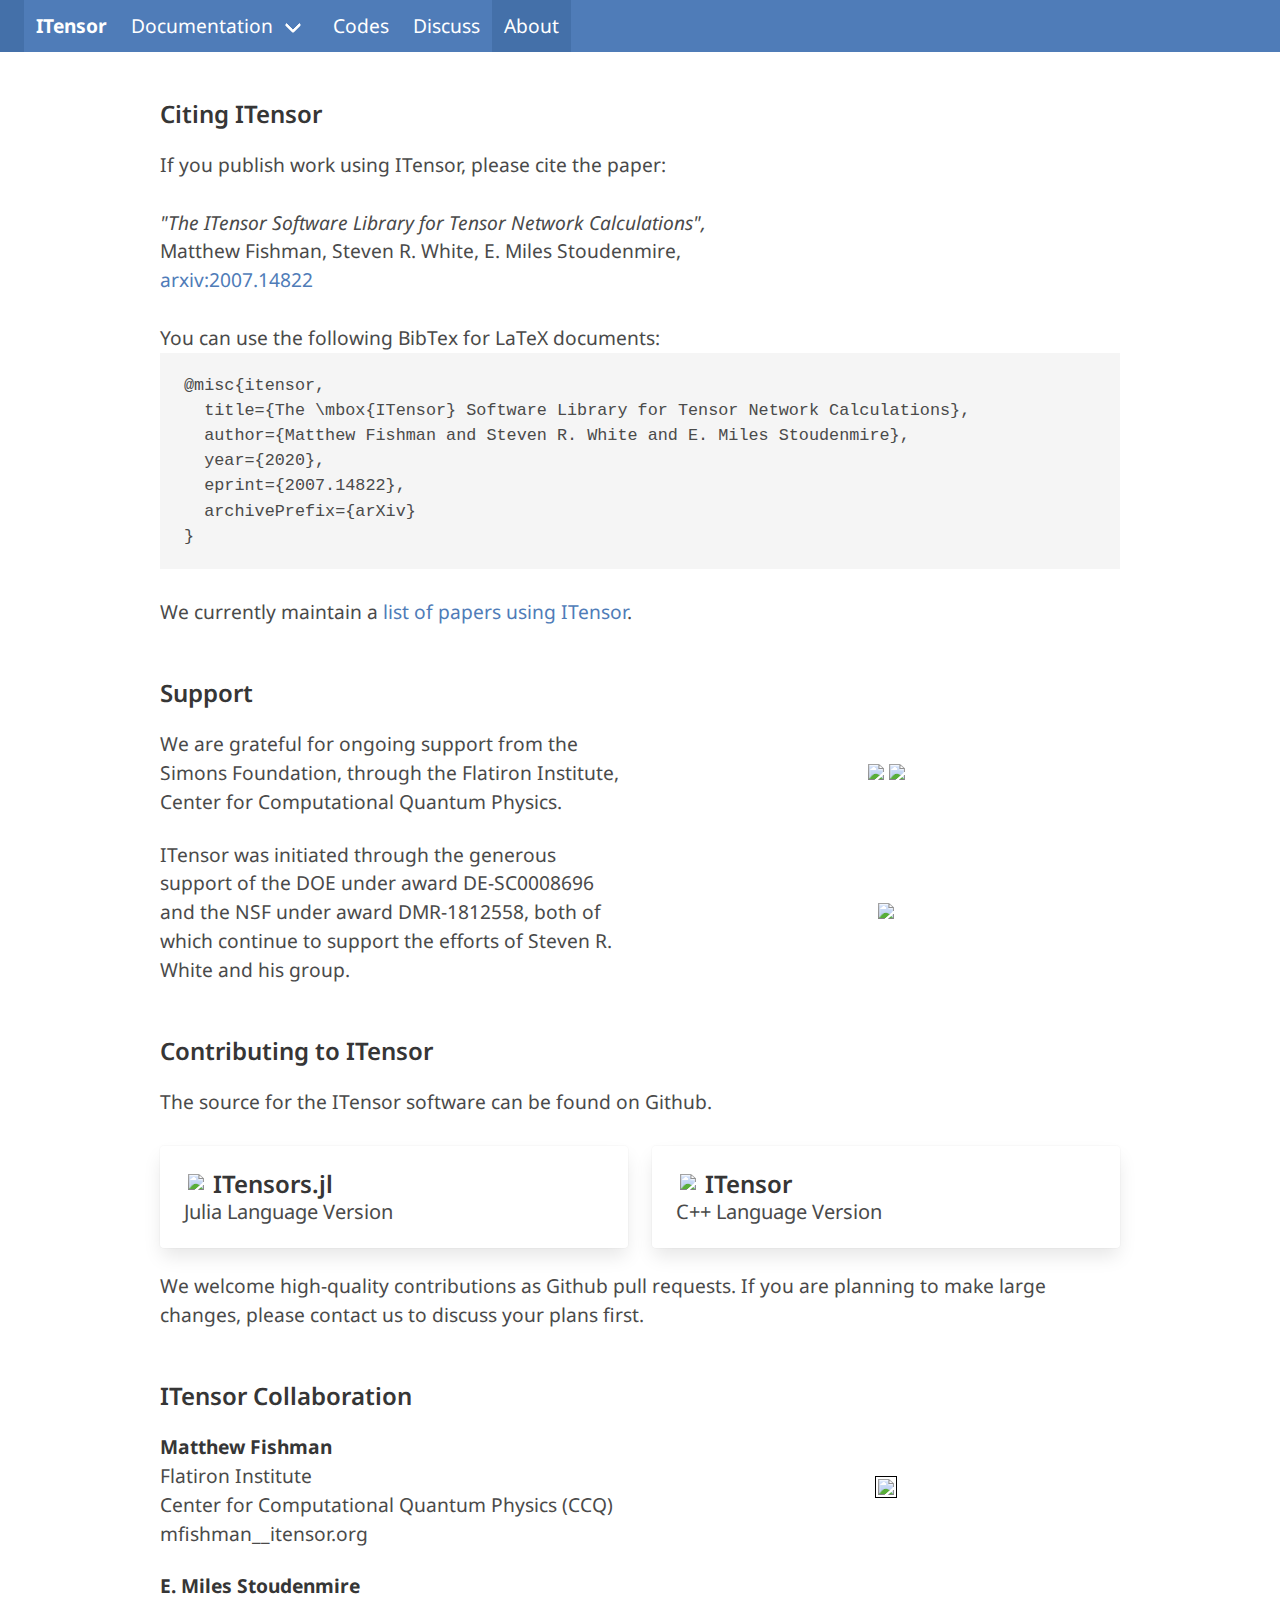
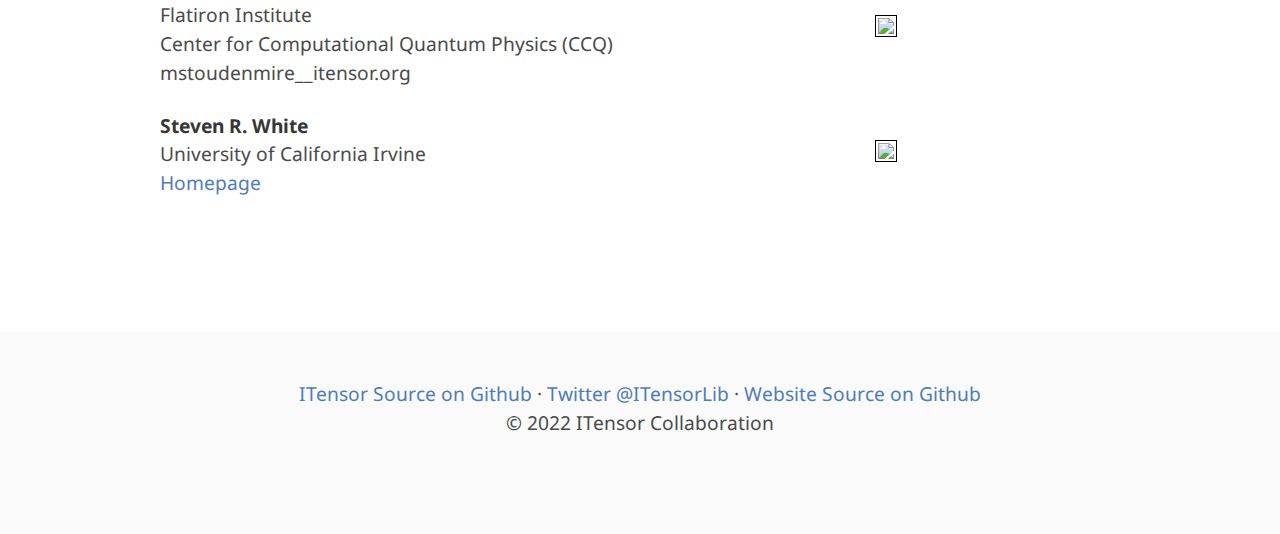
==== commit 4405d8e2: "Update footer" ====
--- a/about/index.html
+++ b/about/index.html
@@ -277,11 +277,13 @@
   <footer class="footer">
   <div class="content has-text-centered">
     <p>
-      &copy; 2022 ITensor Collaboration
-      &middot;
       <a href="https://github.com/ITensor/ITensors.jl">ITensor Source on Github</a>
-      &middot;
+      &middot; 
       <a href="https://twitter.com/itensorlib">Twitter @ITensorLib</a>
+      &middot; 
+      <a href="https://github.com/ITensor/ITensorWebsite">Website Source on Github</a>
+      <br/>
+      &copy; 2022 ITensor Collaboration 
     </p>
   </div>
 </footer>
